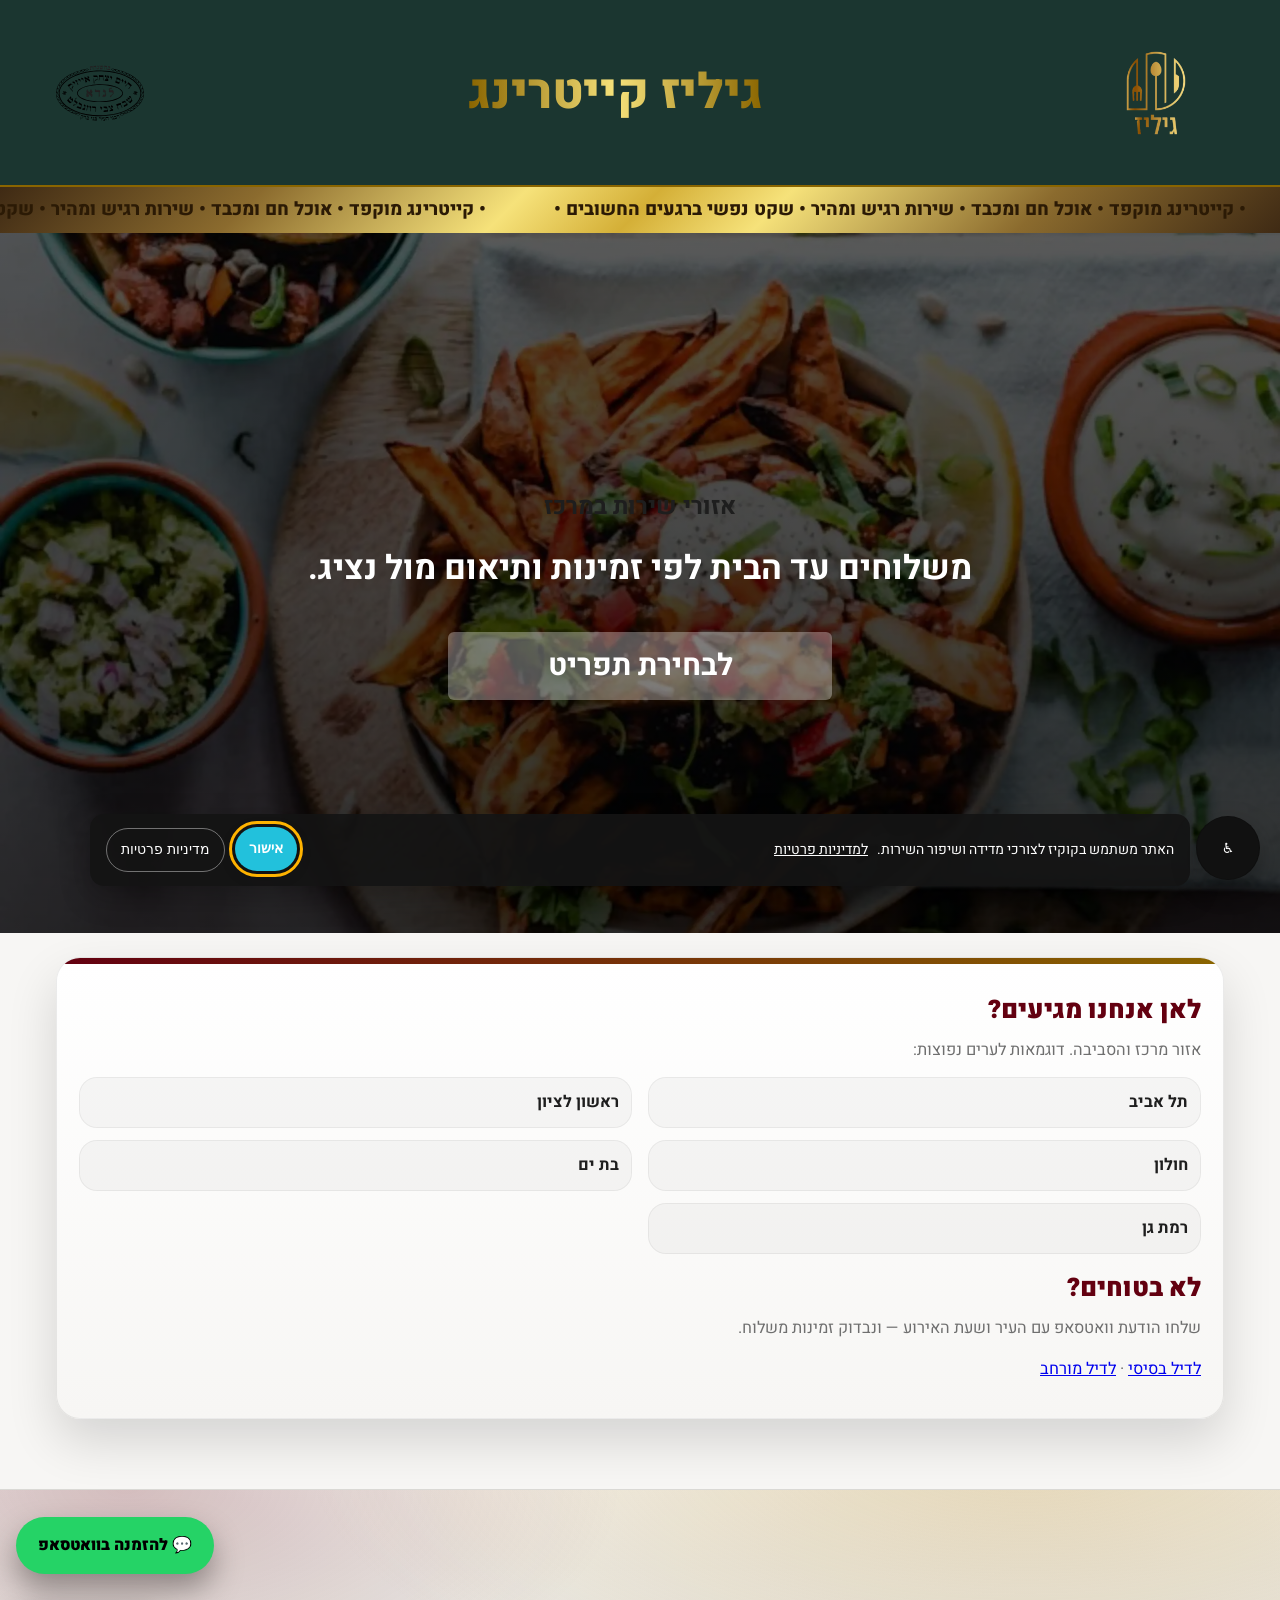
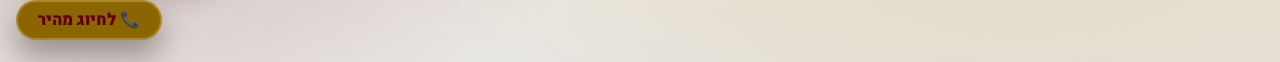
==== areas.html @ 640b2089 "initial commit" ====
<!DOCTYPE html>
<html lang="he" dir="rtl">

<head>
  <meta charset="UTF-8" />
  <meta http-equiv="x-ua-compatible" content="IE=edge" />
  <meta name="viewport" content="width=device-width, initial-scale=1.0" />

  <title>אזורי שירות במרכז | גיליז קייטרינג – משלוחים עד הבית</title>
  <meta name="description"
    content="אזורי שירות לקייטרינג חם עד הבית במרכז: תל אביב, ראשון לציון, חולון, בת ים, רמת גן והסביבה. בדיקת זמינות ומשלוח מול נציג." />

  <link rel="canonical" href="https://giliscatering.co.il/areas.html" />
  <meta name="robots" content="index,follow,max-image-preview:large" />
  <meta name="format-detection" content="telephone=no" />
  <meta name="theme-color" content="#1b3630" />

  <link rel="icon" type="image/png" sizes="32x32" href="assets/logo.png" />
  <link rel="icon" type="image/png" sizes="16x16" href="assets/logo.png" />
  <link rel="apple-touch-icon" sizes="180x180" href="assets/logo.png" />

  <link
    href="https://fonts.googleapis.com/css2?family=Cardo:ital,wght@0,400;0,700;1,400&family=Fredoka:wght@300..700&family=Heebo:wght@100..900&display=swap"
    rel="stylesheet" />

  <link rel="stylesheet" href="styles.css" />
  <link rel="stylesheet" href="a11y-widget.css" />
  <script src="a11y-widget.js" defer></script>

  <style>
    .sr-only{position:absolute!important;width:1px!important;height:1px!important;padding:0!important;margin:-1px!important;overflow:hidden!important;clip:rect(0,0,0,0)!important;white-space:nowrap!important;border:0!important}
    .skip-link{position:absolute;top:8px;right:8px;z-index:9999;padding:10px 12px;background:#fff;color:#000;border:2px solid currentColor;border-radius:8px;transform:translateY(-140%);transition:transform .15s ease}
    .skip-link:focus{transform:translateY(0)}
  </style>

  <meta property="og:locale" content="he_IL" />
  <meta property="og:type" content="website" />
  <meta property="og:site_name" content="גיליז קייטרינג" />
  <meta property="og:title" content="אזורי שירות במרכז | גיליז קייטרינג" />
  <meta property="og:description" content="איפה אנחנו מגיעים? רשימת ערים במרכז והסביבה, ובדיקת זמינות מול נציג." />
  <meta property="og:url" content="https://giliscatering.co.il/areas.html" />
  <meta property="og:image" content="https://giliscatering.co.il/assets/og.jpg" />

  <meta name="twitter:card" content="summary_large_image" />
  <meta name="twitter:title" content="אזורי שירות במרכז | גיליז קייטרינג" />
  <meta name="twitter:description" content="איפה אנחנו מגיעים? רשימת ערים במרכז והסביבה, ובדיקת זמינות מול נציג." />
  <meta name="twitter:image" content="https://giliscatering.co.il/assets/og.jpg" />

  <script type="application/ld+json">
  {
    "@context":"https://schema.org",
    "@graph":[
      {"@type":"Organization","@id":"https://giliscatering.co.il/#org","name":"גיליז קייטרינג","url":"https://giliscatering.co.il/","logo":{"@type":"ImageObject","url":"https://giliscatering.co.il/assets/logo.png"},"email":"mailto:gilis0559314466@gmail.com","telephone":"+972-55-931-4466"},
      {"@type":"CateringBusiness","@id":"https://giliscatering.co.il/#business","name":"גיליז קייטרינג","url":"https://giliscatering.co.il/","telephone":"+972-55-931-4466","email":"mailto:gilis0559314466@gmail.com","priceRange":"₪₪","image":"https://giliscatering.co.il/assets/og.jpg","areaServed":{"@type":"Country","name":"Israel"}},
      {"@type":"WebSite","@id":"https://giliscatering.co.il/#website","url":"https://giliscatering.co.il/","name":"גיליז קייטרינג","inLanguage":"he-IL"},
      {"@type":"WebPage","@id":"https://giliscatering.co.il/areas.html#webpage","url":"https://giliscatering.co.il/areas.html","name":"אזורי שירות במרכז | גיליז קייטרינג","isPartOf":{"@id":"https://giliscatering.co.il/#website"},"about":{"@id":"https://giliscatering.co.il/#business"},"inLanguage":"he-IL","primaryImageOfPage":{"@type":"ImageObject","url":"https://giliscatering.co.il/assets/og.jpg"}}
    ]
  }
  </script>
</head>

<body class="page-home">
  <a class="skip-link" href="#mainContent">דילוג לתוכן הראשי</a>

  <svg aria-hidden="true" style="position:absolute;width:0;height:0;overflow:hidden" xmlns="http://www.w3.org/2000/svg">
    <symbol id="gi-phone" viewBox="0 0 24 24">
      <path d="M7 3h3l1.2 5-2.1 1.3a13.5 13.5 0 0 0 5.6 5.6L16 12.8 21 14v3c0 1.1-.9 2-2 2C10.2 19 5 13.8 5 5c0-1.1.9-2 2-2Z"
        fill="none" stroke="currentColor" stroke-width="2" stroke-linejoin="round" stroke-linecap="round" />
    </symbol>
    <symbol id="gi-mail" viewBox="0 0 24 24">
      <path d="M4 7.5A2.5 2.5 0 0 1 6.5 5h11A2.5 2.5 0 0 1 20 7.5v9A2.5 2.5 0 0 1 17.5 19h-11A2.5 2.5 0 0 1 4 16.5v-9Z" fill="none" stroke="currentColor" stroke-width="2" />
      <path d="M5.5 7.5 12 12.2 18.5 7.5" fill="none" stroke="currentColor" stroke-width="2" stroke-linecap="round" stroke-linejoin="round" />
    </symbol>
    <symbol id="gi-clock" viewBox="0 0 24 24">
      <path d="M12 21a9 9 0 1 0 0-18 9 9 0 0 0 0 18Z" fill="none" stroke="currentColor" stroke-width="2" />
      <path d="M12 7v5l3 2" fill="none" stroke="currentColor" stroke-width="2" stroke-linecap="round" stroke-linejoin="round" />
    </symbol>
  </svg>

  <div id="pageWrap">
    <header class="top-header" role="banner">
      <div class="header-inner">
        <img src="assets/logo.png" class="logo" alt="לוגו גיליז קייטרינג" loading="eager" decoding="async" />
        <p class="logoTitle" aria-hidden="true">גיליז קייטרינג</p>
        <img src="assets/LandoNewLogo.svg" class="kosher" alt="לוגו הכשרות" loading="lazy" decoding="async" />
      </div>
    </header>

    <nav aria-label="ניווט" class="sr-only">
      <a href="/index.html">דף הבית</a>
      <a href="/bsisi.html">דיל בסיסי</a>
      <a href="/murchav.html">דיל מורחב</a>
      <a href="#mainContent">אזורי שירות</a>
    </nav>

    <div class="gold-marquee">
      <div class="marquee-track" aria-label="מסר מתגלגל">
        <span>• קייטרינג מוקפד • אוכל חם ומכבד • שירות רגיש ומהיר • שקט נפשי ברגעים החשובים •</span>
        <span>• קייטרינג מוקפד • אוכל חם ומכבד • שירות רגיש ומהיר • שקט נפשי ברגעים החשובים •</span>
        <span>• קייטרינג מוקפד • אוכל חם ומכבד • שירות רגיש ומהיר • שקט נפשי ברגעים החשובים •</span>
      </div>
    </div>

    <section class="hero" aria-label="כותרת עמוד">
      <div>
        <h1>אזורי שירות במרכז</h1>
        <p>משלוחים עד הבית לפי זמינות ותיאום מול נציג.</p>
        <p class="FOR_CTA" style="margin-top:10px;">
          <a href="index.html#products" style="width: 100%;">לבחירת תפריט</a>
        </p>
      </div>
    </section>

    <main id="mainContent" role="main">
      <section class="important-notes" aria-label="אזורים">
        <div class="notes-card">
          <h2 class="notes-title">לאן אנחנו מגיעים?</h2>
          <p class="notes-sub">אזור מרכז והסביבה. דוגמאות לערים נפוצות:</p>

          <ul class="notes-grid">
            <li class="note-item"><p class="note-text">תל אביב</p></li>
            <li class="note-item"><p class="note-text">ראשון לציון</p></li>
            <li class="note-item"><p class="note-text">חולון</p></li>
            <li class="note-item"><p class="note-text">בת ים</p></li>
            <li class="note-item"><p class="note-text">רמת גן</p></li>
          </ul>

          <h2 class="notes-title" style="margin-top:14px;">לא בטוחים?</h2>
          <p class="notes-sub">שלחו הודעת וואטסאפ עם העיר ושעת האירוע — ונבדוק זמינות משלוח.</p>

          <p class="notes-sub" style="margin-top:10px;">
            <a href="bsisi.html">לדיל בסיסי</a> · <a href="murchav.html">לדיל מורחב</a>
          </p>
        </div>
      </section>
    </main>

    <footer class="site-footer">
      <div class="footer-container">
        <div class="footer-contact">
          <p><svg class="gi" aria-hidden="true"><use href="#gi-phone"></use></svg> <a href="tel:+972559314466">055-931-4466</a></p>
          <p><svg class="gi" aria-hidden="true"><use href="#gi-mail"></use></svg> <a href="mailto:gilis0559314466@gmail.com">gilis0559314466@gmail.com</a></p>
          <p><svg class="gi" aria-hidden="true"><use href="#gi-clock"></use></svg> א'-ה': 09:00-20:00 | ו': 09:00-13:00</p>
        </div>
    <div class="footer-copy">

  <p><a href="price-azkara.html">מחיר קייטרינג לאזכרה</a></p>
  <p><a href="shabbat-catering.html">קייטרינג חם עד הבית</a></p>
  <p><a href="faq.html">שאלות נפוצות</a></p>
  <p><a href="areas.html">אזורי שירות</a></p>

  <p>© כל הזכויות שמורות לגיליז קייטרינג בע''מ </p>
  <p>התמונות באתר זה להמחשה בלבד</p>
  <p>בניית אתרים | ירדן שירה 054-845-1910</p>
</div>

      </div>
    </footer>

    <a id="floatingBtn" class="whatsapp" href="https://wa.me/972559314466" target="_blank" rel="noopener"
      aria-label="הזמנה בוואטסאפ"> 💬 להזמנה בוואטסאפ </a>
    <a id="floatingBtn2" class="call-float-big" href="tel:+972559314466" aria-label="חיוג מהיר"> 📞 לחיוג מהיר </a>
  </div>
  <script src="cookie-consent-config.js"></script>
  <script src="cookie-consent.bundle.js" defer></script>
</body>

</html>
---- styles.css ----
/* =========================================================
   0) THEME + BASE (COMMON)
========================================================= */
:root{
  --primary:#630010;
  --accent:#8A6500;
  --accent-soft:#C9A24D;

  --bg:#F7F6F4;
  --text:#1E1E1E;
  --muted:#6F6F6F;

  --surface:#ffffff;
  --surface2:#f7f6f4;

  --border: rgba(0,0,0,.08);
  --shadow: rgba(0,0,0,.14);

  --focus:#005FCC;
  --marqueeText:#2b1a05;
  --arrowBg: linear-gradient(135deg,#ffffff,#f7f6f4);

  --base-font:16px;
  --radius:24px;
}

/* (אם את עדיין צריכה את הפונט הזה – השאירי. אם לא, אפשר למחוק) */
@font-face{
  font-family:'asimon';
  font-style:normal;
  font-weight:normal;
  font-display:swap;
  src:url(https://tex-til.co.il/wp-content/uploads/2021/05/asimon-regular-aaa.eot);
  src:url(https://tex-til.co.il/wp-content/uploads/2021/05/asimon-regular-aaa.eot?#iefix) format('embedded-opentype'),
      url(https://tex-til.co.il/wp-content/uploads/2021/05/asimon-regular-aaa.woff2) format('woff2'),
      url(https://tex-til.co.il/wp-content/uploads/2021/05/asimon-regular-aaa.woff) format('woff');
}

html{ font-size: var(--base-font); scroll-behavior:smooth; }
html,body{ width:100%; max-width:100%; overflow-x:hidden; }
*{ box-sizing:border-box; }
body{
  margin:0;
  font-family:"Heebo", Arial, sans-serif;
  background:var(--bg);
  color:var(--text);
  line-height:1.6;
}
img{ max-width:100%; height:auto; display:block; }
.seo-content{
  width:min(980px, calc(100% - 32px));
  margin:36px auto;
  background:var(--surface);
  border:1px solid var(--border);
  border-radius:18px;
  padding:24px;
  box-shadow:0 14px 32px rgba(0,0,0,.08);
}
.seo-content h1,
.seo-content h2{ color:var(--primary); }

:focus-visible{
  outline:3px solid var(--focus);
  outline-offset:3px;
  border-radius:10px;
}
.skip-link{
  position:absolute;
  top:8px;
  right:8px;
  z-index:9999;
  padding:10px 12px;
  background:#fff;
  color:#000;
  border:2px solid currentColor;
  border-radius:8px;
  transform:translateY(-140%);
  transition:transform .15s ease;
}
.skip-link:focus{ transform:translateY(0); }
.sr-only{
  position:absolute !important;
  width:1px !important;
  height:1px !important;
  padding:0 !important;
  margin:-1px !important;
  overflow:hidden !important;
  clip:rect(0,0,0,0) !important;
  white-space:nowrap !important;
  border:0 !important;
}

/* =========================================================
   1) HEADER (COMMON)
========================================================= */
.top-header{
  background: #1b3630;
  border-bottom:2px solid var(--accent);
}
.header-inner{
  max-width:1200px;
  margin:auto;
  padding:16px 16px;
  display:flex;
  justify-content:space-between;
  align-items:center;
  gap:12px;
}
.logo{ height:136px; width:auto; }
.kosher{ height:56px; width:auto; }

.logoTitle{
  font-size: clamp(2.1rem, 3.8vw, 3.5rem);
  background: linear-gradient(90deg, var(--accent), #f6e27a, var(--accent));
  -webkit-background-clip:text;
  color:transparent;
  text-align:center;
  font-weight:800;
  line-height:1.15;
}

/* =========================================================
   2) GOLD MARQUEE (COMMON)
========================================================= */
.gold-marquee{
  width:100%;
  overflow:hidden;
  background: linear-gradient(135deg,
    #3f2a14 0%,
    #8b6b2e 20%,
    #f6e27a 40%,
    #d4af37 50%,
    #f6e27a 60%,
    #8b6b2e 80%,
    #3f2a14 100%);
}
.marquee-track{
  display:flex;
  width:max-content;
  will-change:transform;
  animation: marquee 24s linear infinite;
}
.marquee-track span{
  white-space:nowrap;
  padding:8px 34px;
  font-size: clamp(.95rem, 2.5vw, 1.15rem);
  font-weight:800;
  color:var(--marqueeText);
}
@keyframes marquee{
  from{ transform:translateX(0%); }
  to{ transform:translateX(50%); }
}
@media (prefers-reduced-motion: reduce){
  html{ scroll-behavior:auto; }
  *,
  *::before,
  *::after{
    animation-duration:.01ms !important;
    animation-iteration-count:1 !important;
    scroll-behavior:auto !important;
    transition-duration:.01ms !important;
  }
}

/* =========================================================
   3) ICONS (SVG HELPERS) (COMMON)
========================================================= */
.gi{
  width:22px;
  height:22px;
  display:inline-block;
  vertical-align:-0.2em;
  color:var(--accent);
}

/* =========================================================
   4) FOOTER (COMMON)
========================================================= */
.site-footer{
  background: linear-gradient(180deg,#f0efec 0%, #ecebe7 100%);
  padding:38px 16px 9px;
  border-top:1px solid var(--border);
  display:flex;
  place-content:center;
  text-align:center;
}
.site-footer p{ margin:3px 23px; color:var(--muted); }
.footer-container{ display:flex; flex-direction:column; gap:12px; }
.footer-contact,
.footer-copy{
  display:flex;
  align-self:center;
  flex-wrap:wrap;
  justify-content:center;
  gap:10px;
}
.footer-copy{ font-size:12px; margin-top:20px; }

/* =========================================================
   5) FLOATING BUTTONS (COMMON)
========================================================= */
@keyframes blink{
  0%,100%{ transform:scale(1); }
  50%{ transform:scale(1.07); }
}
.whatsapp{
  position:fixed;
  bottom:88px;
  left:16px;
  background:#25d366;
  color:#000;
  padding:16px 22px;
  border-radius:50px;
  font-weight:900;
  text-decoration:none;
  box-shadow:0 15px 30px rgba(0,0,0,.35);
  animation: blink 1.4s infinite;
  z-index:999;
}
.call-float-big{
  position:fixed;
  bottom:22px;
  left:16px;
  padding:5px 20px;
  border-radius:50px;
  background:var(--accent);
  color:var(--primary);
  font-weight:900;
  font-size:1.02rem;
  text-decoration:none;
  display:flex;
  align-items:center;
  gap:10px;
  box-shadow:0 15px 30px rgba(0,0,0,.35);
  border:2px solid rgba(201,162,77,.55);
  z-index:999;
  animation: blink 1.4s infinite;
  transition:transform .25s ease, box-shadow .25s ease;
}
.call-float-big:hover{
  transform:scale(1.05);
  box-shadow:0 20px 38px rgba(0,0,0,.45);
}

/* =========================================================
   6) A11Y BUTTON + MODE (COMMON)
========================================================= */
.a11y-btn{
  position:fixed;
  bottom:22px;
  right:16px;
  z-index:1000;
  width:58px;
  height:58px;
  border-radius:999px;
  border:none;
  background:#1e88e5;
  display:flex;
  align-items:center;
  justify-content:center;
  cursor:pointer;
  box-shadow:0 16px 34px rgba(0,0,0,.25);
  transition:transform .18s ease, box-shadow .18s ease, opacity .18s ease;
}
.a11y-btn:hover{
  transform:translateY(-2px);
  box-shadow:0 20px 40px rgba(0,0,0,.32);
}
.a11y-btn:active{ transform:translateY(0); opacity:.95; }
.a11y-btn:focus-visible{
  outline:3px solid rgba(255,255,255,.95);
  outline-offset:4px;
}
.a11y-btn img{ width:28px; height:28px; display:block; }

body.a11y-on{
  font-size:1.25rem;
  line-height:1.85;

  --bg:#000;
  --text:#fff;
  --muted:#e6e6e6;

  --surface:#0f0f0f;
  --surface2:#0a0a0a;

  --border: rgba(255,255,255,.22);
  --shadow: rgba(0,0,0,.65);

  --primary:#ffffff;
  --accent:#ffd400;
  --focus:#00e5ff;

  --marqueeText:#000000;
  --arrowBg: linear-gradient(135deg,#1a1a1a,#0b0b0b);
}
body.a11y-on a{ text-decoration:underline; text-underline-offset:3px; }
body.a11y-on select{ background:#000; color:#fff; }
body.a11y-on .logoTitle{
  color:var(--text);
  -webkit-background-clip:initial;
  background:none;
  font-size: clamp(1.9rem, 5vw, 3rem);
}

/* =========================================================
   7) PAGE: HOME (בחירת דילים)
   (מופעל רק כשיש <body class="page-home">)
========================================================= */
.page-home .hero{
  min-height:700px;
  background:
    linear-gradient(to bottom, rgb(0 0 0 / 65%), rgb(0 0 0 / 81%)),
    url(assets/בר9.png);
  background-size:cover;
  background-position:center;
  background-repeat:no-repeat;

  display:flex;
  align-items:center;
  justify-content:center;
  text-align:center;

  position:relative;
  z-index:1;
  padding:34px 16px;
}
.page-home .hero > div{ max-width:900px; }
.page-home .hero p{
  color:#fff;
  font-size: clamp(1.05rem, 3.8vw, 2.1rem);
  line-height:1.35;
  font-weight:700;
  margin:10px 0;
  text-wrap:balance;
}
.page-home .hero p.small-note{
  font-size: clamp(.95rem, 2.6vw, 1.05rem);
  font-weight:600;
  opacity:.92;
}

/* Products */
.page-home .products-container{
  max-width:1200px;
  margin:-120px auto 70px;
  padding:60px 16px;
  display:grid;
  grid-template-columns:repeat(auto-fit, minmax(280px, 1fr));
  gap:22px;
  position:relative;
  z-index:5;
}
.page-home .product{
  background:var(--surface);
  border-radius:var(--radius);
  padding:22px;
  box-shadow:0 28px 60px var(--shadow);
  text-align:center;
  border:1px solid var(--border);

  opacity:0;
  transform:translateY(60px);
  transition:opacity .8s ease, transform .8s ease, box-shadow .35s ease;
  will-change:transform, opacity;
}
.page-home .product.in-view{ opacity:1; transform:translateY(0); }
.page-home .product:hover{
  transform:translateY(-6px);
  box-shadow:0 35px 70px rgba(0,0,0,.18);
}
.page-home .product img{
  width:100%;
  height:200px;
  object-fit:cover;
  border-radius:18px;
}
.page-home .product h3{
  color:var(--primary);
  margin:16px 0 6px;
  font-size:1.35rem;
  font-weight:900;
}
.page-home .product p{
  color:var(--muted);
  font-size:1rem;
  line-height:1.7;
  margin:0 0 8px;
}
.page-home .price{
  font-size:1.45rem;
  color:var(--accent);
  font-weight:900;
  margin:12px 0 14px;
}
.page-home .product button{
  width:100%;
  padding:15px;
  border:none;
  border-radius:16px;
  background: linear-gradient(135deg,var(--primary),var(--accent));
  color:#fff;
  font-size:1rem;
  font-weight:900;
  cursor:pointer;
  transition:opacity .25s ease, transform .25s ease;
}
.page-home .product button:hover{ opacity:.95; transform:translateY(-1px); }
.page-home .product button:disabled{
  opacity:.55;
  cursor:not-allowed;
  transform:none !important;
}

/* Important notes */
.page-home .important-notes{
  max-width:1200px;
  margin:24px auto 70px;
  padding:0 16px;
}
.page-home .notes-card{
  background: linear-gradient(180deg,var(--surface) 0%, var(--surface2) 100%);
  border:1px solid var(--border);
  border-radius:var(--radius);
  box-shadow:0 22px 50px var(--shadow);
  padding:22px;
  overflow:hidden;
  position:relative;
  place-items:center;
}
.page-home .notes-card::before{
  content:"";
  position:absolute;
  inset:0 0 auto 0;
  height:6px;
  background: linear-gradient(90deg,var(--primary),var(--accent));
}
.page-home .notes-title{
  margin:10px 0 6px;
  font-size: clamp(1.25rem, 2.6vw, 1.6rem);
  color:var(--primary);
  font-weight:900;
}
.page-home .notes-sub{
  margin:0 0 14px;
  color:var(--muted);
  font-size:1.02rem;
}
.page-home .notes-grid{
  display:grid;
  grid-template-columns:repeat(2, minmax(240px, 1fr));
  gap:12px 16px;
  margin:0;
  padding:0;
  list-style:none;
}
.page-home .note-item{
  display:flex;
  gap:10px;
  align-items:flex-start;
  background: rgba(0,0,0,.03);
  border:1px solid rgba(0,0,0,.05);
  border-radius:18px;
  padding:12px 12px;
}
.page-home .note-icon{
  flex:0 0 auto;
  width:34px;
  height:34px;
  border-radius:999px;
  display:inline-flex;
  align-items:center;
  justify-content:center;
  background: rgba(201,162,77,.18);
  color:var(--primary);
}
.page-home .note-icon .gi{
  width:18px;
  height:18px;
  vertical-align:0;
  color:var(--accent);
}
.page-home .note-text{
  margin:0;
  color:var(--text);
  font-weight:700;
  line-height:1.55;
  font-size:1.02rem;
}
.page-home .note-text small{
  display:block;
  margin-top:4px;
  font-weight:600;
  color:var(--muted);
  font-size:.95rem;
}
@media (max-width:700px){
  .page-home .notes-grid{ grid-template-columns:1fr; }
  .page-home .notes-card{ padding:18px; }
}

/* Food carousel */
.page-home .food-carousel{
  max-width:1200px;
  margin:70px auto 70px;
  padding:0 16px;
  text-align:center;
}
.page-home .food-carousel h2{
  font-size: clamp(2.2rem, 3.4vw, 2.33rem);
  color:var(--primary);
  margin:0 0 10px;
  font-weight:900;
}
.page-home .carousel-sub{
  color:var(--muted);
  margin:0 0 26px;
  font-size:1.05rem;
}
.page-home .carousel-viewport{
  position:relative;
  overflow-x:auto;
  overflow-y:hidden;
  border-radius:24px;
  padding:16px 10px;
  max-width:100%;
  scroll-snap-type:x mandatory;
  -webkit-overflow-scrolling:touch;
  scrollbar-width:thin;
}
.page-home .carousel-track{
  display:flex;
  gap:18px;
  width:max-content;
  padding-bottom:6px;
}
.page-home .c-item{
  flex:0 0 320px;
  height:220px;
  border-radius:20px;
  overflow:hidden;
  opacity:.65;
  transform:scale(.96);
  transition:opacity .25s ease, transform .25s ease;
  box-shadow:0 18px 40px rgba(0,0,0,.18);
  border:1px solid var(--border);
  background:var(--surface);
  scroll-snap-align:center;
  cursor:zoom-in;
  padding:0;
  font:inherit;
}
.page-home .c-item:focus-visible{ outline:3px solid var(--focus); outline-offset:4px; }
.page-home .c-item img{ width:100%; height:100%; object-fit:cover; }
.page-home .c-item.is-center{ opacity:1; transform:scale(1.02); }

/* Testimonials */
.page-home .testimonials{
  max-width:1200px;
  margin:70px auto;
  padding:0 16px;
  text-align:center;
}
.page-home .testimonials h2{
  font-size: clamp(2.2rem, 3.4vw, 2.33rem);
  color:var(--primary);
  margin:0 0 8px;
  font-weight:900;
}
.page-home .testimonials-sub{
  color:var(--muted);
  margin:0 0 26px;
  font-size:1.05rem;
}
.page-home .t-carousel,
.page-home .t-viewport,
.page-home .t-track{ direction:ltr; }
.page-home .t-carousel{
  max-width:1000px;
  margin:0 auto;
  position:relative;
  display:flex;
  align-items:center;
  justify-content:center;
  gap:10px;
}
.page-home .t-viewport{
  overflow:hidden;
  width:100%;
  border-radius:26px;
  max-width:100%;
}
.page-home .t-track{
  display:flex;
  transition:transform .6s ease;
  will-change:transform;
}
.page-home .t-card{
  flex:0 0 100%;
  background:var(--surface);
  border-radius:26px;
  padding:28px 22px;
  box-shadow:0 30px 60px var(--shadow);
  border:1px solid var(--border);
  direction:rtl;
  text-align:center;
}
.page-home .t-text{
  font-size: clamp(1rem, 3vw, 1.08rem);
  line-height:1.85;
  color:var(--text);
  margin:0 0 16px;
}
.page-home .t-name{
  font-weight:900;
  color:var(--primary);
  font-size:.95rem;
}
.page-home .t-arrow{
  width:44px;
  height:44px;
  border-radius:14px;
  border:1px solid rgba(0,0,0,.10);
  background:var(--arrowBg);
  color:var(--primary);
  font-size:26px;
  font-weight:900;
  cursor:pointer;
  box-shadow:0 16px 30px var(--shadow);
  transition:transform .2s ease, opacity .2s ease;
  flex:0 0 auto;
}
.page-home .t-arrow:hover{ transform:translateY(-2px); opacity:.95; }
.page-home .t-dots{
  display:flex;
  justify-content:center;
  gap:10px;
  margin-top:16px;
}
.page-home .t-dot{
  width:10px;
  height:10px;
  border-radius:999px;
  background: rgba(99,0,16,.25);
  border:none;
  cursor:pointer;
  transition:transform .2s ease, background .2s ease;
}
.page-home .t-dot.active{
  background: rgba(201,162,77,.95);
  transform:scale(1.2);
}

/* Lightbox (home) */
.page-home .lightbox{
  position:fixed;
  inset:0;
  background: rgba(0,0,0,.85);
  display:none;
  align-items:center;
  justify-content:center;
  z-index:2000;
  padding:18px;
}
.page-home .lightbox.open{ display:flex; }
.page-home .lightbox-inner{
  position:relative;
  max-width:min(1000px, 96vw);
  max-height:86vh;
  width:100%;
  display:flex;
  align-items:center;
  justify-content:center;
}
.page-home .lightbox-img{
  max-width:100%;
  max-height:86vh;
  border-radius:18px;
  box-shadow:0 30px 70px rgba(0,0,0,.55);
  border:1px solid rgba(255,255,255,.18);
  background:#111;
}
.page-home .lb-btn{
  position:absolute;
  top:50%;
  transform:translateY(-50%);
  width:52px;
  height:52px;
  border-radius:16px;
  border:1px solid rgba(255,255,255,.22);
  background: rgba(255,255,255,.10);
  color:#fff;
  font-size:32px;
  font-weight:900;
  cursor:pointer;
  display:flex;
  align-items:center;
  justify-content:center;
  backdrop-filter: blur(4px);
}
.page-home .lb-btn:hover{ background: rgba(255,255,255,.16); }
.page-home .lb-btn:active{ transform:translateY(-50%) scale(.98); }
.page-home .lb-prev{ left:6px; }
.page-home .lb-next{ right:6px; }
.page-home .lb-close{
  position:absolute;
  top:6px;
  right:6px;
  width:46px;
  height:46px;
  border-radius:14px;
  border:1px solid rgba(255,255,255,.22);
  background: rgba(255,255,255,.10);
  color:#fff;
  font-size:28px;
  font-weight:900;
  cursor:pointer;
  display:flex;
  align-items:center;
  justify-content:center;
}
.page-home .lb-close:hover{ background: rgba(255,255,255,.16); }

/* =========================================================
   8) PAGE: BASIC MENU (דיל בסיסי)
   (מופעל רק כשיש <body class="page-basic">)
========================================================= */
.page-basic{
  /* העמוד הזה משתמש גם ב--top */
  --top:#1b3630;
}

.page-basic .top-header{
  background: var(--top);
  border-bottom:2px solid var(--accent);
}
.page-basic .logoTitle{ font-weight:600; }
.page-basic .top-home-link{
  position:absolute;
  top:14px;
  left:14px;
  z-index:1001;
  min-height:42px;
  display:inline-flex;
  align-items:center;
  justify-content:center;
  padding:9px 14px;
  border-radius:14px;
  border:1px solid rgba(201,162,77,.55);
  background:rgba(255,255,255,.94);
  color:var(--primary);
  font-weight:900;
  text-decoration:none;
  box-shadow:0 12px 28px rgba(0,0,0,.18);
}
.page-basic .top-home-link:hover{
  transform:translateY(-1px);
  background:#fff;
}

/* Hero (basic) */
.page-basic .hero{
  min-height:420px;
  background:
    linear-gradient(to bottom, rgb(0 0 0 / 58%), rgb(0 0 0 / 78%)),
    url('assets/רקע0.png');
  background-size:cover;
  background-position:center;
  background-repeat:no-repeat;

  display:flex;
  align-items:center;
  justify-content:center;
  text-align:center;

  position:relative;
  z-index:1;
  padding:34px 16px;
}
.page-basic .hero > div{ max-width:980px; }
.page-basic .hero h1{
  margin:0 0 10px;
  font-size: clamp(1.7rem, 4.2vw, 2.6rem);
  font-weight:600;
  background: linear-gradient(90deg,var(--accent),#f6e27a,var(--accent));
  -webkit-background-clip:text;
  color:transparent;
  line-height:1.15;
}
.page-basic .hero p{
  color:#fff;
  font-size: clamp(1.05rem, 3.2vw, 1.35rem);
  line-height:1.55;
  font-weight:800;
  margin:10px 0;
  text-wrap:balance;
}
.page-basic .hero .pill{
  margin:14px auto 0;
  display:inline-flex;
  align-items:center;
  gap:10px;
  padding:10px 14px;
  border-radius:999px;
  background: rgba(255,255,255,.10);
  border:1px solid rgba(255,255,255,.18);
  color:#fff;
  font-weight:600;
  font-size:.95rem;
  backdrop-filter: blur(6px);
}

/* Layout */
.page-basic .page-wrap{
  max-width:1200px;
  margin:-63px auto 70px;
  padding:0 16px;
  position:relative;
  z-index:5;
}
.page-basic .card{
  background:var(--surface);
  border-radius:var(--radius);
  box-shadow:0 28px 60px var(--shadow);
  border:1px solid var(--border);
  overflow:hidden;
}
.page-basic .card-head{
  padding:20px 20px 16px;
  border-bottom:1px solid var(--border);
  background: linear-gradient(180deg,#ffffff 0%, #fbfaf8 100%);
  text-align:center;
}
.page-basic .card-head h2{
  margin:0 0 6px;
  color:var(--primary);
  font-size: clamp(1.35rem, 3vw, 1.7rem);
  font-weight:600;
}
.page-basic .card-head p{
  margin:0;
  color:var(--muted);
  font-weight:800;
  font-size:1.02rem;
  line-height:1.6;
}
.page-basic .card-body{ padding:18px 18px 24px; }

/* Servings row */
.page-basic .servings-row{
  display:flex;
  flex-wrap:wrap;
  align-items:center;
  justify-content:center;
  gap:12px;
  padding:18px;
  background:var(--surface2);
  border:1px solid var(--border);
  border-radius:20px;
  margin:10px auto 18px;
}
.page-basic .servings-row .label{
  font-weight:600;
  color:var(--primary);
  font-size:1.08rem;
}
.page-basic #servings{
  min-width:180px;
  height:44px;
  border-radius:14px;
  border:1px solid rgba(0,0,0,.12);
  background:#fff;
  color:var(--text);
  font-weight:600;
  padding:0 12px;
  cursor:pointer;
  outline:none;
}

/* Sections */
.page-basic .section{ margin-top:18px; }
.page-basic .section-title{
  margin:0 0 6px;
  color:var(--primary);
  font-size:1.28rem;
  font-weight:600;
  text-align:center;
}
.page-basic .section-sub{
  margin:0 0 14px;
  color:var(--muted);
  font-weight:800;
  text-align:center;
  font-size:.98rem;
  line-height:1.6;
}
@keyframes softBlink{
  0%,40%,100%{ opacity:1; }
  50%{ opacity:.2; }
  60%{ opacity:1; }
}
.page-basic .hint-blink{
  display:none;
  animation: softBlink 7s infinite;
  color:#b10000;
  font-weight:500;
}

/* Grids & Items */
.page-basic .grid{
  display:grid;
  grid-template-columns:repeat(2, 1fr);
  gap:12px 18px;
}
.page-basic .item{
  display:grid;
  grid-template-columns:40px 1fr 78px 42px;
  align-items:center;
  gap:10px;
  padding:14px;
  border-radius:18px;
  background:var(--surface);
  border:1px solid var(--border);
  box-shadow:0 16px 34px rgba(0,0,0,.10);
  transition:transform .25s ease, box-shadow .25s ease, border-color .25s ease;
  position:relative;
}
.page-basic .item:hover{
  transform:translateY(-3px);
  box-shadow:0 22px 46px rgba(0,0,0,.14);
  border-color: rgba(201,162,77,.35);
}
.page-basic .item.is-limit-locked{
  border-color: rgba(211,47,47,.45);
  background: linear-gradient(180deg,#fff,#fff7f7);
}
.page-basic .item.is-limit-locked label{
  cursor:not-allowed;
}
.page-basic .item label{
  font-size:1.05rem;
  font-weight:500;
  color:var(--text);
}
.page-basic .item input[type="checkbox"]{
  width:22px;
  height:22px;
  accent-color:var(--accent);
  cursor:pointer;
  border-radius:6px;
}
.page-basic .item input[type="checkbox"]:checked + label{
  font-weight:600;
  color:var(--primary);
}
.page-basic .number-picker{
  height:38px;
  width:78px;
  border-radius:14px;
  border:1px solid rgba(0,0,0,.12);
  background:#fff;
  overflow:hidden;
}
.page-basic .number-picker select{
  width:100%;
  height:100%;
  border:none;
  background:#fff;
  color:var(--text);
  font-weight:600;
  text-align:center;
  font-size:1rem;
  cursor:pointer;
  outline:none;
}
.page-basic .number-picker select:disabled{
  cursor:not-allowed;
  opacity:.55;
  background:#f5f5f5;
}
.page-basic #servings:focus-visible,
.page-basic .number-picker select:focus-visible,
.page-basic .form-field input:focus-visible,
.page-basic .form-field select:focus-visible,
.page-basic .form-field textarea:focus-visible{
  outline:3px solid var(--focus);
  outline-offset:3px;
}
.page-basic .eye-icon{
  width:36px;
  height:36px;
  border-radius:12px;
  border:1px solid rgba(0,0,0,.10);
  background:var(--arrowBg);
  display:flex;
  align-items:center;
  justify-content:center;
  cursor:pointer;
  position:relative;
  user-select:none;
  box-shadow:0 12px 24px rgba(0,0,0,.10);
  color:var(--text);
  font:inherit;
  padding:0;
}
.page-basic .eye-icon:focus-visible{
  outline:3px solid var(--focus);
  outline-offset:3px;
}
.page-basic .tooltip{ display:none !important; }

/* Tags / Upsell */
.page-basic .extra-tag{
  display:inline-flex;
  align-items:center;
  gap:6px;
  margin-right:8px;
  padding:2px 8px;
  border-radius:999px;
  font-size:.82rem;
  font-weight:600;
  background: rgba(201,162,77,.18);
  border:1px solid rgba(201,162,77,.55);
  color:var(--primary);
  white-space:nowrap;
}
.page-basic .remaining-hint{
  margin:6px auto 14px;
  width:min(760px, 100%);
  font-weight:900;
  color:#d32f2f;
  text-align:center;
  font-size:1rem;
  line-height:1.55;
  background:rgba(211,47,47,.08);
  border:1px solid rgba(211,47,47,.28);
  border-radius:14px;
  padding:10px 12px;
}
.page-basic .remaining-hint.is-ok{ display:block; }
.quota-toast{
  position:fixed;
  top:14px;
  left:50%;
  transform:translateX(-50%);
  z-index:2147482000;
  width:min(680px, calc(100% - 28px));
  padding:14px 18px;
  border-radius:14px;
  border:2px solid #b00020;
  background:#fff4f4;
  color:#7a0015;
  font-weight:800;
  text-align:center;
  box-shadow:0 18px 46px rgba(0,0,0,.24);
  display:none;
}
.quota-toast.is-visible{
  display:block;
  animation:quotaToastBlink .85s ease-in-out 0s 4;
}
@keyframes quotaToastBlink{
  0%,100%{ background:#fff4f4; transform:translateX(-50%) scale(1); }
  50%{ background:#ffe08a; transform:translateX(-50%) scale(1.025); }
}

/* Buttons */
.page-basic .btn-row{ display:flex; justify-content:center; margin-top:22px; }
.page-basic .btn{
  width: min(520px, 100%);
  padding:16px 18px;
  border:none;
  border-radius:16px;
  background: linear-gradient(135deg,var(--primary),var(--accent));
  color:#fff;
  font-size:1.05rem;
  font-weight:600;
  cursor:pointer;
  box-shadow:0 18px 40px rgba(0,0,0,.18);
  transition:transform .2s ease, opacity .2s ease, box-shadow .2s ease;
  font-family:"Heebo", Arial, sans-serif;
}
.page-basic .btn:hover{
  opacity:.96;
  transform:translateY(-2px);
  box-shadow:0 22px 50px rgba(0,0,0,.22);
}
.page-basic .btn:active{ transform:translateY(0); }
.page-basic .btn:disabled{
  opacity:.55;
  cursor:not-allowed;
  transform:none !important;
  box-shadow:none !important;
}

/* Summary popup */
.page-basic #summary-popup{
  display:none;
  position:fixed;
  z-index:2000;
  left:0; top:0;
  width:100%;
  height:100%;
  overflow:auto;
  background: rgba(0,0,0,.70);
  padding:18px 14px;
}
.page-basic .popup-content{
  background:var(--surface);
  margin:4% auto;
  padding:26px 20px 18px;
  border:1px solid rgba(201,162,77,.55);
  width:92%;
  max-width:560px;
  border-radius:22px;
  color:var(--text);
  position:relative;
  box-shadow:0 26px 70px rgba(0,0,0,.45);
  text-align:center;
}
.page-basic .popup-content h2{
  margin:0 0 10px;
  color:var(--primary);
  font-size:1.55rem;
  font-weight:600;
}
.page-basic #close-popup{
  color:var(--primary);
  position:absolute;
  top:10px;
  left:14px;
  font-size:2rem;
  font-weight:600;
  cursor:pointer;
  line-height:1;
  width:44px;
  height:44px;
  border-radius:14px;
  display:flex;
  align-items:center;
  justify-content:center;
  background:var(--arrowBg);
  border:1px solid rgba(0,0,0,.10);
  box-shadow:0 14px 28px rgba(0,0,0,.16);
  transition:transform .18s ease, opacity .18s ease;
}
.page-basic #close-popup:hover{ transform:translateY(-2px); opacity:.95; }

.page-basic #summary-text{
  white-space:pre-line;
  margin:14px 0 16px;
  font-family:"Heebo", Arial, sans-serif !important;
  color:var(--text);
  text-align:right;
  background:var(--surface2);
  border:1px solid var(--border);
  border-radius:16px;
  padding:14px 12px;
  max-height:48vh;
  overflow:auto;
  line-height:1.8;
}
.page-basic .popup-actions{
  display:flex;
  flex-direction:column;
  gap:10px;
  align-items:center;
  margin-top:10px;
}

/* Form */
.page-basic .form-grid{
  width: min(520px, 100%);
  margin:8px auto 6px;
  display:grid;
  gap:14px;
  text-align:right;
}
.page-basic .form-field{
  display:flex;
  flex-direction:column;
  gap:6px;
}
.page-basic .form-field label{
  font-weight:600;
  color:var(--primary);
  font-size:.95rem;
}
.page-basic .form-field input{
  height:44px;
  border-radius:14px;
  border:1px solid rgba(0,0,0,.15);
  padding:0 12px;
  font-size:.95rem;
  font-weight:800;
  outline:none;
  background:#fff;
  color:var(--text);
}
.page-basic .form-field input:focus{
  border-color:var(--accent);
  box-shadow:0 0 0 3px rgba(201,162,77,.20);
}
.page-basic .form-field .hint{
  font-size:.8rem;
  color:var(--muted);
  font-weight:800;
}
.page-basic .form-field input.is-invalid{
  border-color:#d32f2f;
  box-shadow:0 0 0 3px rgba(211,47,47,.12);
}
.page-basic .form-error{
  padding:10px 12px;
  border-radius:14px;
  border:1px solid rgba(211,47,47,.35);
  background: rgba(211,47,47,.08);
  color:#b71c1c;
  font-weight:600;
  font-size:.9rem;
}
.page-basic .form-row{
  display:grid;
  grid-template-columns:1fr 1fr;
  gap:14px;
}
@media(max-width:700px){
  .page-basic .form-row{ grid-template-columns:1fr; }
}

/* Textarea */
.page-basic .form-field textarea{
  min-height:92px;
  border-radius:14px;
  border:1px solid rgba(0,0,0,.15);
  padding:10px 12px;
  font-size:.95rem;
  font-weight:800;
  outline:none;
  background:#fff;
  color:var(--text);
  resize:vertical;
}
.page-basic .form-field textarea:focus{
  border-color:var(--accent);
  box-shadow:0 0 0 3px rgba(201,162,77,.20);
}

/* Total highlight */
.page-basic .total-highlight{
  margin-top:12px;
  padding:14px 16px;
  border-radius:16px;
  background: linear-gradient(135deg,#630010,#C9A24D);
  color:#fff;
  font-weight:600;
  font-size:1.25rem;
  text-align:center;
  line-height:.5;
  box-shadow:0 18px 40px rgba(0,0,0,.35);
}
.page-basic .total-highlight .label{
  display:block;
  font-size:.95rem;
  opacity:.9;
}
.page-basic .total-highlight .price{
  display:block;
  font-size:2.1rem;
  letter-spacing:.5px;
}
.page-basic .total-note{
  margin-top:6px;
  font-size:.8rem;
  color:#6f6f6f;
  text-align:center;
  line-height:1.4;
}

/* Mains groups */
.page-basic .mains-group{ margin-top:10px; }
.page-basic .mains-group-title{
  text-align:center;
  margin:14px 0 10px;
  font-weight:800;
  color:var(--primary);
  font-size:1.05rem;
}
.page-basic div#mains{
  display:flex;
  flex-direction:column;
}

/* Image popover */
.page-basic .img-pop{
  display:none;
  position:fixed;
  z-index:4000;
  width:min(420px, 80vw);
  background:var(--surface);
  border-radius:16px;
  border:1px solid rgba(201,162,77,.55);
  box-shadow:0 26px 60px rgba(0,0,0,.22);
  overflow:hidden;
}
.page-basic .img-pop.is-open{ display:block; }
.page-basic .img-pop img{ width:100%; height:auto; display:block; }
.page-basic .img-pop-close{
  position:absolute;
  top:8px;
  left:8px;
  width:38px;
  height:38px;
  border-radius:12px;
  border:1px solid rgba(0,0,0,.12);
  background:var(--arrowBg);
  color:var(--primary);
  font-size:1.9rem;
  font-weight:600;
  line-height:1;
  cursor:pointer;
  display:flex;
  align-items:center;
  justify-content:center;
  z-index:5;
  box-shadow:0 12px 24px rgba(0,0,0,.14);
}

/* =========================================================
   9) RESPONSIVE (COMMON)
========================================================= */
@media (max-width:600px){
  .header-inner{ flex-direction:column; gap:10px; padding:14px 16px; }
  .logo{ height:190px; }
  .kosher{ height:52px; }

  .whatsapp{
    left:14px;
    bottom:84px;
    padding:14px 18px;
  }
  .call-float-big{ left:14px; }
  .a11y-btn{ width:54px; height:54px; right:14px; bottom:22px; }

  /* כדי שהכפתורים הצפים לא ידרסו את הפוטר */
  .site-footer{ padding-bottom:190px; }

  /* Home tweaks */
  .page-home .hero{ min-height:520px; padding:26px 14px; }
  .page-home .products-container{ margin:-90px auto 60px; gap:16px; }
  .page-home .product img{ height:185px; }
  .page-home .c-item{ flex-basis:260px; height:190px; }
  .page-home .t-carousel{ gap:8px; }
  .page-home .t-arrow{ width:42px; height:42px; border-radius:14px; }
  .page-home .lb-btn{ width:46px; height:46px; border-radius:14px; font-size:28px; }

  /* Basic tweaks */
  .page-basic .grid{ grid-template-columns:1fr; }
  .page-basic .hero{ min-height:360px; padding:26px 14px; }
}

@media (prefers-reduced-motion: reduce){
  *{
    animation:none !important;
    transition:none !important;
    scroll-behavior:auto !important;
  }
}


/* =========================================================
   10) EXTRAS (kept from the tail of the file)
   (Everything after this in the original file was duplicate/overrides)
========================================================= */
h2{
  margin: 0;
}

.FOR_CTA{
  margin-top: 50px !important;
}

.FOR_CTA a {
       border-radius: 6px;
    padding: 12px 15%;
    margin: 20px;
    background: #ffffff52;
    color: white;
    text-decoration: none !important;
    margin-bottom: 10px;
    font-size: 30px;
}






















/* =========================================================
   FOOTER 2026 UPGRADE
========================================================= */
.site-footer{
  position:relative;
  overflow:hidden;
}

/* glossy background + premium top border */
.site-footer::before{
  content:"";
  position:absolute;
  inset:-2px;
  background:
    radial-gradient(1200px 480px at 80% -20%, rgba(201,162,77,.35), transparent 60%),
    radial-gradient(900px 420px at 10% 0%, rgba(99,0,16,.22), transparent 55%),
    linear-gradient(180deg,#f3f2ef 0%, #ecebe7 45%, #e7e5e0 100%);
  pointer-events:none;
  z-index:0;
}
.footer-2026{
  position:relative;
  z-index:1;
  width:min(1200px, 100%);
}

/* top strip */
.footer-top{
  width:100%;
  display:flex;
  align-items:center;
  justify-content:space-between;
  gap:16px;
  padding:18px 16px;
  border:1px solid rgba(0,0,0,.08);
  border-radius:22px;
  background: rgba(255,255,255,.62);
  box-shadow: 0 18px 45px rgba(0,0,0,.10);
  backdrop-filter: blur(8px);
  margin-bottom:16px;
}
.footer-brand{
  display:flex;
  align-items:center;
  gap:12px;
  text-align:right;
}
.footer-logo{
  width:56px;
  height:56px;
  border-radius:16px;
  object-fit:cover;
  border:1px solid rgba(0,0,0,.10);
  box-shadow: 0 12px 26px rgba(0,0,0,.12);
}
.footer-title{
  margin:0;
  font-weight:900;
  color:var(--primary);
  font-size:1.12rem;
  letter-spacing:.2px;
}
.footer-tagline{
  margin:2px 0 0;
  color:var(--muted);
  font-weight:800;
  font-size:.95rem;
}

/* premium buttons */
.footer-cta{
  display:flex;
  gap:10px;
  flex-wrap:wrap;
  justify-content:flex-start;
}
.footer-btn{
  display:inline-flex;
  align-items:center;
  justify-content:center;
  padding:12px 14px;
  border-radius:999px;
  font-weight:900;
  text-decoration:none !important;
  border:1px solid rgba(0,0,0,.12);
  box-shadow:0 14px 30px rgba(0,0,0,.10);
  transition:transform .2s ease, opacity .2s ease, box-shadow .2s ease;
  min-width:150px;
}
.footer-btn:hover{ transform:translateY(-2px); box-shadow:0 18px 38px rgba(0,0,0,.14); }
.footer-btn:active{ transform:translateY(0); opacity:.96; }

.footer-btn-primary{
  background: linear-gradient(135deg,var(--primary),var(--accent));
  color:#fff;
  border-color: rgba(201,162,77,.55);
}
.footer-btn-outline{
  background: rgba(255,255,255,.75);
  color:var(--primary);
}

/* grid */
.footer-grid{
  display:grid;
  grid-template-columns: 1.1fr 1fr 1fr;
  gap:14px;
  width:100%;
}
.footer-col{
  background: rgba(255,255,255,.55);
  border:1px solid rgba(0,0,0,.08);
  border-radius:22px;
  padding:18px 16px;
  box-shadow: 0 18px 45px rgba(0,0,0,.09);
  backdrop-filter: blur(8px);
  text-align:right;
}
.footer-h{
  margin:0 0 10px;
  font-weight:900;
  color:var(--primary);
  font-size:1.05rem;
}

/* contact tweaks inside footer */
.footer-contact-2026{
  gap:8px;
  margin:0;
}
.footer-contact-2026 p{
  margin:0;
  display:flex;
  align-items:center;
  gap:10px;
}
.footer-contact-2026 a{
  color:inherit;
  text-decoration:none;
  font-weight:900;
}
.footer-contact-2026 a:hover{
  text-decoration:underline;
  text-underline-offset:3px;
}

/* links */
.footer-links{
  display:grid;
  gap:10px;
}
.footer-links a{
  display:flex;
  align-items:center;
  gap:10px;
  color:var(--text);
  text-decoration:none;
  font-weight:900;
  padding:10px 12px;
  border-radius:16px;
  border:1px solid rgba(0,0,0,.06);
  background: rgba(0,0,0,.03);
  transition:transform .2s ease, background .2s ease, border-color .2s ease;
}
.footer-links a:hover{
  transform:translateY(-2px);
  background: rgba(201,162,77,.12);
  border-color: rgba(201,162,77,.35);
}
.footer-links a::before{
  content:"›";
  font-size:1.2rem;
  color:var(--accent);
  font-weight:900;
}

/* steps */
.footer-steps{
  margin:0;
  padding:0 18px 0 0;
  color:var(--text);
  font-weight:800;
  line-height:1.9;
}
.footer-steps li{ margin:6px 0; }

/* note box */
.footer-note{
  margin-top:12px;
  padding:12px 12px;
  border-radius:18px;
  border:1px solid rgba(201,162,77,.35);
  background: rgba(201,162,77,.12);
  color:var(--text);
  font-weight:800;
  line-height:1.7;
}

/* badges */
.footer-mini-badges{
  margin-top:12px;
  display:flex;
  flex-wrap:wrap;
  gap:8px;
}
.footer-badge{
  display:inline-flex;
  align-items:center;
  padding:7px 10px;
  border-radius:999px;
  background: rgba(0,0,0,.04);
  border:1px solid rgba(0,0,0,.08);
  color:var(--text);
  font-weight:900;
  font-size:.9rem;
}

/* bottom bar */
.footer-bottom{
  margin-top:14px;
  padding-top:10px;
  border-top:1px solid rgba(0,0,0,.08);
}
.footer-copy-2026{
  display:flex;
  flex-wrap:wrap;
  justify-content:center;
  gap:10px;
  font-size:12px;
  color:var(--muted);
}
.footer-copy-2026 .dot{ opacity:.6; }

/* responsive */
@media (max-width:900px){
  .footer-top{
    flex-direction:column;
    align-items:stretch;
    text-align:center;
  }
  .footer-brand{ justify-content:center; }
  .footer-cta{ justify-content:center; }
  .footer-grid{ grid-template-columns:1fr; }
}








/* =========================================================
   FIX: Footer grid shows only 1 column
   (override old footer centering rules)
========================================================= */
.site-footer{
  display:block !important;   /* מבטל flex שמצמצם */
  text-align:right !important;
}

.footer-container.footer-2026{
  width:min(1200px, 100%) !important;
  margin:0 auto !important;
  align-self:stretch !important;
}

.footer-grid{
  width:100% !important;
  max-width:100% !important;
  justify-items:stretch !important;
}

.footer-col{
  width:100% !important;
  min-width:0 !important;
}

/* אם עדיין משהו מתעקש למרכז */
.footer-contact,
.footer-copy{
  align-self:stretch !important;
}
---- a11y-widget.css ----
/* a11y-widget.css - drop-in | merged: working functionality + accordion UI */

:root {
  --a11y-z: 2147483000;
  --a11y-font: system-ui, -apple-system, "Segoe UI", Arial, sans-serif;
  --a11y-panel-w: 320px;
  --a11y-radius: 14px;
  --a11y-shadow: 0 18px 60px rgba(0, 0, 0, .25);
  --a11y-font-scale: 1;
  --a11y-screen-zoom: 1;
}

/* ===== Floating button ===== */
#fontOpenBtn {
  position: fixed;
  inset-inline-end: 18px;
  inset-block-end: 18px;
  z-index: var(--a11y-z);
  font-family: var(--a11y-font);

  font-size: 45px;
  line-height: 1;
  padding: 12px 14px;
  border-radius: 999px;
  border: none;
  background: transparent;
  box-shadow: none;
}

#fontOpenBtn:focus {
  outline: 3px solid #66a3ff;
  outline-offset: 3px;
}

/* ===== Overlay + Panel ===== */
#fontOverlay {
  position: fixed;
  inset: 0;
  z-index: calc(var(--a11y-z) - 2);
  background: rgba(0, 0, 0, .45);
}

#fontPanel {
  position: fixed;
  inset-block: 0;
  inset-inline-end: 0;
  width: min(var(--a11y-panel-w), 92vw);
  z-index: calc(var(--a11y-z) - 1);
  font-family: var(--a11y-font);
  background: #fff;
  color: #111;
  box-shadow: var(--a11y-shadow);
  border-inline-start: 1px solid rgba(0, 0, 0, .12);
  display: flex;
  flex-direction: column;
}

#fontPanel .font-head {
  display: flex;
  align-items: center;
  justify-content: space-between;
  gap: 10px;
  padding: 14px 14px 10px;
  border-bottom: 1px solid rgba(0, 0, 0, .10);
}

#fontPanel .font-head h2 {
  margin: 0;
  font-size: 16px;
}

#fontCloseBtn {
  border: 0;
  background: transparent;
  font-size: 18px;
  cursor: pointer;
  border-radius: 10px;
  padding: 8px 10px;
}

#fontCloseBtn:focus {
  outline: 3px solid #66a3ff;
  outline-offset: 2px;
}

#fontPanel .font-body {
  padding: 12px 14px 16px;
  overflow: auto;
}

#fontPanel .section-title {
  margin: 14px 0 8px;
  font-weight: 700;
  font-size: 13px;
  color: rgba(0, 0, 0, .72);
}

#fontPanel button {
  width: 100%;
  margin: 6px 0;
  padding: 10px 12px;
  border-radius: var(--a11y-radius);
  border: 1px solid rgba(0, 0, 0, .16);
  background: #fff;
  color: #111;
  cursor: pointer;
  font-size: 14px;
}

#fontPanel button:focus {
  outline: 3px solid #66a3ff;
  outline-offset: 2px;
}

#fontCloseBtn {
  width: 40px !important;
}

#fontPanel .a11y-primary {
  background: #111;
  color: #fff;
  border-color: rgba(0, 0, 0, .30);
}

#fontPanel .a11y-danger {
  background: #b00020;
  color: #fff;
  border-color: rgba(0, 0, 0, .20);
}

#fontPanel .sep {
  margin: 12px 0;
  border: 0;
  border-top: 1px solid rgba(0, 0, 0, .10);
}

#fontPanel [aria-live] {
  font-size: 12px;
  color: rgba(0, 0, 0, .65);
  margin: 4px 0 0;
}

/* ===== Zoom wrap ===== */
#zoomWrap {
  transform-origin: top center;
}

/* ===== No motion (strong) ===== */
html.a11y-no-motion *,
html.a11y-no-motion *::before,
html.a11y-no-motion *::after {
  animation: none !important;
  transition: none !important;
  scroll-behavior: auto !important;
}

html.a11y-no-motion {
  scroll-behavior: auto !important;
}

/* ===== View modes applied only to content (NOT the widget) ===== */
html.a11y-mono #zoomWrap {
  filter: grayscale(1) !important;
}

/* ===== Apply view modes also to overlays (popups/lightboxes) ===== */
/* NOTE: these elements are fixed overlays and may sit outside #zoomWrap */

html.a11y-mono #summary-popup .popup-content,
html.a11y-mono .img-pop,
html.a11y-mono #lightbox .lightbox-inner,
html.a11y-mono .cc-banner,
html.a11y-mono #ccBanner,
html.a11y-mono .cc-modal,
html.a11y-mono #ccModal,
html.a11y-mono .cc-panel,
html.a11y-mono #ccBanner * {
  filter: grayscale(1) !important;
}

html.a11y-sepia #summary-popup .popup-content,
html.a11y-sepia .img-pop,
html.a11y-sepia #lightbox .lightbox-inner,
html.a11y-sepia .cc-banner,
html.a11y-sepia #ccBanner,
html.a11y-sepia .cc-modal,
html.a11y-sepia #ccModal,
html.a11y-sepia .cc-panel,
html.a11y-sepia #ccBanner * {
  filter: sepia(1) !important;
}

html.a11y-invert #summary-popup .popup-content,
html.a11y-invert .img-pop,
html.a11y-invert #lightbox .lightbox-inner,
html.a11y-invert .cc-banner,
html.a11y-invert #ccBanner,
html.a11y-invert .cc-modal,
html.a11y-invert #ccModal,
html.a11y-invert .cc-panel,
html.a11y-invert #ccBanner * {
  filter: invert(1) hue-rotate(180deg) !important;
}

html.a11y-hc #summary-popup .popup-content,
html.a11y-hc .img-pop,
html.a11y-hc #lightbox .lightbox-inner,
html.a11y-hc .cc-banner,
html.a11y-hc #ccBanner,
html.a11y-hc .cc-modal,
html.a11y-hc #ccModal,
html.a11y-hc .cc-panel,
html.a11y-hc #ccBanner * {
  filter: contrast(1.35) saturate(1.2) !important;
}

/* Black-yellow: forced colors on popup/lightbox UI (not the photos themselves) */
html.a11y-blackyellow #summary-popup .popup-content,
html.a11y-blackyellow .img-pop,
html.a11y-blackyellow #lightbox .lightbox-inner,
html.a11y-blackyellow .cc-banner,
html.a11y-blackyellow #ccBanner,
html.a11y-blackyellow .cc-modal,
html.a11y-blackyellow #ccModal,
html.a11y-blackyellow .cc-panel,
html.a11y-blackyellow #ccBanner * {
  background: #000 !important;
  color: #ffd500 !important;
  border-color: #ffd500 !important;
}

html.a11y-blackyellow #summary-popup .popup-content *,
html.a11y-blackyellow .img-pop *,
html.a11y-blackyellow #lightbox .lightbox-inner *,
html.a11y-blackyellow .cc-banner *,
html.a11y-blackyellow #ccBanner *,
html.a11y-blackyellow .cc-modal *,
html.a11y-blackyellow #ccModal *,
html.a11y-blackyellow .cc-panel * {
  background: #000 !important;
  color: #ffd500 !important;
  border-color: #ffd500 !important;
}

html.a11y-blackyellow #summary-popup .popup-content a,
html.a11y-blackyellow #lightbox .lightbox-inner a,
html.a11y-blackyellow .cc-panel a,
html.a11y-blackyellow .cc-banner a,
html.a11y-blackyellow .cc-banner button,
html.a11y-blackyellow #ccBanner button {
  text-decoration: underline !important;
}

/* Readable font + spacing + highlights also inside overlays */
html.a11y-readable-font #summary-popup *,
html.a11y-readable-font .img-pop *,
html.a11y-readable-font #lightbox .lightbox-inner *,
html.a11y-readable-font .cc-banner *,
html.a11y-readable-font #ccBanner *,
html.a11y-readable-font .cc-modal *,
html.a11y-readable-font #ccModal *,
html.a11y-readable-font .cc-panel * {
  font-family: Arial, "Heebo", "Assistant", sans-serif !important;
  letter-spacing: .02em;
}

/* Cookie banner focus and contrast helpers */
.cc-banner,
#ccBanner {
  outline: none;
}

.a11y-cc-focusable:focus,
.cc-banner a:focus,
.cc-banner button:focus,
.cc-banner .cc-btn:focus,
#ccBanner a:focus,
#ccBanner button:focus,
#ccBanner .cc-btn:focus {
  outline: 3px solid #ffb300 !important;
  outline-offset: 3px !important;
}

.cc-banner .cc-btn,
#ccBanner .cc-btn {
  transition: box-shadow .12s ease, transform .08s ease;
}

.cc-banner .cc-btn:focus,
#ccBanner .cc-btn:focus {
  box-shadow: 0 4px 14px rgba(0, 0, 0, .25);
  transform: translateY(-1px);
}

/* Keep cookie notice responsive to the accessibility widget, even though it lives outside #zoomWrap. */
#ccBanner {
  left: 50% !important;
  right: auto !important;
  bottom: 0 !important;
  width: calc(100% / var(--a11y-screen-zoom)) !important;
  transform: translateX(-50%) scale(var(--a11y-screen-zoom)) !important;
  transform-origin: bottom center !important;
}

#ccBanner .cc-inner {
  font-size: calc(1rem * var(--a11y-font-scale)) !important;
}

#ccBanner .cc-text,
#ccBanner .cc-link,
#ccBanner .cc-btn,
#ccBanner button {
  font-size: calc(0.875rem * var(--a11y-font-scale)) !important;
  line-height: 1.55 !important;
}

#ccBanner .cc-btn,
#ccBanner button {
  min-height: calc(44px * var(--a11y-font-scale)) !important;
}

html.a11y-spacing-1 #ccBanner .cc-inner {
  line-height: 1.7 !important;
}

html.a11y-spacing-2 #ccBanner .cc-inner {
  line-height: 1.9 !important;
}

html.a11y-reading #ccBanner .cc-inner {
  line-height: 1.7 !important;
}

/* Ensure target-fix styles affect overlay buttons too */
.a11y-target-fix {
  min-width: 52px !important;
  min-height: 52px !important;
  padding: 12px 16px !important;
  font-size: 1.05em !important;
}

.a11y-target-fix img {
  width: 1.2em !important;
  height: 1.2em !important;
}

html.a11y-spacing-1 #summary-popup .popup-content {
  line-height: 1.7 !important;
}

html.a11y-spacing-2 #summary-popup .popup-content {
  line-height: 1.9 !important;
}

html.a11y-spacing-1 #summary-popup .popup-content *,
html.a11y-spacing-1 .img-pop *,
html.a11y-spacing-1 #lightbox .lightbox-inner *,
html.a11y-spacing-1 .cc-banner *,
html.a11y-spacing-1 #ccBanner *,
html.a11y-spacing-1 .cc-modal *,
html.a11y-spacing-1 #ccModal *,
html.a11y-spacing-1 .cc-panel * {
  letter-spacing: .04em !important;
  word-spacing: .10em !important;
}

html.a11y-spacing-2 #summary-popup .popup-content *,
html.a11y-spacing-2 .img-pop *,
html.a11y-spacing-2 #lightbox .lightbox-inner *,
html.a11y-spacing-2 .cc-banner *,
html.a11y-spacing-2 #ccBanner *,
html.a11y-spacing-2 .cc-modal *,
html.a11y-spacing-2 #ccModal *,
html.a11y-spacing-2 .cc-panel * {
  letter-spacing: .07em !important;
  word-spacing: .16em !important;
}

html.a11y-hl-links #summary-popup a,
html.a11y-hl-links #lightbox a,
html.a11y-hl-links .cc-panel a,
html.a11y-hl-links .cc-banner a,
html.a11y-hl-links .cc-banner button,
html.a11y-hl-links #ccBanner a,
html.a11y-hl-links #ccBanner button {
  outline: 3px solid #ffb300 !important;
  outline-offset: 2px !important;
  text-decoration: underline !important;
}

html.a11y-hl-headings #summary-popup h1,
html.a11y-hl-headings #summary-popup h2,
html.a11y-hl-headings #summary-popup h3,
html.a11y-hl-headings #summary-popup h4,
html.a11y-hl-headings #summary-popup h5,
html.a11y-hl-headings #summary-popup h6,
html.a11y-hl-headings .cc-panel h1,
html.a11y-hl-headings .cc-panel h2,
html.a11y-hl-headings .cc-panel h3,
html.a11y-hl-headings .cc-panel h4,
html.a11y-hl-headings .cc-panel h5,
html.a11y-hl-headings .cc-panel h6,
html.a11y-hl-headings .cc-banner h1,
html.a11y-hl-headings .cc-banner h2,
html.a11y-hl-headings .cc-banner h3,
html.a11y-hl-headings .cc-banner h4,
html.a11y-hl-headings .cc-banner h5,
html.a11y-hl-headings .cc-banner h6,
html.a11y-hl-headings #ccBanner h1,
html.a11y-hl-headings #ccBanner h2,
html.a11y-hl-headings #ccBanner h3,
html.a11y-hl-headings #ccBanner h4,
html.a11y-hl-headings #ccBanner h5,
html.a11y-hl-headings #ccBanner h6 {
  outline: 3px dashed #ffb300 !important;
  outline-offset: 4px !important;
}

html.a11y-sepia #zoomWrap {
  filter: sepia(1) !important;
}

html.a11y-invert #zoomWrap {
  filter: invert(1) hue-rotate(180deg) !important;
}

html.a11y-hc #zoomWrap {
  filter: contrast(1.35) saturate(1.2) !important;
}

/* Black-yellow: forced colors (aggressive but works “without HTML”) */
html.a11y-blackyellow #zoomWrap * {
  background: #000 !important;
  color: #ffd500 !important;
  border-color: #ffd500 !important;
}

html.a11y-blackyellow #zoomWrap a {
  text-decoration: underline !important;
}

/* ===== Highlights ===== */
html.a11y-hl-links #zoomWrap a,
html.a11y-hl-links #zoomWrap button {
  position: relative !important;
  z-index: 1 !important;

  background: #ffff00 !important;
  color: #000 !important;

  outline: 3px solid #000 !important;
  outline-offset: 2px !important;

  text-decoration: underline !important;
  text-decoration-thickness: 3px !important;

  box-shadow:
    0 0 0 2px #fff,
    0 0 0 5px #000 !important;

  border-radius: 6px !important;

  padding: 2px 4px !important;
}

html.a11y-hl-headings #zoomWrap h1,
html.a11y-hl-headings #zoomWrap h2,
html.a11y-hl-headings #zoomWrap h3,
html.a11y-hl-headings #zoomWrap h4,
html.a11y-hl-headings #zoomWrap h5,
html.a11y-hl-headings #zoomWrap h6 {
  outline: 3px dashed #ffb300 !important;
  outline-offset: 4px !important;
}

/* ===== Readable font ===== */
html.a11y-readable-font #zoomWrap * {
  font-family: Arial, "Heebo", "Assistant", sans-serif !important;
  letter-spacing: .02em;
}

/* ===== Cursor ===== */
html.a11y-cursor-big,
html.a11y-cursor-big * {
  cursor: url("data:image/svg+xml,%3Csvg xmlns='http://www.w3.org/2000/svg' width='32' height='32'%3E%3Cpath d='M2 2 L2 26 L8 20 L12 30 L16 28 L12 18 L20 18 Z' fill='white' stroke='black' stroke-width='2'/%3E%3C/svg%3E") 2 2, auto !important;
}

html.a11y-cursor-big-black,
html.a11y-cursor-big-black * {
  cursor: url("data:image/svg+xml,%3Csvg xmlns='http://www.w3.org/2000/svg' width='32' height='32'%3E%3Cpath d='M2 2 L2 26 L8 20 L12 30 L16 28 L12 18 L20 18 Z' fill='black' stroke='white' stroke-width='2'/%3E%3C/svg%3E") 2 2, auto !important;
}

/* ===== Reading mode ===== */
html.a11y-reading #zoomWrap {
  max-width: 980px;
  margin: 0 auto;
}

html.a11y-reading #zoomWrap * {
  line-height: 1.7 !important;
}

/* ===== Spacing controls ===== */
html.a11y-spacing-1 #zoomWrap {
  line-height: 1.7 !important;
}

html.a11y-spacing-2 #zoomWrap {
  line-height: 1.9 !important;
}

html.a11y-spacing-1 #zoomWrap * {
  letter-spacing: .04em !important;
  word-spacing: .10em !important;
}

html.a11y-spacing-2 #zoomWrap * {
  letter-spacing: .07em !important;
  word-spacing: .16em !important;
}

/* ===== ALT fixed label ===== */
.a11y-alt-label {
  display: block;
  font-size: 12px;
  color: rgba(0, 0, 0, .70);
  margin: 6px 0 12px;
}

/* ===== Target size helpers ===== */
.a11y-target-fix {
  min-width: 44px !important;
  min-height: 44px !important;
  padding: 10px 12px !important;
}

.a11y-target-inline {
  display: inline-flex !important;
  align-items: center !important;
  justify-content: center !important;
}

.a11y-target-round {
  border-radius: 999px !important;
}

.a11y-target-fix-gap {
  margin: 4px !important;
}

/* ===== Reading focus mask/window ===== */
#a11yFocusMask {
  position: fixed;
  inset: 0;
  z-index: calc(var(--a11y-z) - 3);
  background: rgba(0, 0, 0, 0);
  pointer-events: none;
  display: none;
}

#a11yFocusWindow {
  position: fixed;
  left: 0;
  right: 0;
  z-index: calc(var(--a11y-z) - 2);
  pointer-events: none;
  border: 3px solid rgba(255, 255, 255, .9);
  box-shadow: 0 0 0 9999px rgba(0, 0, 0, 0.55);
  display: none;
}

/* ===== Skip link (injected) ===== */
#a11ySkipLink {
  position: fixed;
  top: 10px;
  left: 10px;
  z-index: var(--a11y-z);
  background: #111;
  color: #fff;
  padding: 10px 12px;
  border-radius: 10px;
  border: 1px solid rgba(255, 255, 255, .25);
  transform: translateY(-150%);
  transition: transform .15s ease;
}

#a11ySkipLink:focus {
  transform: translateY(0);
  outline: 3px solid #66a3ff;
  outline-offset: 3px;
}

/* הפאנל עצמו גולל */
#fontPanel {
  position: fixed;
  top: 16px;
  bottom: 16px;
  /* נותן גובה קבוע */
  right: 16px;
  width: min(360px, calc(100vw - 32px));
  overflow-y: auto;
  /* גלילה בתוך הפאנל */
  -webkit-overflow-scrolling: touch;
  z-index: 999999;
}

/* האוברליי מכסה הכל */
#fontOverlay {
  position: fixed;
  inset: 0;
  z-index: 999998;
}

/* כפתור נגישות צף */
#fontOpenBtn {
  position: fixed;
  bottom: 20px;
  right: 20px;
  width: 64px;
  height: 64px;
  border-radius: 50%;
  background: #38BDF8;
  /* תכלת יפה */
  border: none;
  box-shadow: 0 8px 20px rgba(0, 0, 0, 0.25);
  cursor: pointer;
  z-index: 999999;
  display: flex;
  align-items: center;
  justify-content: center;
  transition: transform .2s ease, box-shadow .2s ease;
}

/* אפקט ריחוף */
#fontOpenBtn:hover {
  transform: scale(1.08);
  box-shadow: 0 12px 28px rgba(0, 0, 0, 0.35);
}

/* האייקון בפנים */
#fontOpenBtn img {
  width: 34px;
  height: 34px;
  pointer-events: none;
}

#fontOpenBtn svg {
  width: 34px;
  height: 34px;
  pointer-events: none;
}

/* force the floating button above overlays */
#fontOpenBtn {
  z-index: 2147483647 !important;
}

@media (max-width:600px) {
  aside#fontPanel {
    width: 75%;
  }
}

/* Strong enforce: make sure the floating accessibility button is visible and interactive */
#fontOpenBtn {
  display: flex !important;
  visibility: visible !important;
  pointer-events: auto !important;
}















































/* ===== UI/UX accordion panel merged from redesigned version ===== */
/* a11y-widget.css - drop-in (panel redesigned, floating button unchanged) */

:root {
  --a11y-z: 2147483000;
  --a11y-font: system-ui, -apple-system, "Segoe UI", Arial, sans-serif;
  --a11y-radius: 18px;
  --a11y-tile-radius: 14px;
  --a11y-shadow: 0 24px 60px rgba(0, 0, 0, .22);
  --a11y-ink: #111;
  --a11y-ink-soft: #333;
  --a11y-line: #e6e6e6;
  --a11y-tile-bg: #fff;
  --a11y-tile-border: #e3e3e3;
  --a11y-tile-hover: #f3f6fa;
  --a11y-section-bg: #ffffff;
}

/* ===== Floating button (UNCHANGED) ===== */
#fontOpenBtn {
  position: fixed;
  inset-inline-end: 18px;
  inset-block-end: 18px;
  z-index: var(--a11y-z);
  font-family: var(--a11y-font);
  font-size: 14px;
  line-height: 1;
  padding: 12px 14px;
  border-radius: 999px;
  border: 1px solid rgba(0, 0, 0, .15);
  background: #111;
  color: #fff;
  cursor: pointer;
  box-shadow: 0 10px 26px rgba(0, 0, 0, .25);
}

#fontOpenBtn:focus {
  outline: 3px solid #66a3ff;
  outline-offset: 3px;
}

/* ===== Overlay ===== */
#fontOverlay {
  position: fixed;
  inset: 0;
  z-index: calc(var(--a11y-z) - 2);
  background: rgba(0, 0, 0, .45);
}

/* ===== Panel (desktop: ~20% width, RTL-friendly) ===== */
#fontPanel {
  position: fixed;
  top: 16px;
  bottom: 16px;
  inset-inline-end: 16px;
  width: clamp(300px, 20vw, 420px);
  max-height: calc(100vh - 32px);
  z-index: calc(var(--a11y-z) - 1);
  font-family: var(--a11y-font);
  background: #fafafa;
  color: var(--a11y-ink);
  border-radius: var(--a11y-radius);
  box-shadow: var(--a11y-shadow);
  border: 1px solid #ececec;
  overflow: hidden;
  direction: rtl;
}

#fontPanel .font-head {
  position: sticky;
  top: 0;
  z-index: 2;
}


/* Header */
.font-head {
  position: relative;
  display: flex;
  align-items: center;
  justify-content: center;
  padding: 14px 16px;
  background: #111;
  color: #fff;
  border-bottom: 1px solid #000;
  flex: 0 0 auto;
}

.font-head h2 {
  margin: 0;
  font-size: 16px;
  font-weight: 700;
  letter-spacing: .02em;
}

#fontCloseBtn {
  position: absolute;
  inset-inline-start: 10px;
  top: 50%;
  transform: translateY(-50%);
  width: 32px;
  height: 32px;
  border-radius: 8px;
  border: 1px solid rgba(255, 255, 255, .25);
  background: transparent;
  color: #fff;
  font-size: 16px;
  line-height: 1;
  cursor: pointer;
  display: inline-flex;
  align-items: center;
  justify-content: center;
}

#fontCloseBtn:hover {
  background: rgba(255, 255, 255, .12);
}

#fontCloseBtn:focus {
  outline: 2px solid #66a3ff;
  outline-offset: 2px;
}

/* Scrollable body — uses max-height instead of flex so it survives inline display:block from JS */
.font-body {
  max-height: calc(100vh - 32px - 52px);
  overflow-y: auto !important;
  overflow-x: hidden;
  -webkit-overflow-scrolling: touch;
  overscroll-behavior: contain;
  padding: 12px;
  background: #fafafa;
  display: block;
  gap: 10px;
  align-content: start;
}

.font-body::-webkit-scrollbar {
  width: 8px;
}

.font-body::-webkit-scrollbar-thumb {
  background: #cfcfcf;
  border-radius: 8px;
}

.font-body::-webkit-scrollbar-track {
  background: transparent;
}

/* hide raw separators (accordion replaces them) */
.font-body .sep {
  display: none;
}


/* Direct original markup styling — no JS wrapping needed */
.font-body>.section-title {
  grid-column: 1 / -1;
  margin: 2px 0 0;
  padding: 12px 14px;
  background: #fff;
  border: 1px solid #ececec;
  border-radius: 14px;
  color: var(--a11y-ink);
  font-weight: 700;
  font-size: 14px;
  text-align: start;
}

.font-body>button,
.font-body>div[style] button {
  position: relative;
  appearance: none;
  -webkit-appearance: none;
  background: var(--a11y-tile-bg);
  border: 1px solid var(--a11y-tile-border);
  border-radius: var(--a11y-tile-radius);
  color: var(--a11y-ink);
  font-family: var(--a11y-font);
  font-size: 11px;
  line-height: 1.2;
  font-weight: 500;
  cursor: pointer;
  min-height: 86px;
  padding: 36px 6px 10px;
  text-align: center;
  display: inline-flex;
  align-items: flex-end;
  justify-content: center;
  transition: background .15s ease, transform .1s ease, border-color .15s ease;
  overflow: hidden;
  word-break: break-word;
}

.font-body>button:hover,
.font-body>div[style] button:hover {
  background: var(--a11y-tile-hover);
  border-color: #c9d3df;
}

.font-body>button:active,
.font-body>div[style] button:active {
  transform: scale(.97);
}

.font-body>button:focus,
.font-body>div[style] button:focus {
  outline: 2px solid #66a3ff;
  outline-offset: 2px;
}

.font-body>button[aria-pressed="true"],
.font-body>div[style] button[aria-pressed="true"] {
  border: 3px solid #111 !important;
  background: #f3f6fa;
  box-shadow:
    0 0 0 2px #d9e7ff,
    0 6px 18px rgba(0, 0, 0, .12);
  transform: translateY(-1px);
}

.font-body>button::before,
.font-body>div[style] button::before {
  content: "";
  position: absolute;
  top: 10px;
  left: 50%;
  transform: translateX(-50%);
  width: 26px;
  height: 26px;
  background: no-repeat center/contain;
  background-image: url("data:image/svg+xml;utf8,<svg xmlns='http://www.w3.org/2000/svg' viewBox='0 0 24 24' fill='none' stroke='%23111' stroke-width='2' stroke-linecap='round' stroke-linejoin='round'><circle cx='12' cy='12' r='9'/></svg>");
}

.font-body>button[aria-pressed="true"]::before,
.font-body>div[style] button[aria-pressed="true"]::before {
  filter: invert(1);
}

.font-body>[aria-live] {
  grid-column: 1 / -1;
  font-size: 11px;
  color: #666;
  padding: 0 4px 4px;
  text-align: center;
}

.font-body>div[style] {
  grid-column: 1 / -1;
  display: grid !important;
  grid-template-columns: repeat(2, 1fr);
  gap: 8px !important;
}

.font-body>button.a11y-primary,
.font-body>div[style] button.a11y-primary {
  background: #111;
  color: #fff;
  border-color: #111;
}

.font-body>button.a11y-primary::before,
.font-body>div[style] button.a11y-primary::before {
  filter: invert(1);
}

.font-body>button.a11y-danger {
  background: #fff;
  color: #b00020;
  border-color: #b00020;
}

.font-body>button.a11y-danger::before {
  background-image: url("data:image/svg+xml;utf8,<svg xmlns='http://www.w3.org/2000/svg' viewBox='0 0 24 24' fill='none' stroke='%23b00020' stroke-width='2' stroke-linecap='round' stroke-linejoin='round'><polyline points='3 6 5 6 21 6'/><path d='M19 6l-1 14a2 2 0 0 1-2 2H8a2 2 0 0 1-2-2L5 6'/><path d='M10 11v6M14 11v6'/><path d='M9 6V4a1 1 0 0 1 1-1h4a1 1 0 0 1 1 1v2'/></svg>");
}

/* ===== Accordion section ===== */
.a11y-section {
  background: var(--a11y-section-bg);
  border: 1px solid #ececec;
  border-radius: 14px;
  margin-bottom: 10px;
  overflow: hidden;
}

.a11y-section-header {
  width: 100%;
  display: flex;
  align-items: center;
  justify-content: space-between;
  gap: 8px;
  padding: 12px 14px;
  background: #fff;
  border: 0;
  font: inherit;
  color: var(--a11y-ink);
  font-weight: 700;
  font-size: 14px;
  cursor: pointer;
  text-align: start;
}

.a11y-section-header:hover {
  background: #f7f7f7;
}

.a11y-section-header:focus {
  outline: 2px solid #66a3ff;
  outline-offset: -2px;
}

.a11y-section-header .chev {
  width: 18px;
  height: 18px;
  display: inline-block;
  background: no-repeat center/contain;
  background-image: url("data:image/svg+xml;utf8,<svg xmlns='http://www.w3.org/2000/svg' viewBox='0 0 24 24' fill='none' stroke='%23111' stroke-width='2.4' stroke-linecap='round' stroke-linejoin='round'><polyline points='6 9 12 15 18 9'/></svg>");
  transition: transform .2s ease;
}

.a11y-section.open .a11y-section-header .chev {
  transform: rotate(180deg);
}

.a11y-section-content {
  display: none;
  padding: 10px;
  border-top: 1px solid #f0f0f0;
  background: #fff;
}

.a11y-section.open .a11y-section-content {
  display: block;
}

/* Grid of tiles */
.a11y-grid {
  display: grid;
  grid-template-columns: repeat(3, 1fr);
  gap: 8px;
}

/* Tile buttons inside content */
.a11y-section-content button {
  position: relative;
  appearance: none;
  -webkit-appearance: none;
  background: var(--a11y-tile-bg);
  border: 1px solid var(--a11y-tile-border);
  border-radius: var(--a11y-tile-radius);
  color: var(--a11y-ink);
  font-family: var(--a11y-font);
  font-size: 11px;
  line-height: 1.2;
  font-weight: 500;
  cursor: pointer;
  min-height: 86px;
  padding: 36px 6px 10px;
  text-align: center;
  display: inline-flex;
  align-items: flex-end;
  justify-content: center;
  transition: background .15s ease, transform .1s ease, border-color .15s ease;
  overflow: hidden;
  word-break: break-word;
}

.a11y-section-content button:hover {
  background: var(--a11y-tile-hover);
  border-color: #c9d3df;
}

.a11y-section-content button:active {
  transform: scale(.97);
}

.a11y-section-content button:focus {
  outline: 2px solid #66a3ff;
  outline-offset: 2px;
}

.a11y-section-content button[aria-pressed="true"] {
  background: #111;
  color: #fff;
  border-color: #111;
}

.a11y-section-content button[aria-pressed="true"]::before {
  filter: invert(1);
}

/* Icon slot via ::before, default fallback */
.a11y-section-content button::before {
  content: "";
  position: absolute;
  top: 10px;
  left: 50%;
  transform: translateX(-50%);
  width: 26px;
  height: 26px;
  background: no-repeat center/contain;
  background-image: url("data:image/svg+xml;utf8,<svg xmlns='http://www.w3.org/2000/svg' viewBox='0 0 24 24' fill='none' stroke='%23111' stroke-width='2' stroke-linecap='round' stroke-linejoin='round'><circle cx='12' cy='12' r='9'/></svg>");
}

/* Live-status text spans full row, looks like a small caption */
.a11y-section-content [aria-live] {
  grid-column: 1 / -1;
  font-size: 11px;
  color: #666;
  padding: 6px 4px 2px;
  text-align: center;
}

/* Inline focus button row inside section */
.a11y-section-content>div:not(.a11y-grid) {
  display: flex;
  gap: 8px;
  margin-top: 8px;
}

.a11y-section-content>div:not(.a11y-grid) button {
  flex: 1;
  min-height: 70px;
}

/* Primary/danger keep B&W feel but invert */
.a11y-section-content button.a11y-primary {
  background: #111;
  color: #fff;
  border-color: #111;
}

.a11y-section-content button.a11y-primary::before {
  filter: invert(1);
}

.a11y-section-content button.a11y-danger {
  background: #fff;
  color: #b00020;
  border-color: #b00020;
}

.a11y-section-content button.a11y-danger::before {
  background-image: url("data:image/svg+xml;utf8,<svg xmlns='http://www.w3.org/2000/svg' viewBox='0 0 24 24' fill='none' stroke='%23b00020' stroke-width='2' stroke-linecap='round' stroke-linejoin='round'><polyline points='3 6 5 6 21 6'/><path d='M19 6l-1 14a2 2 0 0 1-2 2H8a2 2 0 0 1-2-2L5 6'/><path d='M10 11v6M14 11v6'/><path d='M9 6V4a1 1 0 0 1 1-1h4a1 1 0 0 1 1 1v2'/></svg>");
}

/* ===== SVG icons per button id (monochrome black) ===== */
#fontIncBtn::before {
  background-image: url("data:image/svg+xml;utf8,<svg xmlns='http://www.w3.org/2000/svg' viewBox='0 0 24 24' fill='%23111'><text x='3' y='18' font-family='Arial' font-size='16' font-weight='700'>A</text><text x='14' y='12' font-family='Arial' font-size='10' font-weight='700'>+</text></svg>");
}

#fontDecBtn::before {
  background-image: url("data:image/svg+xml;utf8,<svg xmlns='http://www.w3.org/2000/svg' viewBox='0 0 24 24' fill='%23111'><text x='3' y='18' font-family='Arial' font-size='16' font-weight='700'>A</text><text x='14' y='12' font-family='Arial' font-size='10' font-weight='700'>−</text></svg>");
}

#fontResetBtn::before {
  background-image: url("data:image/svg+xml;utf8,<svg xmlns='http://www.w3.org/2000/svg' viewBox='0 0 24 24' fill='none' stroke='%23111' stroke-width='2' stroke-linecap='round' stroke-linejoin='round'><path d='M3 12a9 9 0 1 0 3-6.7'/><polyline points='3 4 3 9 8 9'/></svg>");
}

#zoomInBtn::before {
  background-image: url("data:image/svg+xml;utf8,<svg xmlns='http://www.w3.org/2000/svg' viewBox='0 0 24 24' fill='none' stroke='%23111' stroke-width='2' stroke-linecap='round' stroke-linejoin='round'><circle cx='11' cy='11' r='7'/><line x1='21' y1='21' x2='16.5' y2='16.5'/><line x1='11' y1='8' x2='11' y2='14'/><line x1='8' y1='11' x2='14' y2='11'/></svg>");
}

#zoomOutBtn::before {
  background-image: url("data:image/svg+xml;utf8,<svg xmlns='http://www.w3.org/2000/svg' viewBox='0 0 24 24' fill='none' stroke='%23111' stroke-width='2' stroke-linecap='round' stroke-linejoin='round'><circle cx='11' cy='11' r='7'/><line x1='21' y1='21' x2='16.5' y2='16.5'/><line x1='8' y1='11' x2='14' y2='11'/></svg>");
}

#zoomResetBtn::before {
  background-image: url("data:image/svg+xml;utf8,<svg xmlns='http://www.w3.org/2000/svg' viewBox='0 0 24 24' fill='none' stroke='%23111' stroke-width='2' stroke-linecap='round' stroke-linejoin='round'><path d='M3 12a9 9 0 1 0 3-6.7'/><polyline points='3 4 3 9 8 9'/></svg>");
}

#targetsToggleBtn::before {
  background-image: url("data:image/svg+xml;utf8,<svg xmlns='http://www.w3.org/2000/svg' viewBox='0 0 24 24' fill='none' stroke='%23111' stroke-width='2' stroke-linecap='round' stroke-linejoin='round'><rect x='4' y='8' width='16' height='8' rx='2'/><path d='M9 12h6'/></svg>");
}

#motionToggleBtn::before {
  background-image: url("data:image/svg+xml;utf8,<svg xmlns='http://www.w3.org/2000/svg' viewBox='0 0 24 24' fill='none' stroke='%23111' stroke-width='2' stroke-linecap='round' stroke-linejoin='round'><rect x='2' y='5' width='20' height='14' rx='2'/><path d='M2 9h20M2 15h20'/></svg>");
}

#contrastToggleBtn::before {
  background-image: url("data:image/svg+xml;utf8,<svg xmlns='http://www.w3.org/2000/svg' viewBox='0 0 24 24' fill='%23111'><path d='M12 2a10 10 0 1 0 0 20zM12 4v16'/></svg>");
}

#byToggleBtn::before {
  background-image: url("data:image/svg+xml;utf8,<svg xmlns='http://www.w3.org/2000/svg' viewBox='0 0 24 24' fill='none' stroke='%23111' stroke-width='2'><rect x='3' y='3' width='18' height='18' rx='2'/><path d='M3 12h18' /></svg>");
}

#invertToggleBtn::before {
  background-image: url("data:image/svg+xml;utf8,<svg xmlns='http://www.w3.org/2000/svg' viewBox='0 0 24 24' fill='%23111'><path d='M12 2a10 10 0 1 0 0 20A10 10 0 0 0 12 2zm0 18V4a8 8 0 0 1 0 16z'/></svg>");
}

#monoToggleBtn::before {
  background-image: url("data:image/svg+xml;utf8,<svg xmlns='http://www.w3.org/2000/svg' viewBox='0 0 24 24' fill='none' stroke='%23111' stroke-width='2'><circle cx='12' cy='12' r='9'/><path d='M12 3v18'/></svg>");
}

#sepiaToggleBtn::before {
  background-image: url("data:image/svg+xml;utf8,<svg xmlns='http://www.w3.org/2000/svg' viewBox='0 0 24 24' fill='none' stroke='%23111' stroke-width='2' stroke-linecap='round' stroke-linejoin='round'><path d='M12 3s6 7 6 12a6 6 0 0 1-12 0c0-5 6-12 6-12z'/></svg>");
}

#spacing0Btn::before {
  background-image: url("data:image/svg+xml;utf8,<svg xmlns='http://www.w3.org/2000/svg' viewBox='0 0 24 24' fill='none' stroke='%23111' stroke-width='2' stroke-linecap='round'><line x1='4' y1='7' x2='20' y2='7'/><line x1='4' y1='12' x2='20' y2='12'/><line x1='4' y1='17' x2='20' y2='17'/></svg>");
}

#spacing1Btn::before {
  background-image: url("data:image/svg+xml;utf8,<svg xmlns='http://www.w3.org/2000/svg' viewBox='0 0 24 24' fill='none' stroke='%23111' stroke-width='2' stroke-linecap='round'><line x1='4' y1='6' x2='20' y2='6'/><line x1='4' y1='12' x2='20' y2='12'/><line x1='4' y1='18' x2='20' y2='18'/></svg>");
}

#spacing2Btn::before {
  background-image: url("data:image/svg+xml;utf8,<svg xmlns='http://www.w3.org/2000/svg' viewBox='0 0 24 24' fill='none' stroke='%23111' stroke-width='2' stroke-linecap='round'><line x1='4' y1='5' x2='20' y2='5'/><line x1='4' y1='12' x2='20' y2='12'/><line x1='4' y1='19' x2='20' y2='19'/></svg>");
}

#headingsToggleBtn::before {
  background-image: url("data:image/svg+xml;utf8,<svg xmlns='http://www.w3.org/2000/svg' viewBox='0 0 24 24' fill='%23111'><text x='4' y='19' font-family='Arial' font-size='18' font-weight='900'>H</text></svg>");
}

#linksToggleBtn::before {
  background-image: url("data:image/svg+xml;utf8,<svg xmlns='http://www.w3.org/2000/svg' viewBox='0 0 24 24' fill='none' stroke='%23111' stroke-width='2' stroke-linecap='round' stroke-linejoin='round'><path d='M10 14a5 5 0 0 0 7 0l3-3a5 5 0 0 0-7-7l-1 1'/><path d='M14 10a5 5 0 0 0-7 0l-3 3a5 5 0 0 0 7 7l1-1'/></svg>");
}

#altHoverToggleBtn::before {
  background-image: url("data:image/svg+xml;utf8,<svg xmlns='http://www.w3.org/2000/svg' viewBox='0 0 24 24' fill='none' stroke='%23111' stroke-width='2' stroke-linejoin='round'><rect x='3' y='4' width='18' height='14' rx='2'/><circle cx='9' cy='10' r='2'/><path d='M21 16l-5-5-7 7'/></svg>");
}

#altFixedToggleBtn::before {
  background-image: url("data:image/svg+xml;utf8,<svg xmlns='http://www.w3.org/2000/svg' viewBox='0 0 24 24' fill='none' stroke='%23111' stroke-width='2' stroke-linejoin='round'><rect x='3' y='3' width='18' height='12' rx='2'/><path d='M3 19h18'/></svg>");
}

#readableFontToggleBtn::before {
  background-image: url("data:image/svg+xml;utf8,<svg xmlns='http://www.w3.org/2000/svg' viewBox='0 0 24 24' fill='%23111'><text x='2' y='19' font-family='Georgia' font-size='17' font-weight='700'>Aa</text></svg>");
}

#cursorBigBtn::before {
  background-image: url("data:image/svg+xml;utf8,<svg xmlns='http://www.w3.org/2000/svg' viewBox='0 0 24 24' fill='none' stroke='%23111' stroke-width='2' stroke-linejoin='round'><path d='M4 3l7 17 2.5-7L21 11z'/></svg>");
}

#cursorBigBlackBtn::before {
  background-image: url("data:image/svg+xml;utf8,<svg xmlns='http://www.w3.org/2000/svg' viewBox='0 0 24 24' fill='%23111' stroke='%23111' stroke-width='2' stroke-linejoin='round'><path d='M4 3l7 17 2.5-7L21 11z'/></svg>");
}

#cursorResetBtn::before {
  background-image: url("data:image/svg+xml;utf8,<svg xmlns='http://www.w3.org/2000/svg' viewBox='0 0 24 24' fill='none' stroke='%23111' stroke-width='2' stroke-linecap='round' stroke-linejoin='round'><path d='M3 12a9 9 0 1 0 3-6.7'/><polyline points='3 4 3 9 8 9'/></svg>");
}

#readingToggleBtn::before {
  background-image: url("data:image/svg+xml;utf8,<svg xmlns='http://www.w3.org/2000/svg' viewBox='0 0 24 24' fill='none' stroke='%23111' stroke-width='2' stroke-linejoin='round'><path d='M3 5a2 2 0 0 1 2-2h6v18H5a2 2 0 0 1-2-2zM21 5a2 2 0 0 0-2-2h-6v18h6a2 2 0 0 0 2-2z'/></svg>");
}

#focusToggleBtn::before {
  background-image: url("data:image/svg+xml;utf8,<svg xmlns='http://www.w3.org/2000/svg' viewBox='0 0 24 24' fill='none' stroke='%23111' stroke-width='2'><circle cx='12' cy='12' r='9'/><circle cx='12' cy='12' r='4'/><circle cx='12' cy='12' r='1.2' fill='%23111'/></svg>");
}

#focusBiggerBtn::before {
  background-image: url("data:image/svg+xml;utf8,<svg xmlns='http://www.w3.org/2000/svg' viewBox='0 0 24 24' fill='none' stroke='%23fff' stroke-width='2.5' stroke-linecap='round'><line x1='12' y1='5' x2='12' y2='19'/><line x1='5' y1='12' x2='19' y2='12'/></svg>");
}

#focusSmallerBtn::before {
  background-image: url("data:image/svg+xml;utf8,<svg xmlns='http://www.w3.org/2000/svg' viewBox='0 0 24 24' fill='none' stroke='%23fff' stroke-width='2.5' stroke-linecap='round'><line x1='5' y1='12' x2='19' y2='12'/></svg>");
}

#skipBtn::before {
  background-image: url("data:image/svg+xml;utf8,<svg xmlns='http://www.w3.org/2000/svg' viewBox='0 0 24 24' fill='none' stroke='%23111' stroke-width='2' stroke-linecap='round' stroke-linejoin='round'><line x1='12' y1='4' x2='12' y2='18'/><polyline points='6 12 12 18 18 12'/></svg>");
}

#statementBtn::before {
  background-image: url("data:image/svg+xml;utf8,<svg xmlns='http://www.w3.org/2000/svg' viewBox='0 0 24 24' fill='none' stroke='%23111' stroke-width='2' stroke-linejoin='round'><path d='M6 2h9l5 5v15a1 1 0 0 1-1 1H6a1 1 0 0 1-1-1V3a1 1 0 0 1 1-1z'/><path d='M14 2v6h6'/></svg>");
}

#feedbackBtn::before {
  background-image: url("data:image/svg+xml;utf8,<svg xmlns='http://www.w3.org/2000/svg' viewBox='0 0 24 24' fill='none' stroke='%23111' stroke-width='2' stroke-linejoin='round'><rect x='3' y='5' width='18' height='14' rx='2'/><polyline points='3 7 12 13 21 7'/></svg>");
}

#langToggleBtn::before {
  background-image: url("data:image/svg+xml;utf8,<svg xmlns='http://www.w3.org/2000/svg' viewBox='0 0 24 24' fill='none' stroke='%23111' stroke-width='2'><circle cx='12' cy='12' r='9'/><path d='M3 12h18M12 3a14 14 0 0 1 0 18M12 3a14 14 0 0 0 0 18'/></svg>");
}

/* ===== Skip link ===== */
#a11ySkipLink {
  position: absolute;
  left: -9999px;
  top: -9999px;
  background: #111;
  color: #fff;
  padding: 8px 12px;
  border-radius: 6px;
  z-index: var(--a11y-z);
  font-family: var(--a11y-font);
}

#a11ySkipLink:focus {
  left: 12px;
  top: 12px;
  outline: 3px solid #66a3ff;
}

/* ===== Mobile: bottom sheet, 50% of screen ===== */
@media (max-width: 600px) {
  #fontPanel {
    top: auto;
    bottom: 0;
    inset-inline-end: 0;
    inset-inline-start: 0;
    width: 100%;
    height: 50vh;
    max-height: 50vh;
    border-radius: 18px 18px 0 0;
  }

  .font-body {
    max-height: calc(50vh - 52px);
  }

  .a11y-grid {
    grid-template-columns: repeat(3, 1fr);
  }

  .font-body {
    grid-template-columns: repeat(3, 1fr);
  }

  .a11y-section-content button,
  .font-body>button,
  .font-body>div[style] button {
    min-height: 80px;
    font-size: 10.5px;
  }

}

@media (max-width: 360px) {
  .a11y-grid {
    grid-template-columns: repeat(2, 1fr);
  }

  .font-body {
    grid-template-columns: repeat(2, 1fr);
  }
}


/* ===== Correct accordion structure overrides ===== */

#fontPanel .font-body {
  display: block !important;
  grid-template-columns: none !important;
  gap: 0 !important;
}

#fontPanel .font-body>.section-title,
#fontPanel .font-body>.sep {
  display: none !important;
}

#fontPanel .a11y-section {
  display: block;
  width: 100%;
  margin: 0 0 10px;
  background: var(--a11y-section-bg);
  border: 1px solid #ececec;
  border-radius: 14px;
  overflow: hidden;
}

#fontPanel .a11y-section-header {
  width: 100%;
  min-height: 48px;
  margin: 0;
  padding: 12px 14px;
  display: flex;
  align-items: center;
  justify-content: space-between;
  gap: 8px;
  background: #fff;
  color: var(--a11y-ink);
  border: 0;
  border-radius: 0;
  font-family: var(--a11y-font);
  font-size: 14px;
  font-weight: 700;
  line-height: 1.3;
  text-align: start;
  cursor: pointer;
}

#fontPanel .a11y-section-header::before {
  display: none !important;
  content: none !important;
}

#fontPanel .a11y-section-header:hover {
  background: #f7f7f7;
}

#fontPanel .a11y-section-header:focus {
  outline: 2px solid #66a3ff;
  outline-offset: -2px;
}

#fontPanel .a11y-section-header .chev {
  flex: 0 0 auto;
  width: 18px;
  height: 18px;
  display: inline-block;
  background: no-repeat center/contain;
  background-image: url("data:image/svg+xml;utf8,<svg xmlns='http://www.w3.org/2000/svg' viewBox='0 0 24 24' fill='none' stroke='%23111' stroke-width='2.4' stroke-linecap='round' stroke-linejoin='round'><polyline points='6 9 12 15 18 9'/></svg>");
  transition: transform .2s ease;
}

#fontPanel .a11y-section.open .a11y-section-header .chev,
#fontPanel .a11y-section-header[aria-expanded="true"] .chev {
  transform: rotate(180deg);
}

#fontPanel .a11y-section-content {
  display: none !important;
  padding: 10px;
  background: #fff;
  border-top: 1px solid #f0f0f0;
}

#fontPanel .a11y-section.open .a11y-section-content,
#fontPanel .a11y-section-header[aria-expanded="true"]+.a11y-section-content {
  display: block !important;
}

#fontPanel .a11y-grid {
  display: grid !important;
  grid-template-columns: repeat(3, minmax(0, 1fr));
  gap: 8px;
}

#fontPanel .a11y-grid>button,
#fontPanel .a11y-grid>div[style] button {
  width: 100%;
  margin: 0;
}

#fontPanel .a11y-grid>[aria-live] {
  grid-column: 1 / -1;
  font-size: 11px;
  color: #666;
  padding: 2px 4px 8px;
  text-align: center;
}

#fontPanel .a11y-grid>div[style] {
  grid-column: 1 / -1;
  display: grid !important;
  grid-template-columns: repeat(2, minmax(0, 1fr));
  gap: 8px !important;
  margin: 0 !important;
}

#fontPanel .a11y-grid>div[style] button {
  min-height: 70px;
}

@media (max-width: 520px) {
  #fontPanel {
    top: auto;
    bottom: 12px;
    inset-inline-end: 12px;
    width: min(420px, calc(100vw - 24px));
    max-height: min(72vh, 620px);
  }

  #fontPanel .font-body {
    max-height: calc(min(72vh, 620px) - 52px);
  }

  #fontPanel .a11y-grid {
    grid-template-columns: repeat(2, minmax(0, 1fr));
  }
}


/* ===== Header quick actions: reset + language + close ===== */
#fontPanel .font-head {
  position: sticky;
  top: 0;
  z-index: 5;
  display: flex !important;
  align-items: center !important;
  justify-content: space-between !important;
  gap: 10px !important;
  padding: 12px 14px !important;
}

#fontPanel .font-head h2 {
  flex: 1 1 auto;
  min-width: 0;
  text-align: start;
}

#fontPanel .a11y-head-actions {
  flex: 0 0 auto;
  display: inline-flex;
  align-items: center;
  gap: 7px;
}

#fontPanel .a11y-head-btn,
#fontPanel #fontCloseBtn.a11y-head-btn {
  position: static !important;
  transform: none !important;
  inset: auto !important;
  width: 34px !important;
  height: 34px !important;
  min-width: 34px !important;
  min-height: 34px !important;
  margin: 0 !important;
  padding: 0 !important;
  border-radius: 10px !important;
  border: 1px solid rgba(255, 255, 255, .28) !important;
  background: rgba(255, 255, 255, .08) !important;
  color: #fff !important;
  font-size: 17px !important;
  line-height: 1 !important;
  display: inline-flex !important;
  align-items: center !important;
  justify-content: center !important;
  cursor: pointer;
}

#fontPanel .a11y-head-btn:hover,
#fontPanel #fontCloseBtn.a11y-head-btn:hover {
  background: rgba(255, 255, 255, .16) !important;
}

#fontPanel .a11y-head-reset {
  color: #fff !important;
}

#fontPanel .a11y-lang-toggle {
  width: auto !important;
  min-width: 70px !important;
  height: 34px !important;
  min-height: 34px !important;
  margin: 0 !important;
  padding: 3px !important;
  border-radius: 999px !important;
  border: 1px solid rgba(255, 255, 255, .28) !important;
  background: rgba(255, 255, 255, .10) !important;
  color: #fff !important;
  display: inline-flex !important;
  align-items: center !important;
  justify-content: center !important;
  gap: 3px;
  cursor: pointer;
}

#fontPanel .a11y-lang-toggle::before,
#fontPanel .a11y-head-btn::before,
#fontPanel #fontCloseBtn.a11y-head-btn::before {
  display: none !important;
  content: none !important;
}

#fontPanel .a11y-lang-pill {
  min-width: 29px;
  height: 26px;
  border-radius: 999px;
  display: inline-flex;
  align-items: center;
  justify-content: center;
  font-size: 11px;
  font-weight: 800;
  line-height: 1;
  color: rgba(255, 255, 255, .75);
}

#fontPanel .a11y-lang-toggle[data-lang="he"] .a11y-lang-he,
#fontPanel .a11y-lang-toggle[data-lang="en"] .a11y-lang-en {
  background: #fff;
  color: #111;
}

#fontPanel .a11y-visually-hidden {
  position: absolute !important;
  width: 1px !important;
  height: 1px !important;
  padding: 0 !important;
  margin: -1px !important;
  overflow: hidden !important;
  clip: rect(0, 0, 0, 0) !important;
  white-space: nowrap !important;
  border: 0 !important;
}

#fontPanel .a11y-head-btn:focus,
#fontPanel .a11y-lang-toggle:focus,
#fontPanel #fontCloseBtn.a11y-head-btn:focus {
  outline: 3px solid #66a3ff !important;
  outline-offset: 2px !important;
}

@media (max-width: 420px) {
  #fontPanel .font-head {
    padding: 10px 12px !important;
  }

  #fontPanel .a11y-head-actions {
    gap: 5px;
  }

  #fontPanel .a11y-lang-toggle {
    min-width: 62px !important;
  }

  #fontPanel .a11y-lang-pill {
    min-width: 25px;
    font-size: 10px;
  }
}

#fontPanel [aria-live] {
  display: none !important;
}
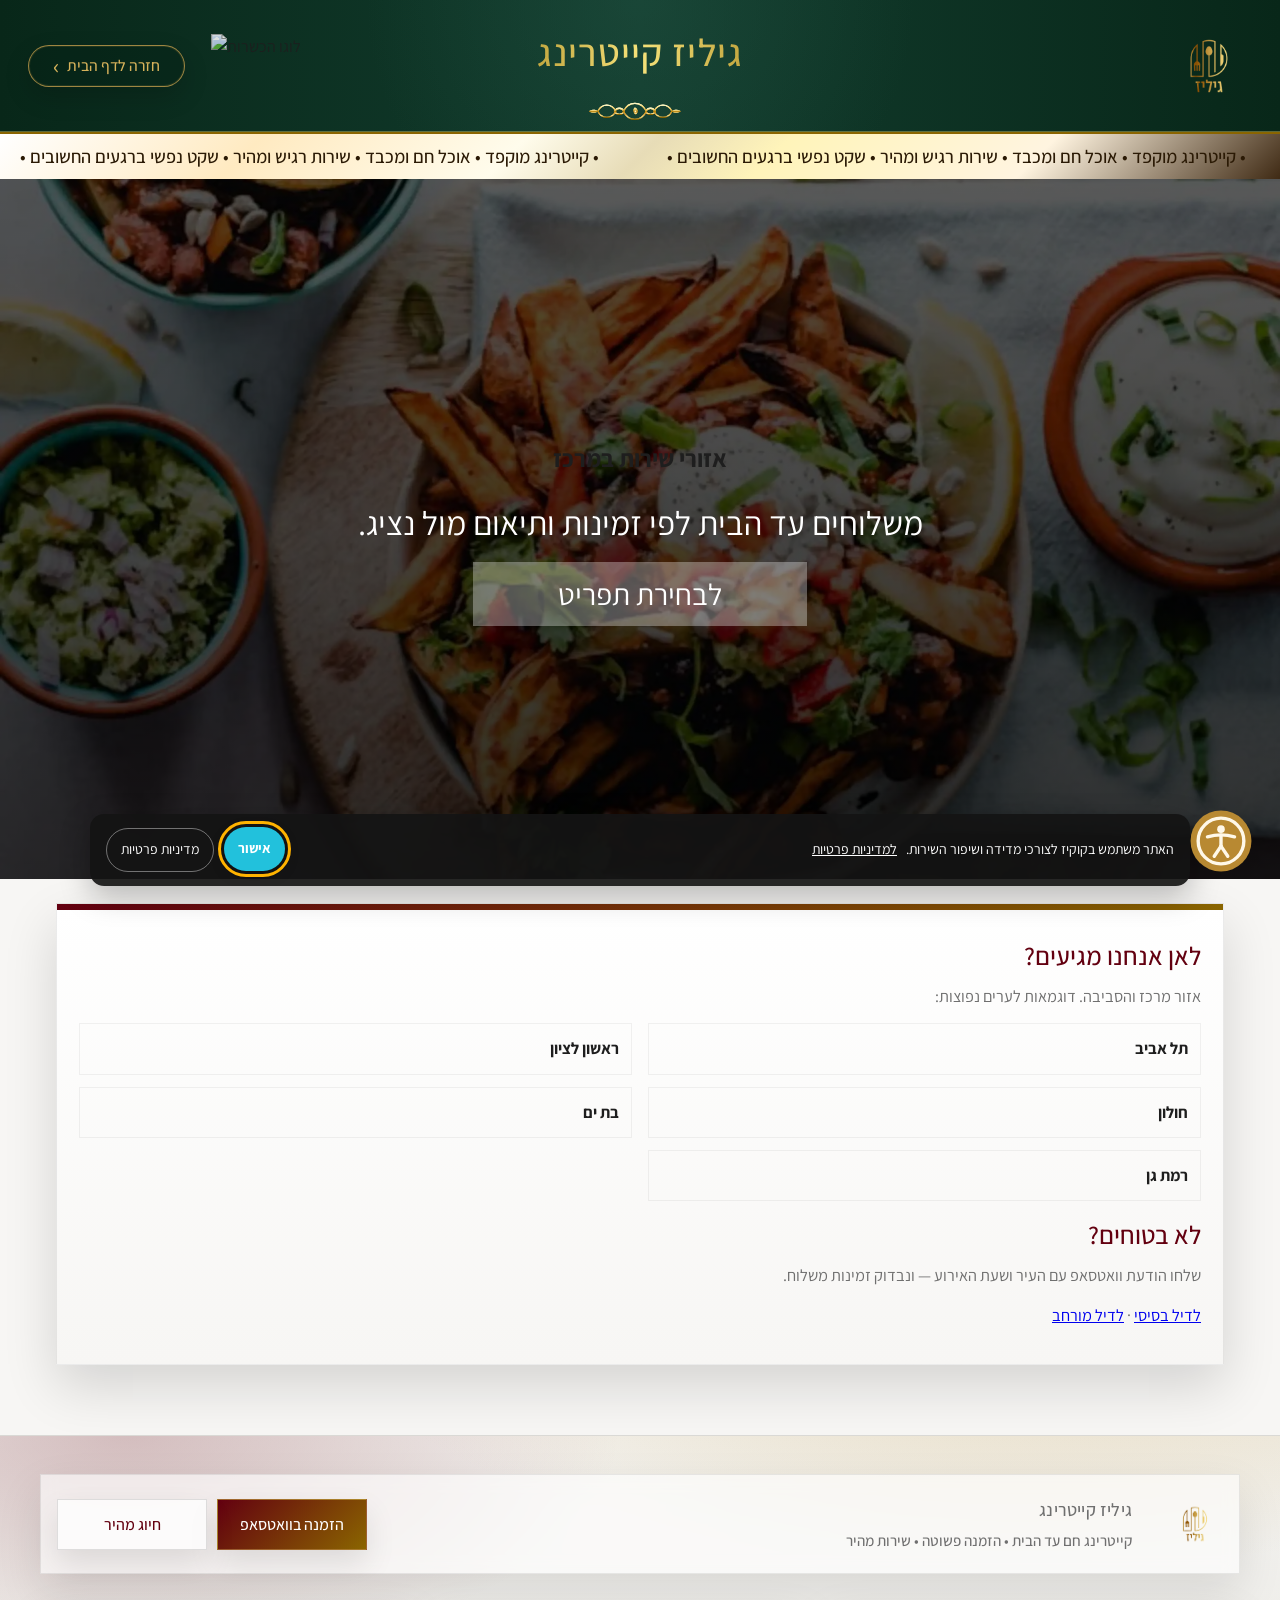
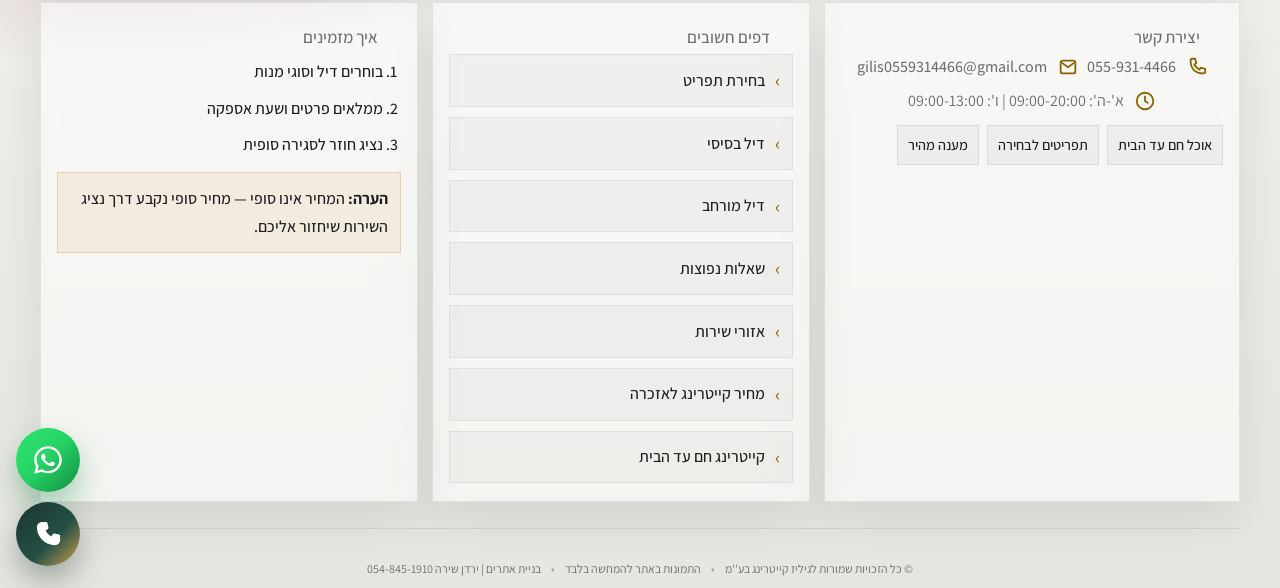
==== commit dd01c9d8: "עיצוב חדש" ====
--- a/areas.html
+++ b/areas.html
@@ -1,4 +1,4 @@
-<!DOCTYPE html>
+﻿<!DOCTYPE html>
 <html lang="he" dir="rtl">
 
 <head>
@@ -20,18 +20,13 @@
   <link rel="apple-touch-icon" sizes="180x180" href="assets/logo.png" />
 
   <link
-    href="https://fonts.googleapis.com/css2?family=Cardo:ital,wght@0,400;0,700;1,400&family=Fredoka:wght@300..700&family=Heebo:wght@100..900&display=swap"
+    href="https://fonts.googleapis.com/css2?family=Assistant:wght@300;400;500;600;700;800;900&display=swap"
     rel="stylesheet" />
 
   <link rel="stylesheet" href="styles.css" />
   <link rel="stylesheet" href="a11y-widget.css" />
   <script src="a11y-widget.js" defer></script>
 
-  <style>
-    .sr-only{position:absolute!important;width:1px!important;height:1px!important;padding:0!important;margin:-1px!important;overflow:hidden!important;clip:rect(0,0,0,0)!important;white-space:nowrap!important;border:0!important}
-    .skip-link{position:absolute;top:8px;right:8px;z-index:9999;padding:10px 12px;background:#fff;color:#000;border:2px solid currentColor;border-radius:8px;transform:translateY(-140%);transition:transform .15s ease}
-    .skip-link:focus{transform:translateY(0)}
-  </style>
 
   <meta property="og:locale" content="he_IL" />
   <meta property="og:type" content="website" />
@@ -62,7 +57,7 @@
 <body class="page-home">
   <a class="skip-link" href="#mainContent">דילוג לתוכן הראשי</a>
 
-  <svg aria-hidden="true" style="position:absolute;width:0;height:0;overflow:hidden" xmlns="http://www.w3.org/2000/svg">
+  <svg aria-hidden="true" class="svg-sprite" xmlns="http://www.w3.org/2000/svg">
     <symbol id="gi-phone" viewBox="0 0 24 24">
       <path d="M7 3h3l1.2 5-2.1 1.3a13.5 13.5 0 0 0 5.6 5.6L16 12.8 21 14v3c0 1.1-.9 2-2 2C10.2 19 5 13.8 5 5c0-1.1.9-2 2-2Z"
         fill="none" stroke="currentColor" stroke-width="2" stroke-linejoin="round" stroke-linecap="round" />
@@ -80,9 +75,48 @@
   <div id="pageWrap">
     <header class="top-header" role="banner">
       <div class="header-inner">
+        <a class="top-home-link" href="index.html" aria-label="חזרה לדף הבית"><span aria-hidden="true">‹</span> חזרה לדף הבית</a>
         <img src="assets/logo.png" class="logo" alt="לוגו גיליז קייטרינג" loading="eager" decoding="async" />
         <p class="logoTitle" aria-hidden="true">גיליז קייטרינג</p>
-        <img src="assets/LandoNewLogo.svg" class="kosher" alt="לוגו הכשרות" loading="lazy" decoding="async" />
+        <svg class="header-ornament" xmlns="http://www.w3.org/2000/svg" viewBox="0 0 900 120" width="100%" height="120" aria-hidden="true" focusable="false">
+          <defs>
+            <linearGradient id="headerGold" x1="0%" y1="0%" x2="0%" y2="100%">
+              <stop offset="0%" stop-color="#FFF7C5"/>
+              <stop offset="15%" stop-color="#F9E08A"/>
+              <stop offset="35%" stop-color="#E4BE5B"/>
+              <stop offset="50%" stop-color="#B8860B"/>
+              <stop offset="70%" stop-color="#D9A441"/>
+              <stop offset="85%" stop-color="#F7DC84"/>
+              <stop offset="100%" stop-color="#8C6500"/>
+            </linearGradient>
+            <filter id="headerGlow" x="-50%" y="-50%" width="200%" height="200%">
+              <feGaussianBlur stdDeviation="2" result="blur"/>
+              <feMerge>
+                <feMergeNode in="blur"/>
+                <feMergeNode in="SourceGraphic"/>
+              </feMerge>
+            </filter>
+          </defs>
+          <g filter="url(#headerGlow)" stroke="url(#headerGold)" stroke-width="5" stroke-linecap="round" stroke-linejoin="round" fill="none">
+            <line x1="610"
+      y1="60"
+      x2="890"
+      y2="60"
+      stroke="url(#headerGold)"
+      stroke-width="4" />
+            <path d="M285 60 C275 52 264 52 250 60 C264 68 275 68 285 60 Z" fill="url(#headerGold)" stroke="none"/>
+            <path d="M285 60 C300 28 340 28 355 60 C340 92 300 92 285 60"/>
+            <path d="M350 60 C360 44 378 44 388 60 C378 76 360 76 350 60"/>
+            <path d="M385 60 C405 18 455 18 475 60 C455 102 405 102 385 60"/>
+            <path d="M430 45 C442 50 445 63 433 73 C421 63 423 50 430 45 Z" fill="url(#headerGold)" stroke="none"/>
+            <circle cx="432" cy="60" r="3.5" fill="#FFF7C5" stroke="none"/>
+            <path d="M472 60 C482 44 500 44 510 60 C500 76 482 76 472 60"/>
+            <path d="M505 60 C520 28 560 28 575 60 C560 92 520 92 505 60"/>
+            <path d="M575 60 C585 52 596 52 610 60 C596 68 585 68 575 60 Z" fill="url(#headerGold)" stroke="none"/>
+            <line x1="610" y1="60" x2="890" y2="60"/>
+          </g>
+        </svg>
+        <img src="assets/kosher.PNG" class="kosher" alt="לוגו הכשרות" loading="lazy" decoding="async" />
       </div>
     </header>
 
@@ -105,8 +139,8 @@
       <div>
         <h1>אזורי שירות במרכז</h1>
         <p>משלוחים עד הבית לפי זמינות ותיאום מול נציג.</p>
-        <p class="FOR_CTA" style="margin-top:10px;">
-          <a href="index.html#products" style="width: 100%;">לבחירת תפריט</a>
+        <p class="FOR_CTA u-mt-10">
+          <a class="u-full-width" href="index.html#products">לבחירת תפריט</a>
         </p>
       </div>
     </section>
@@ -125,37 +159,18 @@
             <li class="note-item"><p class="note-text">רמת גן</p></li>
           </ul>
 
-          <h2 class="notes-title" style="margin-top:14px;">לא בטוחים?</h2>
+          <h2 class="notes-title u-mt-14">לא בטוחים?</h2>
           <p class="notes-sub">שלחו הודעת וואטסאפ עם העיר ושעת האירוע — ונבדוק זמינות משלוח.</p>
 
-          <p class="notes-sub" style="margin-top:10px;">
+          <p class="notes-sub u-mt-10">
             <a href="bsisi.html">לדיל בסיסי</a> · <a href="murchav.html">לדיל מורחב</a>
           </p>
         </div>
       </section>
     </main>
 
-    <footer class="site-footer">
-      <div class="footer-container">
-        <div class="footer-contact">
-          <p><svg class="gi" aria-hidden="true"><use href="#gi-phone"></use></svg> <a href="tel:+972559314466">055-931-4466</a></p>
-          <p><svg class="gi" aria-hidden="true"><use href="#gi-mail"></use></svg> <a href="mailto:gilis0559314466@gmail.com">gilis0559314466@gmail.com</a></p>
-          <p><svg class="gi" aria-hidden="true"><use href="#gi-clock"></use></svg> א'-ה': 09:00-20:00 | ו': 09:00-13:00</p>
-        </div>
-    <div class="footer-copy">
-
-  <p><a href="price-azkara.html">מחיר קייטרינג לאזכרה</a></p>
-  <p><a href="shabbat-catering.html">קייטרינג חם עד הבית</a></p>
-  <p><a href="faq.html">שאלות נפוצות</a></p>
-  <p><a href="areas.html">אזורי שירות</a></p>
-
-  <p>© כל הזכויות שמורות לגיליז קייטרינג בע''מ </p>
-  <p>התמונות באתר זה להמחשה בלבד</p>
-  <p>בניית אתרים | ירדן שירה 054-845-1910</p>
-</div>
-
-      </div>
-    </footer>
+    <div id="siteFooter"></div>
+    <script src="footer.js"></script>
 
     <a id="floatingBtn" class="whatsapp" href="https://wa.me/972559314466" target="_blank" rel="noopener"
       aria-label="הזמנה בוואטסאפ"> 💬 להזמנה בוואטסאפ </a>
@@ -166,3 +181,8 @@
 </body>
 
 </html>
+
+
+
+
+
--- a/styles.css
+++ b/styles.css
@@ -1,3 +1,5 @@
+﻿@import url('https://fonts.googleapis.com/css2?family=Assistant:wght@300;400;500;600;700;800;900&display=swap');
+
 /* =========================================================
    0) THEME + BASE (COMMON)
 ========================================================= */
@@ -21,27 +23,23 @@
   --arrowBg: linear-gradient(135deg,#ffffff,#f7f6f4);
 
   --base-font:16px;
-  --radius:24px;
-}
-
-/* (אם את עדיין צריכה את הפונט הזה – השאירי. אם לא, אפשר למחוק) */
-@font-face{
-  font-family:'asimon';
-  font-style:normal;
-  font-weight:normal;
-  font-display:swap;
-  src:url(https://tex-til.co.il/wp-content/uploads/2021/05/asimon-regular-aaa.eot);
-  src:url(https://tex-til.co.il/wp-content/uploads/2021/05/asimon-regular-aaa.eot?#iefix) format('embedded-opentype'),
-      url(https://tex-til.co.il/wp-content/uploads/2021/05/asimon-regular-aaa.woff2) format('woff2'),
-      url(https://tex-til.co.il/wp-content/uploads/2021/05/asimon-regular-aaa.woff) format('woff');
+  --radius:0;
 }
 
 html{ font-size: var(--base-font); scroll-behavior:smooth; }
-html,body{ width:100%; max-width:100%; overflow-x:hidden; }
+html,body{ width:100%; max-width:100%; overflow-x:hidden; font-family:'Assistant', Arial, "Noto Sans Hebrew", sans-serif; }
 *{ box-sizing:border-box; }
+button,
+input,
+select,
+textarea{
+  font-family:inherit;
+}
+header{
+      text-align: center;
+}
 body{
   margin:0;
-  font-family:"Heebo", Arial, sans-serif;
   background:var(--bg);
   color:var(--text);
   line-height:1.6;
@@ -52,7 +50,7 @@
   margin:36px auto;
   background:var(--surface);
   border:1px solid var(--border);
-  border-radius:18px;
+  border-radius:0;
   padding:24px;
   box-shadow:0 14px 32px rgba(0,0,0,.08);
 }
@@ -62,7 +60,7 @@
 :focus-visible{
   outline:3px solid var(--focus);
   outline-offset:3px;
-  border-radius:10px;
+  border-radius:0;
 }
 .skip-link{
   position:absolute;
@@ -73,7 +71,7 @@
   background:#fff;
   color:#000;
   border:2px solid currentColor;
-  border-radius:8px;
+  border-radius:0;
   transform:translateY(-140%);
   transition:transform .15s ease;
 }
@@ -94,29 +92,102 @@
    1) HEADER (COMMON)
 ========================================================= */
 .top-header{
-  background: #1b3630;
+  background:
+    radial-gradient(circle at 50% 0%, rgba(34,82,67,.46), transparent 42%),
+    linear-gradient(90deg, #082719 0%, #123c2d 50%, #082719 100%);
   border-bottom:2px solid var(--accent);
+  box-shadow:inset 0 -1px 0 rgba(246,226,122,.35);
 }
 .header-inner{
-  max-width:1200px;
+  max-width:1500px;
   margin:auto;
-  padding:16px 16px;
-  display:flex;
+  min-height:132px;
+  padding:18px 28px;
+  position:relative;
+  display:flex;
+  align-items:center;
   justify-content:space-between;
-  align-items:center;
-  gap:12px;
-}
-.logo{ height:136px; width:auto; }
-.kosher{ height:56px; width:auto; }
+  gap:26px;
+  direction:ltr;
+}
+.top-home-link{
+  order:1;
+  flex:0 0 auto;
+  min-height:42px;
+  display:inline-flex;
+  align-items:center;
+  justify-content:center;
+  gap:8px;
+  padding:9px 24px;
+  border:1px solid rgba(201,162,77,.78);
+  border-radius:999px;
+  background:rgba(5,32,21,.36);
+  color:#d7b35b;
+  font-size:.98rem;
+  font-weight:500;
+  line-height:1;
+  text-decoration:none;
+  box-shadow:inset 0 0 0 1px rgba(201,162,77,.12), 0 10px 26px rgba(0,0,0,.16);
+  transition:background .2s ease, color .2s ease, transform .2s ease, border-color .2s ease;
+}
+.top-home-link span{
+  font-size:1.45rem;
+  line-height:.7;
+}
+.top-home-link:hover{
+  transform:translateY(-1px);
+  background:rgba(201,162,77,.12);
+  border-color:#d7b35b;
+  color:#f6e27a;
+}
+.logo{
+  order:4;
+  flex:0 0 auto;
+  height:86px;
+  width:auto;
+  object-fit:contain;
+}
+.kosher{
+  order:2;
+  flex:0 0 auto;
+    margin-right: auto;
+  height:64px;
+  max-width:120px;
+  width:auto;
+  object-fit:contain;
+  opacity:.86;
+}
 
 .logoTitle{
-  font-size: clamp(2.1rem, 3.8vw, 3.5rem);
+  position:absolute;
+  left:50%;
+  top:50%;
+  transform:translate(-50%, -50%);
+  width:min(500px, 34vw);
+  padding-bottom:28px;
+  direction:rtl;
+  font-size:clamp(2rem, 3vw, 3.05rem);
   background: linear-gradient(90deg, var(--accent), #f6e27a, var(--accent));
   -webkit-background-clip:text;
   color:transparent;
   text-align:center;
-  font-weight:800;
-  line-height:1.15;
+  font-weight:500;
+  line-height:1.05;
+  letter-spacing:.03em;
+  margin:0;
+}
+.header-ornament{
+  position:absolute;
+  left:50%;
+  top:calc(50% + 30px);
+  transform:translateX(-50%);
+  width:min(230px, 22vw);
+  height:auto;
+  display:block;
+  pointer-events:none;
+}
+.top-header > div:not(.header-inner){
+  display:none;
 }
 
 /* =========================================================
@@ -125,14 +196,7 @@
 .gold-marquee{
   width:100%;
   overflow:hidden;
-  background: linear-gradient(135deg,
-    #3f2a14 0%,
-    #8b6b2e 20%,
-    #f6e27a 40%,
-    #d4af37 50%,
-    #f6e27a 60%,
-    #8b6b2e 80%,
-    #3f2a14 100%);
+  background: linear-gradient(135deg, #ffffff 0%, #ffeac1 20%, #fffcec 40%, #e7dcb7 50%, #fff4ba 60%, #fff4e0 80%, #3f2a14 100%);
 }
 .marquee-track{
   display:flex;
@@ -144,7 +208,7 @@
   white-space:nowrap;
   padding:8px 34px;
   font-size: clamp(.95rem, 2.5vw, 1.15rem);
-  font-weight:800;
+  font-weight:500;
   color:var(--marqueeText);
 }
 @keyframes marquee{
@@ -206,41 +270,72 @@
 }
 .whatsapp{
   position:fixed;
-  bottom:88px;
+  bottom:96px;
   left:16px;
-  background:#25d366;
-  color:#000;
-  padding:16px 22px;
-  border-radius:50px;
-  font-weight:900;
+  width:64px;
+  height:64px;
+  display:inline-flex;
+  align-items:center;
+  justify-content:center;
+  padding:0;
+  border-radius:50%;
+  background:linear-gradient(135deg, #2fe36f 0%, #25d366 48%, #128c3f 100%);
+  color:#fff;
+  font-size:0;
+  font-weight:500;
   text-decoration:none;
-  box-shadow:0 15px 30px rgba(0,0,0,.35);
+  box-shadow:0 15px 30px rgba(18,140,63,.35);
   animation: blink 1.4s infinite;
   z-index:999;
+  isolation:isolate;
+  transition:transform .25s ease, box-shadow .25s ease;
+}
+.whatsapp::before{
+  content:"";
+  width:34px;
+  height:34px;
+  background:#fff;
+  -webkit-mask:url("data:image/svg+xml,%3Csvg xmlns='http://www.w3.org/2000/svg' viewBox='0 0 32 32'%3E%3Cpath d='M16.02 3C8.85 3 3.03 8.67 3.03 15.65c0 2.24.61 4.43 1.76 6.34L3 29l7.24-1.85a13.3 13.3 0 0 0 5.78 1.35C23.18 28.5 29 22.82 29 15.85S23.18 3 16.02 3Zm0 23.34c-1.86 0-3.68-.49-5.27-1.42l-.38-.22-4.29 1.1 1.13-4.08-.25-.42a10.8 10.8 0 0 1-1.68-5.65c0-5.78 4.81-10.49 10.74-10.49 5.92 0 10.73 4.81 10.73 10.69 0 5.79-4.81 10.49-10.73 10.49Zm5.9-7.85c-.32-.16-1.91-.92-2.2-1.03-.3-.11-.51-.16-.72.16-.21.31-.83 1.02-1.02 1.23-.19.21-.38.23-.7.08-.32-.16-1.36-.49-2.59-1.55-.96-.83-1.61-1.85-1.8-2.16-.19-.32-.02-.49.14-.64.15-.14.32-.37.48-.55.16-.18.21-.31.32-.52.11-.21.05-.39-.03-.55-.08-.16-.72-1.7-.98-2.33-.26-.62-.52-.54-.72-.55h-.61c-.21 0-.55.08-.84.39-.29.31-1.1 1.05-1.1 2.56s1.13 2.97 1.29 3.18c.16.21 2.23 3.33 5.4 4.67.75.32 1.34.51 1.8.65.76.24 1.45.21 1.99.13.61-.09 1.91-.76 2.18-1.5.27-.73.27-1.36.19-1.5-.08-.13-.29-.21-.62-.37Z'/%3E%3C/svg%3E") center / contain no-repeat;
+  mask:url("data:image/svg+xml,%3Csvg xmlns='http://www.w3.org/2000/svg' viewBox='0 0 32 32'%3E%3Cpath d='M16.02 3C8.85 3 3.03 8.67 3.03 15.65c0 2.24.61 4.43 1.76 6.34L3 29l7.24-1.85a13.3 13.3 0 0 0 5.78 1.35C23.18 28.5 29 22.82 29 15.85S23.18 3 16.02 3Zm0 23.34c-1.86 0-3.68-.49-5.27-1.42l-.38-.22-4.29 1.1 1.13-4.08-.25-.42a10.8 10.8 0 0 1-1.68-5.65c0-5.78 4.81-10.49 10.74-10.49 5.92 0 10.73 4.81 10.73 10.69 0 5.79-4.81 10.49-10.73 10.49Zm5.9-7.85c-.32-.16-1.91-.92-2.2-1.03-.3-.11-.51-.16-.72.16-.21.31-.83 1.02-1.02 1.23-.19.21-.38.23-.7.08-.32-.16-1.36-.49-2.59-1.55-.96-.83-1.61-1.85-1.8-2.16-.19-.32-.02-.49.14-.64.15-.14.32-.37.48-.55.16-.18.21-.31.32-.52.11-.21.05-.39-.03-.55-.08-.16-.72-1.7-.98-2.33-.26-.62-.52-.54-.72-.55h-.61c-.21 0-.55.08-.84.39-.29.31-1.1 1.05-1.1 2.56s1.13 2.97 1.29 3.18c.16.21 2.23 3.33 5.4 4.67.75.32 1.34.51 1.8.65.76.24 1.45.21 1.99.13.61-.09 1.91-.76 2.18-1.5.27-.73.27-1.36.19-1.5-.08-.13-.29-.21-.62-.37Z'/%3E%3C/svg%3E") center / contain no-repeat;
+}
+.whatsapp:hover{
+  transform:scale(1.06);
+  box-shadow:0 18px 38px rgba(18,140,63,.45);
 }
 .call-float-big{
   position:fixed;
   bottom:22px;
   left:16px;
-  padding:5px 20px;
-  border-radius:50px;
-  background:var(--accent);
-  color:var(--primary);
-  font-weight:900;
-  font-size:1.02rem;
+  width:64px;
+  height:64px;
+  padding:0;
+  border-radius:50%;
+  background:linear-gradient(135deg, #1b3630 0%, #244f45 58%, #c9a24d 100%);
+  color:#fff;
+  font-weight:500;
+  font-size:0;
   text-decoration:none;
-  display:flex;
-  align-items:center;
-  gap:10px;
-  box-shadow:0 15px 30px rgba(0,0,0,.35);
-  border:2px solid rgba(201,162,77,.55);
+  display:inline-flex;
+  align-items:center;
+  justify-content:center;
+
+  box-shadow:0 15px 30px rgba(27,54,48,.35);
+  border:0;
   z-index:999;
   animation: blink 1.4s infinite;
   transition:transform .25s ease, box-shadow .25s ease;
 }
+.call-float-big::before{
+  content:"";
+  width:31px;
+  height:31px;
+  background:#fff;
+  -webkit-mask:url("data:image/svg+xml,%3Csvg xmlns='http://www.w3.org/2000/svg' viewBox='0 0 24 24'%3E%3Cpath d='M7 3h3.2c.5 0 .9.34 1 .82l.75 3.7c.08.4-.08.81-.41 1.05l-1.82 1.3a11.6 11.6 0 0 0 4.41 4.41l1.3-1.82c.24-.33.65-.49 1.05-.41l3.7.75c.48.1.82.52.82 1V17c0 2.2-1.8 4-4 4C9.27 21 3 14.73 3 7c0-2.2 1.8-4 4-4Z'/%3E%3C/svg%3E") center / contain no-repeat;
+  mask:url("data:image/svg+xml,%3Csvg xmlns='http://www.w3.org/2000/svg' viewBox='0 0 24 24'%3E%3Cpath d='M7 3h3.2c.5 0 .9.34 1 .82l.75 3.7c.08.4-.08.81-.41 1.05l-1.82 1.3a11.6 11.6 0 0 0 4.41 4.41l1.3-1.82c.24-.33.65-.49 1.05-.41l3.7.75c.48.1.82.52.82 1V17c0 2.2-1.8 4-4 4C9.27 21 3 14.73 3 7c0-2.2 1.8-4 4-4Z'/%3E%3C/svg%3E") center / contain no-repeat;
+}
 .call-float-big:hover{
-  transform:scale(1.05);
-  box-shadow:0 20px 38px rgba(0,0,0,.45);
+  transform:scale(1.06);
+  box-shadow:0 18px 38px rgba(27,54,48,.45);
 }
 
 /* =========================================================
@@ -253,7 +348,7 @@
   z-index:1000;
   width:58px;
   height:58px;
-  border-radius:999px;
+  border-radius:0;
   border:none;
   background:#1e88e5;
   display:flex;
@@ -328,12 +423,12 @@
 }
 .page-home .hero > div{ max-width:900px; }
 .page-home .hero p{
-  color:#fff;
-  font-size: clamp(1.05rem, 3.8vw, 2.1rem);
-  line-height:1.35;
-  font-weight:700;
-  margin:10px 0;
-  text-wrap:balance;
+    color: #fff;
+    font-size: clamp(1.05rem, 4.8vw, 2.1rem);
+    line-height: 1.35;
+    font-weight: initial;
+    margin: 24px 86px;
+    text-wrap: balance;
 }
 .page-home .hero p.small-note{
   font-size: clamp(.95rem, 2.6vw, 1.05rem);
@@ -354,7 +449,7 @@
 }
 .page-home .product{
   background:var(--surface);
-  border-radius:var(--radius);
+  border-radius:0;
   padding:22px;
   box-shadow:0 28px 60px var(--shadow);
   text-align:center;
@@ -374,13 +469,13 @@
   width:100%;
   height:200px;
   object-fit:cover;
-  border-radius:18px;
+  border-radius:0;
 }
 .page-home .product h3{
   color:var(--primary);
   margin:16px 0 6px;
   font-size:1.35rem;
-  font-weight:900;
+  font-weight:500;
 }
 .page-home .product p{
   color:var(--muted);
@@ -391,18 +486,18 @@
 .page-home .price{
   font-size:1.45rem;
   color:var(--accent);
-  font-weight:900;
+  font-weight:500;
   margin:12px 0 14px;
 }
 .page-home .product button{
   width:100%;
   padding:15px;
   border:none;
-  border-radius:16px;
+  border-radius:0;
   background: linear-gradient(135deg,var(--primary),var(--accent));
   color:#fff;
   font-size:1rem;
-  font-weight:900;
+  font-weight:500;
   cursor:pointer;
   transition:opacity .25s ease, transform .25s ease;
 }
@@ -422,7 +517,7 @@
 .page-home .notes-card{
   background: linear-gradient(180deg,var(--surface) 0%, var(--surface2) 100%);
   border:1px solid var(--border);
-  border-radius:var(--radius);
+  border-radius:0;
   box-shadow:0 22px 50px var(--shadow);
   padding:22px;
   overflow:hidden;
@@ -440,7 +535,7 @@
   margin:10px 0 6px;
   font-size: clamp(1.25rem, 2.6vw, 1.6rem);
   color:var(--primary);
-  font-weight:900;
+  font-weight:500;
 }
 .page-home .notes-sub{
   margin:0 0 14px;
@@ -459,21 +554,21 @@
   display:flex;
   gap:10px;
   align-items:flex-start;
-  background: rgba(0,0,0,.03);
+  background:transparent;
   border:1px solid rgba(0,0,0,.05);
-  border-radius:18px;
+  border-radius:0;
   padding:12px 12px;
+  align-items: center;
 }
 .page-home .note-icon{
-  flex:0 0 auto;
-  width:34px;
-  height:34px;
-  border-radius:999px;
-  display:inline-flex;
-  align-items:center;
-  justify-content:center;
-  background: rgba(201,162,77,.18);
-  color:var(--primary);
+display: flex;
+    gap: 10px;
+    align-items: flex-start;
+    background: rgba(0, 0, 0, 0);
+    border: none;
+    border-radius: 0;
+    padding: 12px 12px;
+    align-items: center;
 }
 .page-home .note-icon .gi{
   width:18px;
@@ -511,7 +606,7 @@
   font-size: clamp(2.2rem, 3.4vw, 2.33rem);
   color:var(--primary);
   margin:0 0 10px;
-  font-weight:900;
+  font-weight:500;
 }
 .page-home .carousel-sub{
   color:var(--muted);
@@ -522,7 +617,7 @@
   position:relative;
   overflow-x:auto;
   overflow-y:hidden;
-  border-radius:24px;
+  border-radius:0;
   padding:16px 10px;
   max-width:100%;
   scroll-snap-type:x mandatory;
@@ -538,7 +633,7 @@
 .page-home .c-item{
   flex:0 0 320px;
   height:220px;
-  border-radius:20px;
+  border-radius:0;
   overflow:hidden;
   opacity:.65;
   transform:scale(.96);
@@ -566,7 +661,7 @@
   font-size: clamp(2.2rem, 3.4vw, 2.33rem);
   color:var(--primary);
   margin:0 0 8px;
-  font-weight:900;
+  font-weight:500;
 }
 .page-home .testimonials-sub{
   color:var(--muted);
@@ -588,7 +683,7 @@
 .page-home .t-viewport{
   overflow:hidden;
   width:100%;
-  border-radius:26px;
+  border-radius:0;
   max-width:100%;
 }
 .page-home .t-track{
@@ -599,7 +694,7 @@
 .page-home .t-card{
   flex:0 0 100%;
   background:var(--surface);
-  border-radius:26px;
+  border-radius:0;
   padding:28px 22px;
   box-shadow:0 30px 60px var(--shadow);
   border:1px solid var(--border);
@@ -613,19 +708,19 @@
   margin:0 0 16px;
 }
 .page-home .t-name{
-  font-weight:900;
+  font-weight:500;
   color:var(--primary);
   font-size:.95rem;
 }
 .page-home .t-arrow{
   width:44px;
   height:44px;
-  border-radius:14px;
+  border-radius:0;
   border:1px solid rgba(0,0,0,.10);
   background:var(--arrowBg);
   color:var(--primary);
   font-size:26px;
-  font-weight:900;
+  font-weight:500;
   cursor:pointer;
   box-shadow:0 16px 30px var(--shadow);
   transition:transform .2s ease, opacity .2s ease;
@@ -641,7 +736,7 @@
 .page-home .t-dot{
   width:10px;
   height:10px;
-  border-radius:999px;
+  border-radius:0;
   background: rgba(99,0,16,.25);
   border:none;
   cursor:pointer;
@@ -676,7 +771,7 @@
 .page-home .lightbox-img{
   max-width:100%;
   max-height:86vh;
-  border-radius:18px;
+  border-radius:0;
   box-shadow:0 30px 70px rgba(0,0,0,.55);
   border:1px solid rgba(255,255,255,.18);
   background:#111;
@@ -687,12 +782,12 @@
   transform:translateY(-50%);
   width:52px;
   height:52px;
-  border-radius:16px;
+  border-radius:0;
   border:1px solid rgba(255,255,255,.22);
   background: rgba(255,255,255,.10);
   color:#fff;
   font-size:32px;
-  font-weight:900;
+  font-weight:500;
   cursor:pointer;
   display:flex;
   align-items:center;
@@ -709,12 +804,12 @@
   right:6px;
   width:46px;
   height:46px;
-  border-radius:14px;
+  border-radius:0;
   border:1px solid rgba(255,255,255,.22);
   background: rgba(255,255,255,.10);
   color:#fff;
   font-size:28px;
-  font-weight:900;
+  font-weight:500;
   cursor:pointer;
   display:flex;
   align-items:center;
@@ -732,31 +827,18 @@
 }
 
 .page-basic .top-header{
-  background: var(--top);
+  background:
+    radial-gradient(circle at 50% 0%, rgba(34,82,67,.46), transparent 42%),
+    linear-gradient(90deg, #082719 0%, #123c2d 50%, #082719 100%);
   border-bottom:2px solid var(--accent);
 }
-.page-basic .logoTitle{ font-weight:600; }
+.page-basic .logoTitle{ font-weight:500; }
 .page-basic .top-home-link{
-  position:absolute;
-  top:14px;
-  left:14px;
-  z-index:1001;
-  min-height:42px;
-  display:inline-flex;
-  align-items:center;
-  justify-content:center;
-  padding:9px 14px;
-  border-radius:14px;
-  border:1px solid rgba(201,162,77,.55);
-  background:rgba(255,255,255,.94);
-  color:var(--primary);
-  font-weight:900;
-  text-decoration:none;
-  box-shadow:0 12px 28px rgba(0,0,0,.18);
+  position:static;
+  z-index:auto;
 }
 .page-basic .top-home-link:hover{
   transform:translateY(-1px);
-  background:#fff;
 }
 
 /* Hero (basic) */
@@ -764,7 +846,7 @@
   min-height:420px;
   background:
     linear-gradient(to bottom, rgb(0 0 0 / 58%), rgb(0 0 0 / 78%)),
-    url('assets/רקע0.png');
+    url('assets/049.webp');
   background-size:cover;
   background-position:center;
   background-repeat:no-repeat;
@@ -779,6 +861,13 @@
   padding:34px 16px;
 }
 .page-basic .hero > div{ max-width:980px; }
+.page-basic .deal-hero-ornament{
+display: block;
+    width: min(193px, 78vw);
+    height: auto;
+    margin: 0 auto 12px;
+    filter: drop-shadow(0 10px 22px rgba(0, 0, 0, .28));
+}
 .page-basic .hero h1{
   margin:0 0 10px;
   font-size: clamp(1.7rem, 4.2vw, 2.6rem);
@@ -792,7 +881,7 @@
   color:#fff;
   font-size: clamp(1.05rem, 3.2vw, 1.35rem);
   line-height:1.55;
-  font-weight:800;
+  font-weight:500;
   margin:10px 0;
   text-wrap:balance;
 }
@@ -802,7 +891,7 @@
   align-items:center;
   gap:10px;
   padding:10px 14px;
-  border-radius:999px;
+  border-radius:0;
   background: rgba(255,255,255,.10);
   border:1px solid rgba(255,255,255,.18);
   color:#fff;
@@ -821,7 +910,7 @@
 }
 .page-basic .card{
   background:var(--surface);
-  border-radius:var(--radius);
+  border-radius:0;
   box-shadow:0 28px 60px var(--shadow);
   border:1px solid var(--border);
   overflow:hidden;
@@ -841,7 +930,7 @@
 .page-basic .card-head p{
   margin:0;
   color:var(--muted);
-  font-weight:800;
+  font-weight:500;
   font-size:1.02rem;
   line-height:1.6;
 }
@@ -857,7 +946,7 @@
   padding:18px;
   background:var(--surface2);
   border:1px solid var(--border);
-  border-radius:20px;
+  border-radius:0;
   margin:10px auto 18px;
 }
 .page-basic .servings-row .label{
@@ -868,7 +957,7 @@
 .page-basic #servings{
   min-width:180px;
   height:44px;
-  border-radius:14px;
+  border-radius:0;
   border:1px solid rgba(0,0,0,.12);
   background:#fff;
   color:var(--text);
@@ -890,7 +979,7 @@
 .page-basic .section-sub{
   margin:0 0 14px;
   color:var(--muted);
-  font-weight:800;
+  font-weight:500;
   text-align:center;
   font-size:.98rem;
   line-height:1.6;
@@ -910,7 +999,7 @@
 /* Grids & Items */
 .page-basic .grid{
   display:grid;
-  grid-template-columns:repeat(2, 1fr);
+  grid-template-columns:repeat(3, 1fr);
   gap:12px 18px;
 }
 .page-basic .item{
@@ -919,7 +1008,7 @@
   align-items:center;
   gap:10px;
   padding:14px;
-  border-radius:18px;
+  /* border-radius:0; */
   background:var(--surface);
   border:1px solid var(--border);
   box-shadow:0 16px 34px rgba(0,0,0,.10);
@@ -948,7 +1037,7 @@
   height:22px;
   accent-color:var(--accent);
   cursor:pointer;
-  border-radius:6px;
+  border-radius:0;
 }
 .page-basic .item input[type="checkbox"]:checked + label{
   font-weight:600;
@@ -957,7 +1046,7 @@
 .page-basic .number-picker{
   height:38px;
   width:78px;
-  border-radius:14px;
+  border-radius:0;
   border:1px solid rgba(0,0,0,.12);
   background:#fff;
   overflow:hidden;
@@ -990,7 +1079,7 @@
 .page-basic .eye-icon{
   width:36px;
   height:36px;
-  border-radius:12px;
+  border-radius:0;
   border:1px solid rgba(0,0,0,.10);
   background:var(--arrowBg);
   display:flex;
@@ -1017,7 +1106,7 @@
   gap:6px;
   margin-right:8px;
   padding:2px 8px;
-  border-radius:999px;
+  border-radius:0;
   font-size:.82rem;
   font-weight:600;
   background: rgba(201,162,77,.18);
@@ -1028,14 +1117,14 @@
 .page-basic .remaining-hint{
   margin:6px auto 14px;
   width:min(760px, 100%);
-  font-weight:900;
+  font-weight:500;
   color:#d32f2f;
   text-align:center;
   font-size:1rem;
   line-height:1.55;
   background:rgba(211,47,47,.08);
   border:1px solid rgba(211,47,47,.28);
-  border-radius:14px;
+  border-radius:0;
   padding:10px 12px;
 }
 .page-basic .remaining-hint.is-ok{ display:block; }
@@ -1047,11 +1136,11 @@
   z-index:2147482000;
   width:min(680px, calc(100% - 28px));
   padding:14px 18px;
-  border-radius:14px;
+  border-radius:0;
   border:2px solid #b00020;
   background:#fff4f4;
   color:#7a0015;
-  font-weight:800;
+  font-weight:500;
   text-align:center;
   box-shadow:0 18px 46px rgba(0,0,0,.24);
   display:none;
@@ -1071,7 +1160,7 @@
   width: min(520px, 100%);
   padding:16px 18px;
   border:none;
-  border-radius:16px;
+  border-radius:0;
   background: linear-gradient(135deg,var(--primary),var(--accent));
   color:#fff;
   font-size:1.05rem;
@@ -1079,7 +1168,7 @@
   cursor:pointer;
   box-shadow:0 18px 40px rgba(0,0,0,.18);
   transition:transform .2s ease, opacity .2s ease, box-shadow .2s ease;
-  font-family:"Heebo", Arial, sans-serif;
+  font-family:'Assistant', Arial, "Noto Sans Hebrew", sans-serif;
 }
 .page-basic .btn:hover{
   opacity:.96;
@@ -1113,7 +1202,7 @@
   border:1px solid rgba(201,162,77,.55);
   width:92%;
   max-width:560px;
-  border-radius:22px;
+  border-radius:0;
   color:var(--text);
   position:relative;
   box-shadow:0 26px 70px rgba(0,0,0,.45);
@@ -1136,7 +1225,7 @@
   line-height:1;
   width:44px;
   height:44px;
-  border-radius:14px;
+  border-radius:0;
   display:flex;
   align-items:center;
   justify-content:center;
@@ -1150,12 +1239,12 @@
 .page-basic #summary-text{
   white-space:pre-line;
   margin:14px 0 16px;
-  font-family:"Heebo", Arial, sans-serif !important;
+  font-family:'Assistant', Arial, "Noto Sans Hebrew", sans-serif !important;
   color:var(--text);
   text-align:right;
   background:var(--surface2);
   border:1px solid var(--border);
-  border-radius:16px;
+  border-radius:0;
   padding:14px 12px;
   max-height:48vh;
   overflow:auto;
@@ -1189,11 +1278,11 @@
 }
 .page-basic .form-field input{
   height:44px;
-  border-radius:14px;
+  border-radius:0;
   border:1px solid rgba(0,0,0,.15);
   padding:0 12px;
   font-size:.95rem;
-  font-weight:800;
+  font-weight:500;
   outline:none;
   background:#fff;
   color:var(--text);
@@ -1205,7 +1294,7 @@
 .page-basic .form-field .hint{
   font-size:.8rem;
   color:var(--muted);
-  font-weight:800;
+  font-weight:500;
 }
 .page-basic .form-field input.is-invalid{
   border-color:#d32f2f;
@@ -1213,7 +1302,7 @@
 }
 .page-basic .form-error{
   padding:10px 12px;
-  border-radius:14px;
+  border-radius:0;
   border:1px solid rgba(211,47,47,.35);
   background: rgba(211,47,47,.08);
   color:#b71c1c;
@@ -1232,11 +1321,11 @@
 /* Textarea */
 .page-basic .form-field textarea{
   min-height:92px;
-  border-radius:14px;
+  border-radius:0;
   border:1px solid rgba(0,0,0,.15);
   padding:10px 12px;
   font-size:.95rem;
-  font-weight:800;
+  font-weight:500;
   outline:none;
   background:#fff;
   color:var(--text);
@@ -1251,7 +1340,7 @@
 .page-basic .total-highlight{
   margin-top:12px;
   padding:14px 16px;
-  border-radius:16px;
+  border-radius:0;
   background: linear-gradient(135deg,#630010,#C9A24D);
   color:#fff;
   font-weight:600;
@@ -1283,7 +1372,7 @@
 .page-basic .mains-group-title{
   text-align:center;
   margin:14px 0 10px;
-  font-weight:800;
+  font-weight:500;
   color:var(--primary);
   font-size:1.05rem;
 }
@@ -1299,7 +1388,7 @@
   z-index:4000;
   width:min(420px, 80vw);
   background:var(--surface);
-  border-radius:16px;
+  border-radius:0;
   border:1px solid rgba(201,162,77,.55);
   box-shadow:0 26px 60px rgba(0,0,0,.22);
   overflow:hidden;
@@ -1312,7 +1401,7 @@
   left:8px;
   width:38px;
   height:38px;
-  border-radius:12px;
+  border-radius:0;
   border:1px solid rgba(0,0,0,.12);
   background:var(--arrowBg);
   color:var(--primary);
@@ -1330,17 +1419,94 @@
 /* =========================================================
    9) RESPONSIVE (COMMON)
 ========================================================= */
+@media (max-width:1100px){
+  .header-inner{
+    min-height:auto;
+    flex-wrap:wrap;
+    row-gap:14px;
+  }
+  .logoTitle{
+    order:5;
+    position:relative;
+    left:auto;
+    top:auto;
+    transform:none;
+    width:100%;
+    padding-bottom:24px;
+  }
+  .header-ornament{
+    order:6;
+    position:relative;
+    left:auto;
+    top:auto;
+    transform:none;
+    width:min(230px, 70%);
+    margin:-22px auto 0;
+  }
+  .kosher{
+    margin-left:auto;
+  }
+}
+
 @media (max-width:600px){
-  .header-inner{ flex-direction:column; gap:10px; padding:14px 16px; }
-  .logo{ height:190px; }
-  .kosher{ height:52px; }
+  .header-inner{
+    min-height:auto;
+    padding:14px 14px 18px;
+    flex-wrap:wrap;
+    gap:12px;
+  }
+  .top-home-link{
+    order:1;
+    padding:9px 14px;
+    font-size:.88rem;
+  }
+  .logo{
+    order:3;
+    height:62px;
+  }
+  .kosher{
+    order:2;
+    margin-left:auto;
+    height:48px;
+    max-width:88px;
+  }
+  .logoTitle{
+    order:4;
+    position:relative;
+    left:auto;
+    top:auto;
+    transform:none;
+    width:100%;
+    font-size:clamp(1.75rem, 9vw, 2.55rem);
+    padding-bottom:24px;
+  }
+  .header-ornament{
+    order:5;
+    width:min(210px, 76%);
+    margin:-22px auto 0;
+  }
 
   .whatsapp{
     left:14px;
-    bottom:84px;
-    padding:14px 18px;
+    bottom:92px;
+    width:58px;
+    height:58px;
+    padding:0;
   }
-  .call-float-big{ left:14px; }
+  .whatsapp::before{
+    width:31px;
+    height:31px;
+  }
+  .call-float-big{
+    left:14px;
+    width:58px;
+    height:58px;
+    padding:0;
+  }
+  .call-float-big::before{
+    width:28px;
+    height:28px;
+  }
   .a11y-btn{ width:54px; height:54px; right:14px; bottom:22px; }
 
   /* כדי שהכפתורים הצפים לא ידרסו את הפוטר */
@@ -1352,8 +1518,8 @@
   .page-home .product img{ height:185px; }
   .page-home .c-item{ flex-basis:260px; height:190px; }
   .page-home .t-carousel{ gap:8px; }
-  .page-home .t-arrow{ width:42px; height:42px; border-radius:14px; }
-  .page-home .lb-btn{ width:46px; height:46px; border-radius:14px; font-size:28px; }
+  .page-home .t-arrow{ width:42px; height:42px; border-radius:0; }
+  .page-home .lb-btn{ width:46px; height:46px; border-radius:0; font-size:28px; }
 
   /* Basic tweaks */
   .page-basic .grid{ grid-template-columns:1fr; }
@@ -1382,7 +1548,7 @@
 }
 
 .FOR_CTA a {
-       border-radius: 6px;
+       border-radius:0;
     padding: 12px 15%;
     margin: 20px;
     background: #ffffff52;
@@ -1448,7 +1614,7 @@
   gap:16px;
   padding:18px 16px;
   border:1px solid rgba(0,0,0,.08);
-  border-radius:22px;
+  border-radius:0;
   background: rgba(255,255,255,.62);
   box-shadow: 0 18px 45px rgba(0,0,0,.10);
   backdrop-filter: blur(8px);
@@ -1463,14 +1629,12 @@
 .footer-logo{
   width:56px;
   height:56px;
-  border-radius:16px;
+  border-radius:0;
   object-fit:cover;
-  border:1px solid rgba(0,0,0,.10);
-  box-shadow: 0 12px 26px rgba(0,0,0,.12);
 }
 .footer-title{
   margin:0;
-  font-weight:900;
+  font-weight:500;
   color:var(--primary);
   font-size:1.12rem;
   letter-spacing:.2px;
@@ -1478,7 +1642,7 @@
 .footer-tagline{
   margin:2px 0 0;
   color:var(--muted);
-  font-weight:800;
+  font-weight:500;
   font-size:.95rem;
 }
 
@@ -1494,8 +1658,8 @@
   align-items:center;
   justify-content:center;
   padding:12px 14px;
-  border-radius:999px;
-  font-weight:900;
+  border-radius:0;
+  font-weight:500;
   text-decoration:none !important;
   border:1px solid rgba(0,0,0,.12);
   box-shadow:0 14px 30px rgba(0,0,0,.10);
@@ -1525,7 +1689,7 @@
 .footer-col{
   background: rgba(255,255,255,.55);
   border:1px solid rgba(0,0,0,.08);
-  border-radius:22px;
+  border-radius:0;
   padding:18px 16px;
   box-shadow: 0 18px 45px rgba(0,0,0,.09);
   backdrop-filter: blur(8px);
@@ -1533,7 +1697,7 @@
 }
 .footer-h{
   margin:0 0 10px;
-  font-weight:900;
+  font-weight:500;
   color:var(--primary);
   font-size:1.05rem;
 }
@@ -1552,7 +1716,7 @@
 .footer-contact-2026 a{
   color:inherit;
   text-decoration:none;
-  font-weight:900;
+  font-weight:500;
 }
 .footer-contact-2026 a:hover{
   text-decoration:underline;
@@ -1570,9 +1734,9 @@
   gap:10px;
   color:var(--text);
   text-decoration:none;
-  font-weight:900;
+  font-weight:500;
   padding:10px 12px;
-  border-radius:16px;
+  border-radius:0;
   border:1px solid rgba(0,0,0,.06);
   background: rgba(0,0,0,.03);
   transition:transform .2s ease, background .2s ease, border-color .2s ease;
@@ -1586,7 +1750,7 @@
   content:"›";
   font-size:1.2rem;
   color:var(--accent);
-  font-weight:900;
+  font-weight:500;
 }
 
 /* steps */
@@ -1594,7 +1758,7 @@
   margin:0;
   padding:0 18px 0 0;
   color:var(--text);
-  font-weight:800;
+  font-weight:500;
   line-height:1.9;
 }
 .footer-steps li{ margin:6px 0; }
@@ -1603,11 +1767,11 @@
 .footer-note{
   margin-top:12px;
   padding:12px 12px;
-  border-radius:18px;
+  border-radius:0;
   border:1px solid rgba(201,162,77,.35);
   background: rgba(201,162,77,.12);
   color:var(--text);
-  font-weight:800;
+  font-weight:500;
   line-height:1.7;
 }
 
@@ -1622,11 +1786,11 @@
   display:inline-flex;
   align-items:center;
   padding:7px 10px;
-  border-radius:999px;
+  border-radius:0;
   background: rgba(0,0,0,.04);
   border:1px solid rgba(0,0,0,.08);
   color:var(--text);
-  font-weight:900;
+  font-weight:500;
   font-size:.9rem;
 }
 
@@ -1696,3 +1860,484 @@
 .footer-copy{
   align-self:stretch !important;
 }
+
+/* =========================================================
+   SHARED PAGE UTILITIES
+========================================================= */
+.u-mt-10{ margin-top:10px !important; }
+.u-mt-14{ margin-top:14px !important; }
+.u-full-width{ width:100% !important; }
+.u-hidden{ display:none; }
+.svg-sprite{
+  position:absolute;
+  width:0;
+  height:0;
+  overflow:hidden;
+}
+.noscript-note{
+  margin:16px;
+  padding:12px;
+  border:1px solid rgba(0,0,0,.15);
+  border-radius:0;
+  background:#fff;
+}
+
+/* =========================================================
+   MENU CATEGORY CONTROLS (BASIC + EXTENDED ORDER PAGES)
+========================================================= */
+.page-basic .menu-tabs{
+  display:grid;
+  grid-template-columns:repeat(4, minmax(0, 1fr));
+  gap:10px;
+  margin:18px 0 22px;
+}
+.page-basic.page-murchav .menu-tabs{
+  grid-template-columns:repeat(5, minmax(0, 1fr));
+}
+.page-basic .menu-tab,
+.page-basic .category-card,
+.page-basic .section-toggle{
+  appearance:none;
+  border:1px solid rgba(27,54,48,.18);
+  background:#fff;
+  color:#1b3630;
+  border-radius:0;
+  padding:14px 16px;
+  font-family:inherit;
+  font-size:1rem;
+  font-weight:700;
+  cursor:pointer;
+  box-shadow:0 8px 22px rgba(0,0,0,.06);
+  transition:transform .15s ease, background .15s ease, color .15s ease, border-color .15s ease, opacity .15s ease;
+}
+.page-basic .menu-tab{
+  padding:14px 12px;
+}
+.page-basic .menu-tab:hover,
+.page-basic .menu-tab:focus-visible,
+.page-basic .category-card:hover,
+.page-basic .category-card:focus-visible,
+.page-basic .section-toggle:hover,
+.page-basic .section-toggle:focus-visible{
+  transform:translateY(-1px);
+  border-color:rgba(27,54,48,.45);
+  outline:none;
+}
+.page-basic .menu-tab.is-active,
+.page-basic .menu-tab[aria-selected="true"],
+.page-basic .category-card[aria-pressed="true"]{
+  background:#1b3630;
+  color:#fff;
+  border-color:#1b3630;
+}
+.page-basic .menu-panel{ display:none; }
+.page-basic .menu-panel.is-active{ display:block; }
+.page-basic .category-toggle-row{
+  display:grid;
+  gap:10px;
+  margin:22px 0;
+}
+.page-basic .category-item{ margin-bottom:16px; }
+.page-basic .category-item .menu-panel{
+  margin-top:0;
+  border-top:none;
+}
+.page-basic .category-icon{
+  display:inline-block;
+  margin-right:8px;
+  font-weight:bold;
+  font-size:1.2em;
+  transition:transform .3s ease;
+  min-width:1em;
+}
+.page-basic .category-button[aria-pressed="false"] .category-icon::before{ content:"+"; }
+.page-basic .category-button[aria-pressed="true"] .category-icon::before{ content:"−"; }
+.page-basic .panel-hidden{ display:none; }
+.page-basic .category-step-row{
+  display:grid;
+  flex-wrap:wrap;
+  gap:10px;
+  margin-top:28px;
+}
+.page-basic .category-card{
+  width:stretch;
+  margin:9px 24px;
+}
+.page-basic .category-card--disabled{
+  opacity:.35;
+  cursor:not-allowed;
+}
+.page-basic .category-card--shake{
+  animation:shake .22s ease;
+}
+.page-basic .section-toggle{
+  width:100%;
+  text-align:left;
+}
+.page-basic .section-collapse.is-collapsed{ display:none; }
+@keyframes shake{
+  0%{ transform:translateX(0); }
+  25%{ transform:translateX(-5px); }
+  50%{ transform:translateX(5px); }
+  75%{ transform:translateX(-3px); }
+  100%{ transform:translateX(0); }
+}
+@media (max-width:900px){
+  .page-basic .menu-tabs,
+  .page-basic.page-murchav .menu-tabs{
+    grid-template-columns:repeat(2, minmax(0, 1fr));
+  }
+  .page-basic .menu-tab{
+    padding:12px 8px;
+    font-size:.95rem;
+  }
+}
+
+/* =========================================================
+   THANK YOU PAGE
+========================================================= */
+.thank-page .hero{
+  min-height:500px;
+  background:
+    linear-gradient(to bottom, rgb(0 0 0 / 62%), rgb(0 0 0 / 82%)),
+    url("assets/בר9.png");
+  background-size:cover;
+  background-position:center;
+  background-repeat:no-repeat;
+  display:flex;
+  align-items:center;
+  justify-content:center;
+  text-align:center;
+  padding:42px 16px;
+}
+.thank-page .hero-inner{ width:min(860px, 100%); }
+.thank-page .success-mark{
+  width:78px;
+  height:78px;
+  margin:0 auto 18px;
+  border-radius:0;
+  display:inline-flex;
+  align-items:center;
+  justify-content:center;
+  color:#1b3630;
+  background:linear-gradient(135deg, #f6e27a, #c9a24d);
+  box-shadow:0 18px 46px rgba(0,0,0,.32);
+  font-size:2.4rem;
+  font-weight:500;
+  line-height:1;
+}
+.thank-page h1{
+  margin:0 0 12px;
+  font-size:clamp(2.2rem, 6vw, 4.3rem);
+  font-weight:500;
+  line-height:1.08;
+  background:linear-gradient(90deg, var(--accent), #f6e27a, var(--accent));
+  -webkit-background-clip:text;
+  color:transparent;
+}
+.thank-page .hero-text{
+  margin:0 auto;
+  max-width:720px;
+  color:#fff;
+  font-size:clamp(1.08rem, 3vw, 1.45rem);
+  font-weight:500;
+  line-height:1.65;
+  text-wrap:balance;
+}
+.thank-page .thank-wrap{
+  width:min(1120px, calc(100% - 32px));
+  margin:-72px auto 72px;
+  position:relative;
+  z-index:2;
+}
+.thank-page .thank-card{
+  background:linear-gradient(180deg, var(--surface) 0%, var(--surface2) 100%);
+  border:1px solid var(--border);
+  border-radius:0;
+  box-shadow:0 28px 60px var(--shadow);
+  overflow:hidden;
+}
+.thank-page .thank-card::before{
+  content:"";
+  display:block;
+  height:6px;
+  background:linear-gradient(90deg, var(--primary), var(--accent));
+}
+.thank-page .thank-content{
+  padding:28px;
+  display:grid;
+  gap:24px;
+}
+.thank-page .next-title{
+  margin:0 0 8px;
+  color:var(--primary);
+  font-size:clamp(1.45rem, 3vw, 1.9rem);
+  font-weight:500;
+  text-align:center;
+}
+.thank-page .next-sub{
+  margin:0 auto;
+  max-width:720px;
+  color:var(--muted);
+  font-size:1.06rem;
+  font-weight:700;
+  text-align:center;
+  line-height:1.75;
+}
+.thank-page .steps{
+  margin:0;
+  padding:0;
+  list-style:none;
+  display:grid;
+  grid-template-columns:repeat(3, minmax(0, 1fr));
+  gap:14px;
+}
+.thank-page .step{
+  padding:18px;
+  border-radius:0;
+  border:1px solid rgba(0,0,0,.06);
+  background:#fff;
+  box-shadow:0 16px 34px rgba(0,0,0,.08);
+  text-align:center;
+}
+.thank-page .step-num{
+  width:38px;
+  height:38px;
+  margin:0 auto 10px;
+  border-radius:0;
+  display:inline-flex;
+  align-items:center;
+  justify-content:center;
+  background:rgba(201,162,77,.18);
+  color:var(--primary);
+  font-weight:500;
+}
+.thank-page .step p{
+  margin:0;
+  color:var(--text);
+  font-weight:500;
+  line-height:1.55;
+}
+.thank-page .actions{
+  display:flex;
+  flex-wrap:wrap;
+  justify-content:center;
+  gap:12px;
+}
+.thank-page .thank-btn{
+  min-height:52px;
+  min-width:190px;
+  display:inline-flex;
+  align-items:center;
+  justify-content:center;
+  gap:8px;
+  padding:13px 18px;
+  border-radius:0;
+  border:1px solid rgba(201,162,77,.55);
+  font-family:inherit;
+  font-size:1rem;
+  font-weight:500;
+  text-decoration:none;
+  box-shadow:0 18px 40px rgba(0,0,0,.12);
+  transition:transform .2s ease, box-shadow .2s ease, opacity .2s ease;
+}
+.thank-page .thank-btn:hover{
+  transform:translateY(-2px);
+  box-shadow:0 22px 48px rgba(0,0,0,.16);
+}
+.thank-page .thank-btn-primary{
+  background:linear-gradient(135deg, var(--primary), var(--accent));
+  color:#fff;
+}
+.thank-page .thank-btn-secondary{
+  background:#fff;
+  color:var(--primary);
+}
+.thank-page .small-note{
+  margin:0;
+  text-align:center;
+  color:var(--muted);
+  font-size:.95rem;
+  font-weight:700;
+}
+@media (max-width:800px){
+  .thank-page .hero{
+    min-height:430px;
+    padding:34px 14px;
+  }
+  .thank-page .thank-wrap{
+    width:min(100% - 24px, 1120px);
+    margin-top:-56px;
+  }
+  .thank-page .thank-content{ padding:22px 16px; }
+  .thank-page .steps{ grid-template-columns:1fr; }
+  .thank-page .thank-btn{ width:100%; }
+}
+
+/* =========================================================
+   ORDER SUMMARY PAGE
+========================================================= */
+.order-summary-page{
+  min-height:100vh;
+  font-family:'Assistant', Arial, "Noto Sans Hebrew", sans-serif;
+  background:
+    linear-gradient(rgba(18,13,8,.72), rgba(18,13,8,.82)),
+    url("https://images.unsplash.com/photo-1414235077428-338989a2e8c0?auto=format&fit=crop&w=1600&q=80");
+  background-size:cover;
+  background-position:center;
+  color:#2b2118;
+  padding:24px;
+}
+.order-summary-page .page{
+  max-width:850px;
+  margin:auto;
+  background:rgba(255,252,246,.96);
+  border-radius:0;
+  overflow:hidden;
+  box-shadow:0 25px 80px rgba(0,0,0,.35);
+  border:1px solid rgba(212,175,55,.5);
+}
+.order-summary-page .header{
+  background:linear-gradient(135deg, #1d1208, #3c2815);
+  color:#fff7df;
+  text-align:center;
+  padding:38px 24px;
+  position:relative;
+}
+.order-summary-page .header::after{
+  content:"";
+  position:absolute;
+  bottom:0;
+  right:12%;
+  left:12%;
+  height:2px;
+  background:linear-gradient(90deg, transparent, #d4af37, transparent);
+}
+.order-summary-page .brand{
+  font-size:34px;
+  font-weight:500;
+  letter-spacing:1px;
+  margin:0;
+}
+.order-summary-page .subtitle{
+  margin:8px 0 0;
+  font-size:19px;
+  color:#e7cf83;
+  font-weight:400;
+}
+.order-summary-page .badge{
+  display:inline-block;
+  margin-top:18px;
+  padding:8px 18px;
+  border-radius:0;
+  border:1px solid #d4af37;
+  color:#f5e4aa;
+  font-size:14px;
+}
+.order-summary-page .content{ padding:34px; }
+.order-summary-page .notice{
+  background:#fff6df;
+  border:1px solid #ead18a;
+  border-radius:0;
+  padding:16px 20px;
+  margin-bottom:26px;
+  font-size:16px;
+  color:#5b421d;
+}
+.order-summary-page .section{ margin-bottom:28px; }
+.order-summary-page .section-title{
+  font-size:21px;
+  font-weight:500;
+  color:#3c2815;
+  margin:0 0 14px;
+  display:flex;
+  align-items:center;
+  gap:8px;
+}
+.order-summary-page .grid{
+  display:grid;
+  grid-template-columns:repeat(2, 1fr);
+  gap:14px;
+}
+.order-summary-page .field{
+  background:#fff;
+  border:1px solid #f0dfb1;
+  border-radius:0;
+  padding:16px;
+  min-height:78px;
+}
+.order-summary-page .label{
+  display:block;
+  color:#8b6f35;
+  font-size:14px;
+  margin-bottom:6px;
+  font-weight:600;
+}
+.order-summary-page .value{
+  font-size:18px;
+  font-weight:700;
+  color:#24180f;
+  word-break:break-word;
+}
+.order-summary-page .full{ grid-column:1 / -1; }
+.order-summary-page .notes{
+  min-height:105px;
+  line-height:1.7;
+  white-space:pre-wrap;
+}
+.order-summary-page .actions{
+  display:flex;
+  gap:12px;
+  flex-wrap:wrap;
+  margin-top:30px;
+}
+.order-summary-page .btn{
+  flex:1;
+  min-width:180px;
+  border:none;
+  border-radius:0;
+  padding:15px 22px;
+  font-size:17px;
+  font-weight:500;
+  cursor:pointer;
+  text-decoration:none;
+  text-align:center;
+  transition:.25s;
+  font-family:inherit;
+}
+.order-summary-page .btn-primary{
+  background:linear-gradient(135deg, #d4af37, #b98b1d);
+  color:#24180f;
+}
+.order-summary-page .btn-secondary{
+  background:#2c1b0e;
+  color:#fff7df;
+}
+.order-summary-page .btn:hover{
+  transform:translateY(-2px);
+  box-shadow:0 10px 25px rgba(0,0,0,.18);
+}
+.order-summary-page .footer{
+  text-align:center;
+  padding:24px;
+  background:#f6edda;
+  color:#6b552c;
+  font-size:15px;
+}
+@media (max-width:650px){
+  .order-summary-page{ padding:12px; }
+  .order-summary-page .content{ padding:22px; }
+  .order-summary-page .grid{ grid-template-columns:1fr; }
+  .order-summary-page .brand{ font-size:28px; }
+}
+@media print{
+  .order-summary-page{
+    background:#fff;
+    padding:0;
+  }
+  .order-summary-page .page{
+    box-shadow:none;
+    border-radius:0;
+  }
+  .order-summary-page .actions{ display:none; }
+}
--- a/a11y-widget.css
+++ b/a11y-widget.css
@@ -1,1634 +1,1679 @@
-/* a11y-widget.css - drop-in | merged: working functionality + accordion UI */
-
-:root {
-  --a11y-z: 2147483000;
-  --a11y-font: system-ui, -apple-system, "Segoe UI", Arial, sans-serif;
-  --a11y-panel-w: 320px;
-  --a11y-radius: 14px;
-  --a11y-shadow: 0 18px 60px rgba(0, 0, 0, .25);
-  --a11y-font-scale: 1;
-  --a11y-screen-zoom: 1;
-}
-
-/* ===== Floating button ===== */
-#fontOpenBtn {
-  position: fixed;
-  inset-inline-end: 18px;
-  inset-block-end: 18px;
-  z-index: var(--a11y-z);
-  font-family: var(--a11y-font);
-
-  font-size: 45px;
-  line-height: 1;
-  padding: 12px 14px;
-  border-radius: 999px;
-  border: none;
-  background: transparent;
-  box-shadow: none;
-}
-
-#fontOpenBtn:focus {
-  outline: 3px solid #66a3ff;
-  outline-offset: 3px;
-}
-
-/* ===== Overlay + Panel ===== */
-#fontOverlay {
-  position: fixed;
-  inset: 0;
-  z-index: calc(var(--a11y-z) - 2);
-  background: rgba(0, 0, 0, .45);
-}
-
-#fontPanel {
-  position: fixed;
-  inset-block: 0;
-  inset-inline-end: 0;
-  width: min(var(--a11y-panel-w), 92vw);
-  z-index: calc(var(--a11y-z) - 1);
-  font-family: var(--a11y-font);
-  background: #fff;
-  color: #111;
-  box-shadow: var(--a11y-shadow);
-  border-inline-start: 1px solid rgba(0, 0, 0, .12);
-  display: flex;
-  flex-direction: column;
-}
-
-#fontPanel .font-head {
-  display: flex;
-  align-items: center;
-  justify-content: space-between;
-  gap: 10px;
-  padding: 14px 14px 10px;
-  border-bottom: 1px solid rgba(0, 0, 0, .10);
-}
-
-#fontPanel .font-head h2 {
-  margin: 0;
-  font-size: 16px;
-}
-
-#fontCloseBtn {
-  border: 0;
-  background: transparent;
-  font-size: 18px;
-  cursor: pointer;
-  border-radius: 10px;
-  padding: 8px 10px;
-}
-
-#fontCloseBtn:focus {
-  outline: 3px solid #66a3ff;
-  outline-offset: 2px;
-}
-
-#fontPanel .font-body {
-  padding: 12px 14px 16px;
-  overflow: auto;
-}
-
-#fontPanel .section-title {
-  margin: 14px 0 8px;
-  font-weight: 700;
-  font-size: 13px;
-  color: rgba(0, 0, 0, .72);
-}
-
-#fontPanel button {
-  width: 100%;
-  margin: 6px 0;
-  padding: 10px 12px;
-  border-radius: var(--a11y-radius);
-  border: 1px solid rgba(0, 0, 0, .16);
-  background: #fff;
-  color: #111;
-  cursor: pointer;
-  font-size: 14px;
-}
-
-#fontPanel button:focus {
-  outline: 3px solid #66a3ff;
-  outline-offset: 2px;
-}
-
-#fontCloseBtn {
-  width: 40px !important;
-}
-
-#fontPanel .a11y-primary {
-  background: #111;
-  color: #fff;
-  border-color: rgba(0, 0, 0, .30);
-}
-
-#fontPanel .a11y-danger {
-  background: #b00020;
-  color: #fff;
-  border-color: rgba(0, 0, 0, .20);
-}
-
-#fontPanel .sep {
-  margin: 12px 0;
-  border: 0;
-  border-top: 1px solid rgba(0, 0, 0, .10);
-}
-
-#fontPanel [aria-live] {
-  font-size: 12px;
-  color: rgba(0, 0, 0, .65);
-  margin: 4px 0 0;
-}
-
-/* ===== Zoom wrap ===== */
-#zoomWrap {
-  transform-origin: top center;
-}
-
-/* ===== No motion (strong) ===== */
-html.a11y-no-motion *,
-html.a11y-no-motion *::before,
-html.a11y-no-motion *::after {
-  animation: none !important;
-  transition: none !important;
-  scroll-behavior: auto !important;
-}
-
-html.a11y-no-motion {
-  scroll-behavior: auto !important;
-}
-
-/* ===== View modes applied only to content (NOT the widget) ===== */
-html.a11y-mono #zoomWrap {
-  filter: grayscale(1) !important;
-}
-
-/* ===== Apply view modes also to overlays (popups/lightboxes) ===== */
-/* NOTE: these elements are fixed overlays and may sit outside #zoomWrap */
-
-html.a11y-mono #summary-popup .popup-content,
-html.a11y-mono .img-pop,
-html.a11y-mono #lightbox .lightbox-inner,
-html.a11y-mono .cc-banner,
-html.a11y-mono #ccBanner,
-html.a11y-mono .cc-modal,
-html.a11y-mono #ccModal,
-html.a11y-mono .cc-panel,
-html.a11y-mono #ccBanner * {
-  filter: grayscale(1) !important;
-}
-
-html.a11y-sepia #summary-popup .popup-content,
-html.a11y-sepia .img-pop,
-html.a11y-sepia #lightbox .lightbox-inner,
-html.a11y-sepia .cc-banner,
-html.a11y-sepia #ccBanner,
-html.a11y-sepia .cc-modal,
-html.a11y-sepia #ccModal,
-html.a11y-sepia .cc-panel,
-html.a11y-sepia #ccBanner * {
-  filter: sepia(1) !important;
-}
-
-html.a11y-invert #summary-popup .popup-content,
-html.a11y-invert .img-pop,
-html.a11y-invert #lightbox .lightbox-inner,
-html.a11y-invert .cc-banner,
-html.a11y-invert #ccBanner,
-html.a11y-invert .cc-modal,
-html.a11y-invert #ccModal,
-html.a11y-invert .cc-panel,
-html.a11y-invert #ccBanner * {
-  filter: invert(1) hue-rotate(180deg) !important;
-}
-
-html.a11y-hc #summary-popup .popup-content,
-html.a11y-hc .img-pop,
-html.a11y-hc #lightbox .lightbox-inner,
-html.a11y-hc .cc-banner,
-html.a11y-hc #ccBanner,
-html.a11y-hc .cc-modal,
-html.a11y-hc #ccModal,
-html.a11y-hc .cc-panel,
-html.a11y-hc #ccBanner * {
-  filter: contrast(1.35) saturate(1.2) !important;
-}
-
-/* Black-yellow: forced colors on popup/lightbox UI (not the photos themselves) */
-html.a11y-blackyellow #summary-popup .popup-content,
-html.a11y-blackyellow .img-pop,
-html.a11y-blackyellow #lightbox .lightbox-inner,
-html.a11y-blackyellow .cc-banner,
-html.a11y-blackyellow #ccBanner,
-html.a11y-blackyellow .cc-modal,
-html.a11y-blackyellow #ccModal,
-html.a11y-blackyellow .cc-panel,
-html.a11y-blackyellow #ccBanner * {
-  background: #000 !important;
-  color: #ffd500 !important;
-  border-color: #ffd500 !important;
-}
-
-html.a11y-blackyellow #summary-popup .popup-content *,
-html.a11y-blackyellow .img-pop *,
-html.a11y-blackyellow #lightbox .lightbox-inner *,
-html.a11y-blackyellow .cc-banner *,
-html.a11y-blackyellow #ccBanner *,
-html.a11y-blackyellow .cc-modal *,
-html.a11y-blackyellow #ccModal *,
-html.a11y-blackyellow .cc-panel * {
-  background: #000 !important;
-  color: #ffd500 !important;
-  border-color: #ffd500 !important;
-}
-
-html.a11y-blackyellow #summary-popup .popup-content a,
-html.a11y-blackyellow #lightbox .lightbox-inner a,
-html.a11y-blackyellow .cc-panel a,
-html.a11y-blackyellow .cc-banner a,
-html.a11y-blackyellow .cc-banner button,
-html.a11y-blackyellow #ccBanner button {
-  text-decoration: underline !important;
-}
-
-/* Readable font + spacing + highlights also inside overlays */
-html.a11y-readable-font #summary-popup *,
-html.a11y-readable-font .img-pop *,
-html.a11y-readable-font #lightbox .lightbox-inner *,
-html.a11y-readable-font .cc-banner *,
-html.a11y-readable-font #ccBanner *,
-html.a11y-readable-font .cc-modal *,
-html.a11y-readable-font #ccModal *,
-html.a11y-readable-font .cc-panel * {
-  font-family: Arial, "Heebo", "Assistant", sans-serif !important;
-  letter-spacing: .02em;
-}
-
-/* Cookie banner focus and contrast helpers */
-.cc-banner,
-#ccBanner {
-  outline: none;
-}
-
-.a11y-cc-focusable:focus,
-.cc-banner a:focus,
-.cc-banner button:focus,
-.cc-banner .cc-btn:focus,
-#ccBanner a:focus,
-#ccBanner button:focus,
-#ccBanner .cc-btn:focus {
-  outline: 3px solid #ffb300 !important;
-  outline-offset: 3px !important;
-}
-
-.cc-banner .cc-btn,
-#ccBanner .cc-btn {
-  transition: box-shadow .12s ease, transform .08s ease;
-}
-
-.cc-banner .cc-btn:focus,
-#ccBanner .cc-btn:focus {
-  box-shadow: 0 4px 14px rgba(0, 0, 0, .25);
-  transform: translateY(-1px);
-}
-
-/* Keep cookie notice responsive to the accessibility widget, even though it lives outside #zoomWrap. */
-#ccBanner {
-  left: 50% !important;
-  right: auto !important;
-  bottom: 0 !important;
-  width: calc(100% / var(--a11y-screen-zoom)) !important;
-  transform: translateX(-50%) scale(var(--a11y-screen-zoom)) !important;
-  transform-origin: bottom center !important;
-}
-
-#ccBanner .cc-inner {
-  font-size: calc(1rem * var(--a11y-font-scale)) !important;
-}
-
-#ccBanner .cc-text,
-#ccBanner .cc-link,
-#ccBanner .cc-btn,
-#ccBanner button {
-  font-size: calc(0.875rem * var(--a11y-font-scale)) !important;
-  line-height: 1.55 !important;
-}
-
-#ccBanner .cc-btn,
-#ccBanner button {
-  min-height: calc(44px * var(--a11y-font-scale)) !important;
-}
-
-html.a11y-spacing-1 #ccBanner .cc-inner {
-  line-height: 1.7 !important;
-}
-
-html.a11y-spacing-2 #ccBanner .cc-inner {
-  line-height: 1.9 !important;
-}
-
-html.a11y-reading #ccBanner .cc-inner {
-  line-height: 1.7 !important;
-}
-
-/* Ensure target-fix styles affect overlay buttons too */
+
+:root {
+  --a11y-z: 2147483000;
+  --a11y-font: system-ui, -apple-system, "Segoe UI", Arial, sans-serif;
+  --a11y-panel-w: 320px;
+  --a11y-radius: 14px;
+  --a11y-shadow: 0 18px 60px rgba(0, 0, 0, .25);
+  --a11y-font-scale: 1;
+  --a11y-screen-zoom: 1;
+}
+
+/* ===== Floating button ===== */
+
+
+#fontOpenBtn:focus {
+  outline: 3px solid #66a3ff;
+  outline-offset: 3px;
+}
+
+/* ===== Overlay + Panel ===== */
+#fontOverlay {
+  position: fixed;
+  inset: 0;
+  z-index: calc(var(--a11y-z) - 2);
+  background: rgba(0, 0, 0, .45);
+}
+
+#fontPanel {
+  position: fixed;
+  inset-block: 0;
+  inset-inline-end: 0;
+  width: min(var(--a11y-panel-w), 92vw);
+  z-index: calc(var(--a11y-z) - 1);
+  font-family: var(--a11y-font);
+  background: #fff;
+  color: #111;
+  box-shadow: var(--a11y-shadow);
+  border-inline-start: 1px solid rgba(0, 0, 0, .12);
+  display: flex;
+  flex-direction: column;
+}
+
+#fontPanel .font-head {
+  display: flex;
+  align-items: center;
+  justify-content: space-between;
+  gap: 10px;
+  padding: 14px 14px 10px;
+  border-bottom: 1px solid rgba(0, 0, 0, .10);
+}
+
+#fontPanel .font-head h2 {
+  margin: 0;
+  font-size: 16px;
+}
+
+#fontCloseBtn {
+  border: 0;
+  background: transparent;
+  font-size: 18px;
+  cursor: pointer;
+  border-radius: 10px;
+  padding: 8px 10px;
+}
+
+#fontCloseBtn:focus {
+  outline: 3px solid #66a3ff;
+  outline-offset: 2px;
+}
+
+#fontPanel .font-body {
+  padding: 12px 14px 16px;
+  overflow: auto;
+}
+
+#fontPanel .section-title {
+  margin: 14px 0 8px;
+  font-weight: 700;
+  font-size: 13px;
+  color: rgba(0, 0, 0, .72);
+}
+
+#fontPanel button {
+  width: 100%;
+  margin: 6px 0;
+  padding: 10px 12px;
+  border-radius: var(--a11y-radius);
+  border: 1px solid rgba(0, 0, 0, .16);
+  background: #fff;
+  color: #111;
+  cursor: pointer;
+  font-size: 14px;
+}
+
+#fontPanel button:focus {
+  outline: 3px solid #66a3ff;
+  outline-offset: 2px;
+}
+
+#fontCloseBtn {
+  width: 40px !important;
+}
+
+#fontPanel .a11y-primary {
+  background: #111;
+  color: #fff;
+  border-color: rgba(0, 0, 0, .30);
+}
+
+#fontPanel .a11y-danger {
+  background: #b00020;
+  color: #fff;
+  border-color: rgba(0, 0, 0, .20);
+}
+
+#fontPanel .sep {
+  margin: 12px 0;
+  border: 0;
+  border-top: 1px solid rgba(0, 0, 0, .10);
+}
+
+#fontPanel [aria-live] {
+  font-size: 12px;
+  color: rgba(0, 0, 0, .65);
+  margin: 4px 0 0;
+}
+
+/* ===== Zoom wrap ===== */
+#zoomWrap {
+  transform-origin: top center;
+}
+
+/* ===== No motion (strong) ===== */
+html.a11y-no-motion *,
+html.a11y-no-motion *::before,
+html.a11y-no-motion *::after {
+  animation: none !important;
+  transition: none !important;
+  scroll-behavior: auto !important;
+}
+
+html.a11y-no-motion {
+  scroll-behavior: auto !important;
+}
+
+/* ===== View modes applied only to content (NOT the widget) ===== */
+html.a11y-mono #zoomWrap {
+  filter: grayscale(1) !important;
+}
+
+/* ===== Apply view modes also to overlays (popups/lightboxes) ===== */
+/* NOTE: these elements are fixed overlays and may sit outside #zoomWrap */
+
+html.a11y-mono #summary-popup .popup-content,
+html.a11y-mono .img-pop,
+html.a11y-mono #lightbox .lightbox-inner,
+html.a11y-mono .cc-banner,
+html.a11y-mono #ccBanner,
+html.a11y-mono .cc-modal,
+html.a11y-mono #ccModal,
+html.a11y-mono .cc-panel,
+html.a11y-mono #ccBanner * {
+  filter: grayscale(1) !important;
+}
+
+html.a11y-sepia #summary-popup .popup-content,
+html.a11y-sepia .img-pop,
+html.a11y-sepia #lightbox .lightbox-inner,
+html.a11y-sepia .cc-banner,
+html.a11y-sepia #ccBanner,
+html.a11y-sepia .cc-modal,
+html.a11y-sepia #ccModal,
+html.a11y-sepia .cc-panel,
+html.a11y-sepia #ccBanner * {
+  filter: sepia(1) !important;
+}
+
+html.a11y-invert #summary-popup .popup-content,
+html.a11y-invert .img-pop,
+html.a11y-invert #lightbox .lightbox-inner,
+html.a11y-invert .cc-banner,
+html.a11y-invert #ccBanner,
+html.a11y-invert .cc-modal,
+html.a11y-invert #ccModal,
+html.a11y-invert .cc-panel,
+html.a11y-invert #ccBanner * {
+  filter: invert(1) hue-rotate(180deg) !important;
+}
+
+html.a11y-hc #summary-popup .popup-content,
+html.a11y-hc .img-pop,
+html.a11y-hc #lightbox .lightbox-inner,
+html.a11y-hc .cc-banner,
+html.a11y-hc #ccBanner,
+html.a11y-hc .cc-modal,
+html.a11y-hc #ccModal,
+html.a11y-hc .cc-panel,
+html.a11y-hc #ccBanner * {
+  filter: contrast(1.35) saturate(1.2) !important;
+}
+
+/* Black-yellow: forced colors on popup/lightbox UI (not the photos themselves) */
+html.a11y-blackyellow #summary-popup .popup-content,
+html.a11y-blackyellow .img-pop,
+html.a11y-blackyellow #lightbox .lightbox-inner,
+html.a11y-blackyellow .cc-banner,
+html.a11y-blackyellow #ccBanner,
+html.a11y-blackyellow .cc-modal,
+html.a11y-blackyellow #ccModal,
+html.a11y-blackyellow .cc-panel,
+html.a11y-blackyellow #ccBanner * {
+  background: #000 !important;
+  color: #ffd500 !important;
+  border-color: #ffd500 !important;
+}
+
+html.a11y-blackyellow #summary-popup .popup-content *,
+html.a11y-blackyellow .img-pop *,
+html.a11y-blackyellow #lightbox .lightbox-inner *,
+html.a11y-blackyellow .cc-banner *,
+html.a11y-blackyellow #ccBanner *,
+html.a11y-blackyellow .cc-modal *,
+html.a11y-blackyellow #ccModal *,
+html.a11y-blackyellow .cc-panel * {
+  background: #000 !important;
+  color: #ffd500 !important;
+  border-color: #ffd500 !important;
+}
+
+html.a11y-blackyellow #summary-popup .popup-content a,
+html.a11y-blackyellow #lightbox .lightbox-inner a,
+html.a11y-blackyellow .cc-panel a,
+html.a11y-blackyellow .cc-banner a,
+html.a11y-blackyellow .cc-banner button,
+html.a11y-blackyellow #ccBanner button {
+  text-decoration: underline !important;
+}
+
+/* Readable font + spacing + highlights also inside overlays */
+html.a11y-readable-font #summary-popup *,
+html.a11y-readable-font .img-pop *,
+html.a11y-readable-font #lightbox .lightbox-inner *,
+html.a11y-readable-font .cc-banner *,
+html.a11y-readable-font #ccBanner *,
+html.a11y-readable-font .cc-modal *,
+html.a11y-readable-font #ccModal *,
+html.a11y-readable-font .cc-panel * {
+  font-family: Arial, "Heebo", "Assistant", sans-serif !important;
+  letter-spacing: .02em;
+}
+
+/* Cookie banner focus and contrast helpers */
+.cc-banner,
+#ccBanner {
+  outline: none;
+}
+
+.a11y-cc-focusable:focus,
+.cc-banner a:focus,
+.cc-banner button:focus,
+.cc-banner .cc-btn:focus,
+#ccBanner a:focus,
+#ccBanner button:focus,
+#ccBanner .cc-btn:focus {
+  outline: 3px solid #ffb300 !important;
+  outline-offset: 3px !important;
+}
+
+.cc-banner .cc-btn,
+#ccBanner .cc-btn {
+  transition: box-shadow .12s ease, transform .08s ease;
+}
+
+.cc-banner .cc-btn:focus,
+#ccBanner .cc-btn:focus {
+  box-shadow: 0 4px 14px rgba(0, 0, 0, .25);
+  transform: translateY(-1px);
+}
+
+/* Keep cookie notice responsive to the accessibility widget, even though it lives outside #zoomWrap. */
+#ccBanner {
+  left: 50% !important;
+  right: auto !important;
+  bottom: 0 !important;
+  width: calc(100% / var(--a11y-screen-zoom)) !important;
+  transform: translateX(-50%) scale(var(--a11y-screen-zoom)) !important;
+  transform-origin: bottom center !important;
+}
+
+#ccBanner .cc-inner {
+  font-size: calc(1rem * var(--a11y-font-scale)) !important;
+}
+
+#ccBanner .cc-text,
+#ccBanner .cc-link,
+#ccBanner .cc-btn,
+#ccBanner button {
+  font-size: calc(0.875rem * var(--a11y-font-scale)) !important;
+  line-height: 1.55 !important;
+}
+
+#ccBanner .cc-btn,
+#ccBanner button {
+  min-height: calc(44px * var(--a11y-font-scale)) !important;
+}
+
+html.a11y-spacing-1 #ccBanner .cc-inner {
+  line-height: 1.7 !important;
+}
+
+html.a11y-spacing-2 #ccBanner .cc-inner {
+  line-height: 1.9 !important;
+}
+
+html.a11y-reading #ccBanner .cc-inner {
+  line-height: 1.7 !important;
+}
+
+/* Ensure target-fix styles affect overlay buttons too */
 .a11y-target-fix {
-  min-width: 52px !important;
-  min-height: 52px !important;
-  padding: 12px 16px !important;
-  font-size: 1.05em !important;
+  padding: 1.25em 1.6em !important;
+  font-size: 1.5em !important;
+  line-height: 1.25 !important;
+  display: inline-flex !important;
+  align-items: center !important;
+  justify-content: center !important;
+  box-sizing: border-box !important;
+  vertical-align: middle !important;
+  position: relative !important;
+  z-index: 2 !important;
 }
 
 .a11y-target-fix img {
-  width: 1.2em !important;
-  height: 1.2em !important;
+  width: 2em !important;
+  height: 2em !important;
 }
-
-html.a11y-spacing-1 #summary-popup .popup-content {
-  line-height: 1.7 !important;
-}
-
-html.a11y-spacing-2 #summary-popup .popup-content {
-  line-height: 1.9 !important;
-}
-
-html.a11y-spacing-1 #summary-popup .popup-content *,
-html.a11y-spacing-1 .img-pop *,
-html.a11y-spacing-1 #lightbox .lightbox-inner *,
-html.a11y-spacing-1 .cc-banner *,
-html.a11y-spacing-1 #ccBanner *,
-html.a11y-spacing-1 .cc-modal *,
-html.a11y-spacing-1 #ccModal *,
-html.a11y-spacing-1 .cc-panel * {
-  letter-spacing: .04em !important;
-  word-spacing: .10em !important;
-}
-
-html.a11y-spacing-2 #summary-popup .popup-content *,
-html.a11y-spacing-2 .img-pop *,
-html.a11y-spacing-2 #lightbox .lightbox-inner *,
-html.a11y-spacing-2 .cc-banner *,
-html.a11y-spacing-2 #ccBanner *,
-html.a11y-spacing-2 .cc-modal *,
-html.a11y-spacing-2 #ccModal *,
-html.a11y-spacing-2 .cc-panel * {
-  letter-spacing: .07em !important;
-  word-spacing: .16em !important;
-}
-
-html.a11y-hl-links #summary-popup a,
-html.a11y-hl-links #lightbox a,
-html.a11y-hl-links .cc-panel a,
-html.a11y-hl-links .cc-banner a,
-html.a11y-hl-links .cc-banner button,
-html.a11y-hl-links #ccBanner a,
-html.a11y-hl-links #ccBanner button {
-  outline: 3px solid #ffb300 !important;
-  outline-offset: 2px !important;
-  text-decoration: underline !important;
-}
-
-html.a11y-hl-headings #summary-popup h1,
-html.a11y-hl-headings #summary-popup h2,
-html.a11y-hl-headings #summary-popup h3,
-html.a11y-hl-headings #summary-popup h4,
-html.a11y-hl-headings #summary-popup h5,
-html.a11y-hl-headings #summary-popup h6,
-html.a11y-hl-headings .cc-panel h1,
-html.a11y-hl-headings .cc-panel h2,
-html.a11y-hl-headings .cc-panel h3,
-html.a11y-hl-headings .cc-panel h4,
-html.a11y-hl-headings .cc-panel h5,
-html.a11y-hl-headings .cc-panel h6,
-html.a11y-hl-headings .cc-banner h1,
-html.a11y-hl-headings .cc-banner h2,
-html.a11y-hl-headings .cc-banner h3,
-html.a11y-hl-headings .cc-banner h4,
-html.a11y-hl-headings .cc-banner h5,
-html.a11y-hl-headings .cc-banner h6,
-html.a11y-hl-headings #ccBanner h1,
-html.a11y-hl-headings #ccBanner h2,
-html.a11y-hl-headings #ccBanner h3,
-html.a11y-hl-headings #ccBanner h4,
-html.a11y-hl-headings #ccBanner h5,
-html.a11y-hl-headings #ccBanner h6 {
-  outline: 3px dashed #ffb300 !important;
-  outline-offset: 4px !important;
-}
-
-html.a11y-sepia #zoomWrap {
-  filter: sepia(1) !important;
-}
-
-html.a11y-invert #zoomWrap {
-  filter: invert(1) hue-rotate(180deg) !important;
-}
-
-html.a11y-hc #zoomWrap {
-  filter: contrast(1.35) saturate(1.2) !important;
-}
-
-/* Black-yellow: forced colors (aggressive but works “without HTML”) */
-html.a11y-blackyellow #zoomWrap * {
-  background: #000 !important;
-  color: #ffd500 !important;
-  border-color: #ffd500 !important;
-}
-
-html.a11y-blackyellow #zoomWrap a {
-  text-decoration: underline !important;
-}
-
-/* ===== Highlights ===== */
-html.a11y-hl-links #zoomWrap a,
-html.a11y-hl-links #zoomWrap button {
-  position: relative !important;
-  z-index: 1 !important;
-
-  background: #ffff00 !important;
-  color: #000 !important;
-
-  outline: 3px solid #000 !important;
-  outline-offset: 2px !important;
-
-  text-decoration: underline !important;
-  text-decoration-thickness: 3px !important;
-
-  box-shadow:
-    0 0 0 2px #fff,
-    0 0 0 5px #000 !important;
-
-  border-radius: 6px !important;
-
-  padding: 2px 4px !important;
-}
-
-html.a11y-hl-headings #zoomWrap h1,
-html.a11y-hl-headings #zoomWrap h2,
-html.a11y-hl-headings #zoomWrap h3,
-html.a11y-hl-headings #zoomWrap h4,
-html.a11y-hl-headings #zoomWrap h5,
-html.a11y-hl-headings #zoomWrap h6 {
-  outline: 3px dashed #ffb300 !important;
-  outline-offset: 4px !important;
-}
-
-/* ===== Readable font ===== */
-html.a11y-readable-font #zoomWrap * {
-  font-family: Arial, "Heebo", "Assistant", sans-serif !important;
-  letter-spacing: .02em;
-}
-
-/* ===== Cursor ===== */
-html.a11y-cursor-big,
-html.a11y-cursor-big * {
-  cursor: url("data:image/svg+xml,%3Csvg xmlns='http://www.w3.org/2000/svg' width='32' height='32'%3E%3Cpath d='M2 2 L2 26 L8 20 L12 30 L16 28 L12 18 L20 18 Z' fill='white' stroke='black' stroke-width='2'/%3E%3C/svg%3E") 2 2, auto !important;
-}
-
-html.a11y-cursor-big-black,
-html.a11y-cursor-big-black * {
-  cursor: url("data:image/svg+xml,%3Csvg xmlns='http://www.w3.org/2000/svg' width='32' height='32'%3E%3Cpath d='M2 2 L2 26 L8 20 L12 30 L16 28 L12 18 L20 18 Z' fill='black' stroke='white' stroke-width='2'/%3E%3C/svg%3E") 2 2, auto !important;
-}
-
-/* ===== Reading mode ===== */
-html.a11y-reading #zoomWrap {
-  max-width: 980px;
-  margin: 0 auto;
-}
-
-html.a11y-reading #zoomWrap * {
-  line-height: 1.7 !important;
-}
-
-/* ===== Spacing controls ===== */
-html.a11y-spacing-1 #zoomWrap {
-  line-height: 1.7 !important;
-}
-
-html.a11y-spacing-2 #zoomWrap {
-  line-height: 1.9 !important;
-}
-
-html.a11y-spacing-1 #zoomWrap * {
-  letter-spacing: .04em !important;
-  word-spacing: .10em !important;
-}
-
-html.a11y-spacing-2 #zoomWrap * {
-  letter-spacing: .07em !important;
-  word-spacing: .16em !important;
-}
-
-/* ===== ALT fixed label ===== */
-.a11y-alt-label {
-  display: block;
-  font-size: 12px;
-  color: rgba(0, 0, 0, .70);
-  margin: 6px 0 12px;
-}
-
-/* ===== Target size helpers ===== */
+
+html.a11y-spacing-1 #summary-popup .popup-content {
+  line-height: 1.7 !important;
+}
+
+html.a11y-spacing-2 #summary-popup .popup-content {
+  line-height: 1.9 !important;
+}
+
+html.a11y-spacing-1 #summary-popup .popup-content *,
+html.a11y-spacing-1 .img-pop *,
+html.a11y-spacing-1 #lightbox .lightbox-inner *,
+html.a11y-spacing-1 .cc-banner *,
+html.a11y-spacing-1 #ccBanner *,
+html.a11y-spacing-1 .cc-modal *,
+html.a11y-spacing-1 #ccModal *,
+html.a11y-spacing-1 .cc-panel * {
+  letter-spacing: .04em !important;
+  word-spacing: .10em !important;
+}
+
+html.a11y-spacing-2 #summary-popup .popup-content *,
+html.a11y-spacing-2 .img-pop *,
+html.a11y-spacing-2 #lightbox .lightbox-inner *,
+html.a11y-spacing-2 .cc-banner *,
+html.a11y-spacing-2 #ccBanner *,
+html.a11y-spacing-2 .cc-modal *,
+html.a11y-spacing-2 #ccModal *,
+html.a11y-spacing-2 .cc-panel * {
+  letter-spacing: .07em !important;
+  word-spacing: .16em !important;
+}
+
+html.a11y-hl-links #summary-popup a,
+html.a11y-hl-links #lightbox a,
+html.a11y-hl-links .cc-panel a,
+html.a11y-hl-links .cc-banner a,
+html.a11y-hl-links .cc-banner button,
+html.a11y-hl-links #ccBanner a,
+html.a11y-hl-links #ccBanner button {
+  outline: 3px solid #ffb300 !important;
+  outline-offset: 2px !important;
+  text-decoration: underline !important;
+}
+
+html.a11y-hl-headings #summary-popup h1,
+html.a11y-hl-headings #summary-popup h2,
+html.a11y-hl-headings #summary-popup h3,
+html.a11y-hl-headings #summary-popup h4,
+html.a11y-hl-headings #summary-popup h5,
+html.a11y-hl-headings #summary-popup h6,
+html.a11y-hl-headings .cc-panel h1,
+html.a11y-hl-headings .cc-panel h2,
+html.a11y-hl-headings .cc-panel h3,
+html.a11y-hl-headings .cc-panel h4,
+html.a11y-hl-headings .cc-panel h5,
+html.a11y-hl-headings .cc-panel h6,
+html.a11y-hl-headings .cc-banner h1,
+html.a11y-hl-headings .cc-banner h2,
+html.a11y-hl-headings .cc-banner h3,
+html.a11y-hl-headings .cc-banner h4,
+html.a11y-hl-headings .cc-banner h5,
+html.a11y-hl-headings .cc-banner h6,
+html.a11y-hl-headings #ccBanner h1,
+html.a11y-hl-headings #ccBanner h2,
+html.a11y-hl-headings #ccBanner h3,
+html.a11y-hl-headings #ccBanner h4,
+html.a11y-hl-headings #ccBanner h5,
+html.a11y-hl-headings #ccBanner h6 {
+  outline: 3px dashed #ffb300 !important;
+  outline-offset: 4px !important;
+}
+
+html.a11y-sepia #zoomWrap {
+  filter: sepia(1) !important;
+}
+
+html.a11y-invert #zoomWrap {
+  filter: invert(1) hue-rotate(180deg) !important;
+}
+
+html.a11y-hc #zoomWrap {
+  filter: contrast(1.35) saturate(1.2) !important;
+}
+
+/* Black-yellow: forced colors (aggressive but works “without HTML”) */
+html.a11y-blackyellow #zoomWrap * {
+  background: #000 !important;
+  color: #ffd500 !important;
+  border-color: #ffd500 !important;
+}
+
+html.a11y-blackyellow #zoomWrap a {
+  text-decoration: underline !important;
+}
+
+/* ===== Highlights ===== */
+html.a11y-hl-links #zoomWrap a,
+html.a11y-hl-links #zoomWrap button {
+  position: relative !important;
+  z-index: 1 !important;
+
+  background: #ffff00 !important;
+  color: #000 !important;
+
+  outline: 3px solid #000 !important;
+  outline-offset: 2px !important;
+
+  text-decoration: underline !important;
+  text-decoration-thickness: 3px !important;
+
+  box-shadow:
+    0 0 0 2px #fff,
+    0 0 0 5px #000 !important;
+
+  border-radius: 6px !important;
+
+  padding: 2px 4px !important;
+}
+
+html.a11y-hl-headings #zoomWrap h1,
+html.a11y-hl-headings #zoomWrap h2,
+html.a11y-hl-headings #zoomWrap h3,
+html.a11y-hl-headings #zoomWrap h4,
+html.a11y-hl-headings #zoomWrap h5,
+html.a11y-hl-headings #zoomWrap h6 {
+  outline: 3px dashed #ffb300 !important;
+  outline-offset: 4px !important;
+}
+
+/* ===== Readable font ===== */
+html.a11y-readable-font #zoomWrap * {
+  font-family: Arial, "Heebo", "Assistant", sans-serif !important;
+  letter-spacing: .02em;
+}
+
+/* ===== Cursor ===== */
+html.a11y-cursor-big,
+html.a11y-cursor-big * {
+  cursor: url("data:image/svg+xml,%3Csvg xmlns='http://www.w3.org/2000/svg' width='32' height='32'%3E%3Cpath d='M2 2 L2 26 L8 20 L12 30 L16 28 L12 18 L20 18 Z' fill='white' stroke='black' stroke-width='2'/%3E%3C/svg%3E") 2 2, auto !important;
+}
+
+html.a11y-cursor-big-black,
+html.a11y-cursor-big-black * {
+  cursor: url("data:image/svg+xml,%3Csvg xmlns='http://www.w3.org/2000/svg' width='32' height='32'%3E%3Cpath d='M2 2 L2 26 L8 20 L12 30 L16 28 L12 18 L20 18 Z' fill='black' stroke='white' stroke-width='2'/%3E%3C/svg%3E") 2 2, auto !important;
+}
+
+/* ===== Reading mode ===== */
+html.a11y-reading #zoomWrap {
+  max-width: 980px;
+  margin: 0 auto;
+}
+
+html.a11y-reading #zoomWrap * {
+  line-height: 1.7 !important;
+}
+
+/* ===== Spacing controls ===== */
+html.a11y-spacing-1 #zoomWrap {
+  line-height: 1.7 !important;
+}
+
+html.a11y-spacing-2 #zoomWrap {
+  line-height: 1.9 !important;
+}
+
+html.a11y-spacing-1 #zoomWrap * {
+  letter-spacing: .04em !important;
+  word-spacing: .10em !important;
+}
+
+html.a11y-spacing-2 #zoomWrap * {
+  letter-spacing: .07em !important;
+  word-spacing: .16em !important;
+}
+
+/* ===== ALT fixed label ===== */
+.a11y-alt-label {
+  display: block;
+  font-size: 12px;
+  color: rgba(0, 0, 0, .70);
+  margin: 6px 0 12px;
+}
+
+/* ===== Target size helpers ===== */
 .a11y-target-fix {
-  min-width: 44px !important;
-  min-height: 44px !important;
-  padding: 10px 12px !important;
-}
-
-.a11y-target-inline {
+  padding: 1.25em 1.6em !important;
+  font-size: 1.5em !important;
+  line-height: 1.25 !important;
   display: inline-flex !important;
   align-items: center !important;
   justify-content: center !important;
+  box-sizing: border-box !important;
+  vertical-align: middle !important;
+  position: relative !important;
+  z-index: 2 !important;
 }
-
-.a11y-target-round {
-  border-radius: 999px !important;
-}
-
-.a11y-target-fix-gap {
-  margin: 4px !important;
-}
-
-/* ===== Reading focus mask/window ===== */
-#a11yFocusMask {
-  position: fixed;
-  inset: 0;
-  z-index: calc(var(--a11y-z) - 3);
-  background: rgba(0, 0, 0, 0);
-  pointer-events: none;
-  display: none;
-}
-
-#a11yFocusWindow {
-  position: fixed;
-  left: 0;
-  right: 0;
-  z-index: calc(var(--a11y-z) - 2);
-  pointer-events: none;
-  border: 3px solid rgba(255, 255, 255, .9);
-  box-shadow: 0 0 0 9999px rgba(0, 0, 0, 0.55);
-  display: none;
-}
-
-/* ===== Skip link (injected) ===== */
-#a11ySkipLink {
-  position: fixed;
-  top: 10px;
-  left: 10px;
-  z-index: var(--a11y-z);
-  background: #111;
-  color: #fff;
-  padding: 10px 12px;
-  border-radius: 10px;
-  border: 1px solid rgba(255, 255, 255, .25);
-  transform: translateY(-150%);
-  transition: transform .15s ease;
-}
-
-#a11ySkipLink:focus {
-  transform: translateY(0);
-  outline: 3px solid #66a3ff;
-  outline-offset: 3px;
-}
-
-/* הפאנל עצמו גולל */
-#fontPanel {
-  position: fixed;
-  top: 16px;
-  bottom: 16px;
-  /* נותן גובה קבוע */
-  right: 16px;
-  width: min(360px, calc(100vw - 32px));
-  overflow-y: auto;
-  /* גלילה בתוך הפאנל */
-  -webkit-overflow-scrolling: touch;
-  z-index: 999999;
-}
-
-/* האוברליי מכסה הכל */
-#fontOverlay {
-  position: fixed;
-  inset: 0;
-  z-index: 999998;
-}
-
-/* כפתור נגישות צף */
-#fontOpenBtn {
-  position: fixed;
-  bottom: 20px;
-  right: 20px;
-  width: 64px;
-  height: 64px;
-  border-radius: 50%;
-  background: #38BDF8;
-  /* תכלת יפה */
-  border: none;
-  box-shadow: 0 8px 20px rgba(0, 0, 0, 0.25);
-  cursor: pointer;
-  z-index: 999999;
-  display: flex;
-  align-items: center;
-  justify-content: center;
-  transition: transform .2s ease, box-shadow .2s ease;
-}
-
-/* אפקט ריחוף */
-#fontOpenBtn:hover {
-  transform: scale(1.08);
-  box-shadow: 0 12px 28px rgba(0, 0, 0, 0.35);
-}
-
-/* האייקון בפנים */
-#fontOpenBtn img {
-  width: 34px;
-  height: 34px;
-  pointer-events: none;
-}
-
-#fontOpenBtn svg {
-  width: 34px;
-  height: 34px;
-  pointer-events: none;
-}
-
-/* force the floating button above overlays */
-#fontOpenBtn {
-  z-index: 2147483647 !important;
-}
-
-@media (max-width:600px) {
-  aside#fontPanel {
-    width: 75%;
-  }
-}
-
-/* Strong enforce: make sure the floating accessibility button is visible and interactive */
-#fontOpenBtn {
-  display: flex !important;
-  visibility: visible !important;
-  pointer-events: auto !important;
-}
-
-
-
-
-
-
-
-
-
-
-
-
-
-
-
-
-
-
-
-
-
-
-
-
-
-
-
-
-
-
-
-
-
-
-
-
-
-
-
-
-
-
-
-
-
-
-
-/* ===== UI/UX accordion panel merged from redesigned version ===== */
-/* a11y-widget.css - drop-in (panel redesigned, floating button unchanged) */
-
-:root {
-  --a11y-z: 2147483000;
-  --a11y-font: system-ui, -apple-system, "Segoe UI", Arial, sans-serif;
-  --a11y-radius: 18px;
-  --a11y-tile-radius: 14px;
-  --a11y-shadow: 0 24px 60px rgba(0, 0, 0, .22);
-  --a11y-ink: #111;
-  --a11y-ink-soft: #333;
-  --a11y-line: #e6e6e6;
-  --a11y-tile-bg: #fff;
-  --a11y-tile-border: #e3e3e3;
-  --a11y-tile-hover: #f3f6fa;
-  --a11y-section-bg: #ffffff;
-}
-
-/* ===== Floating button (UNCHANGED) ===== */
-#fontOpenBtn {
-  position: fixed;
-  inset-inline-end: 18px;
-  inset-block-end: 18px;
-  z-index: var(--a11y-z);
-  font-family: var(--a11y-font);
-  font-size: 14px;
-  line-height: 1;
-  padding: 12px 14px;
-  border-radius: 999px;
-  border: 1px solid rgba(0, 0, 0, .15);
-  background: #111;
-  color: #fff;
-  cursor: pointer;
-  box-shadow: 0 10px 26px rgba(0, 0, 0, .25);
-}
-
-#fontOpenBtn:focus {
-  outline: 3px solid #66a3ff;
-  outline-offset: 3px;
-}
-
-/* ===== Overlay ===== */
-#fontOverlay {
-  position: fixed;
-  inset: 0;
-  z-index: calc(var(--a11y-z) - 2);
-  background: rgba(0, 0, 0, .45);
-}
-
-/* ===== Panel (desktop: ~20% width, RTL-friendly) ===== */
-#fontPanel {
-  position: fixed;
-  top: 16px;
-  bottom: 16px;
-  inset-inline-end: 16px;
-  width: clamp(300px, 20vw, 420px);
-  max-height: calc(100vh - 32px);
-  z-index: calc(var(--a11y-z) - 1);
-  font-family: var(--a11y-font);
-  background: #fafafa;
-  color: var(--a11y-ink);
-  border-radius: var(--a11y-radius);
-  box-shadow: var(--a11y-shadow);
-  border: 1px solid #ececec;
-  overflow: hidden;
-  direction: rtl;
-}
-
-#fontPanel .font-head {
-  position: sticky;
-  top: 0;
-  z-index: 2;
-}
-
-
-/* Header */
-.font-head {
-  position: relative;
-  display: flex;
-  align-items: center;
-  justify-content: center;
-  padding: 14px 16px;
-  background: #111;
-  color: #fff;
-  border-bottom: 1px solid #000;
-  flex: 0 0 auto;
-}
-
-.font-head h2 {
-  margin: 0;
-  font-size: 16px;
-  font-weight: 700;
-  letter-spacing: .02em;
-}
-
-#fontCloseBtn {
-  position: absolute;
-  inset-inline-start: 10px;
-  top: 50%;
-  transform: translateY(-50%);
-  width: 32px;
-  height: 32px;
-  border-radius: 8px;
-  border: 1px solid rgba(255, 255, 255, .25);
-  background: transparent;
-  color: #fff;
-  font-size: 16px;
-  line-height: 1;
-  cursor: pointer;
-  display: inline-flex;
-  align-items: center;
-  justify-content: center;
-}
-
-#fontCloseBtn:hover {
-  background: rgba(255, 255, 255, .12);
-}
-
-#fontCloseBtn:focus {
-  outline: 2px solid #66a3ff;
-  outline-offset: 2px;
-}
-
-/* Scrollable body — uses max-height instead of flex so it survives inline display:block from JS */
-.font-body {
-  max-height: calc(100vh - 32px - 52px);
-  overflow-y: auto !important;
-  overflow-x: hidden;
-  -webkit-overflow-scrolling: touch;
-  overscroll-behavior: contain;
-  padding: 12px;
-  background: #fafafa;
-  display: block;
-  gap: 10px;
-  align-content: start;
-}
-
-.font-body::-webkit-scrollbar {
-  width: 8px;
-}
-
-.font-body::-webkit-scrollbar-thumb {
-  background: #cfcfcf;
-  border-radius: 8px;
-}
-
-.font-body::-webkit-scrollbar-track {
-  background: transparent;
-}
-
-/* hide raw separators (accordion replaces them) */
-.font-body .sep {
-  display: none;
-}
-
-
-/* Direct original markup styling — no JS wrapping needed */
-.font-body>.section-title {
-  grid-column: 1 / -1;
-  margin: 2px 0 0;
-  padding: 12px 14px;
-  background: #fff;
-  border: 1px solid #ececec;
-  border-radius: 14px;
-  color: var(--a11y-ink);
-  font-weight: 700;
-  font-size: 14px;
-  text-align: start;
-}
-
-.font-body>button,
-.font-body>div[style] button {
-  position: relative;
-  appearance: none;
-  -webkit-appearance: none;
-  background: var(--a11y-tile-bg);
-  border: 1px solid var(--a11y-tile-border);
-  border-radius: var(--a11y-tile-radius);
-  color: var(--a11y-ink);
-  font-family: var(--a11y-font);
-  font-size: 11px;
-  line-height: 1.2;
-  font-weight: 500;
-  cursor: pointer;
-  min-height: 86px;
-  padding: 36px 6px 10px;
-  text-align: center;
-  display: inline-flex;
-  align-items: flex-end;
-  justify-content: center;
-  transition: background .15s ease, transform .1s ease, border-color .15s ease;
-  overflow: hidden;
-  word-break: break-word;
-}
-
-.font-body>button:hover,
-.font-body>div[style] button:hover {
-  background: var(--a11y-tile-hover);
-  border-color: #c9d3df;
-}
-
-.font-body>button:active,
-.font-body>div[style] button:active {
-  transform: scale(.97);
-}
-
-.font-body>button:focus,
-.font-body>div[style] button:focus {
-  outline: 2px solid #66a3ff;
-  outline-offset: 2px;
-}
-
-.font-body>button[aria-pressed="true"],
-.font-body>div[style] button[aria-pressed="true"] {
-  border: 3px solid #111 !important;
-  background: #f3f6fa;
-  box-shadow:
-    0 0 0 2px #d9e7ff,
-    0 6px 18px rgba(0, 0, 0, .12);
-  transform: translateY(-1px);
-}
-
-.font-body>button::before,
-.font-body>div[style] button::before {
-  content: "";
-  position: absolute;
-  top: 10px;
-  left: 50%;
-  transform: translateX(-50%);
-  width: 26px;
-  height: 26px;
-  background: no-repeat center/contain;
-  background-image: url("data:image/svg+xml;utf8,<svg xmlns='http://www.w3.org/2000/svg' viewBox='0 0 24 24' fill='none' stroke='%23111' stroke-width='2' stroke-linecap='round' stroke-linejoin='round'><circle cx='12' cy='12' r='9'/></svg>");
-}
-
-.font-body>button[aria-pressed="true"]::before,
-.font-body>div[style] button[aria-pressed="true"]::before {
-  filter: invert(1);
-}
-
-.font-body>[aria-live] {
-  grid-column: 1 / -1;
-  font-size: 11px;
-  color: #666;
-  padding: 0 4px 4px;
-  text-align: center;
-}
-
-.font-body>div[style] {
-  grid-column: 1 / -1;
-  display: grid !important;
-  grid-template-columns: repeat(2, 1fr);
-  gap: 8px !important;
-}
-
-.font-body>button.a11y-primary,
-.font-body>div[style] button.a11y-primary {
-  background: #111;
-  color: #fff;
-  border-color: #111;
-}
-
-.font-body>button.a11y-primary::before,
-.font-body>div[style] button.a11y-primary::before {
-  filter: invert(1);
-}
-
-.font-body>button.a11y-danger {
-  background: #fff;
-  color: #b00020;
-  border-color: #b00020;
-}
-
-.font-body>button.a11y-danger::before {
-  background-image: url("data:image/svg+xml;utf8,<svg xmlns='http://www.w3.org/2000/svg' viewBox='0 0 24 24' fill='none' stroke='%23b00020' stroke-width='2' stroke-linecap='round' stroke-linejoin='round'><polyline points='3 6 5 6 21 6'/><path d='M19 6l-1 14a2 2 0 0 1-2 2H8a2 2 0 0 1-2-2L5 6'/><path d='M10 11v6M14 11v6'/><path d='M9 6V4a1 1 0 0 1 1-1h4a1 1 0 0 1 1 1v2'/></svg>");
-}
-
-/* ===== Accordion section ===== */
-.a11y-section {
-  background: var(--a11y-section-bg);
-  border: 1px solid #ececec;
-  border-radius: 14px;
-  margin-bottom: 10px;
-  overflow: hidden;
-}
-
-.a11y-section-header {
-  width: 100%;
-  display: flex;
-  align-items: center;
-  justify-content: space-between;
-  gap: 8px;
-  padding: 12px 14px;
-  background: #fff;
-  border: 0;
-  font: inherit;
-  color: var(--a11y-ink);
-  font-weight: 700;
-  font-size: 14px;
-  cursor: pointer;
-  text-align: start;
-}
-
-.a11y-section-header:hover {
-  background: #f7f7f7;
-}
-
-.a11y-section-header:focus {
-  outline: 2px solid #66a3ff;
-  outline-offset: -2px;
-}
-
-.a11y-section-header .chev {
-  width: 18px;
-  height: 18px;
-  display: inline-block;
-  background: no-repeat center/contain;
-  background-image: url("data:image/svg+xml;utf8,<svg xmlns='http://www.w3.org/2000/svg' viewBox='0 0 24 24' fill='none' stroke='%23111' stroke-width='2.4' stroke-linecap='round' stroke-linejoin='round'><polyline points='6 9 12 15 18 9'/></svg>");
-  transition: transform .2s ease;
-}
-
-.a11y-section.open .a11y-section-header .chev {
-  transform: rotate(180deg);
-}
-
-.a11y-section-content {
-  display: none;
-  padding: 10px;
-  border-top: 1px solid #f0f0f0;
-  background: #fff;
-}
-
-.a11y-section.open .a11y-section-content {
-  display: block;
-}
-
-/* Grid of tiles */
-.a11y-grid {
-  display: grid;
-  grid-template-columns: repeat(3, 1fr);
-  gap: 8px;
-}
-
-/* Tile buttons inside content */
-.a11y-section-content button {
-  position: relative;
-  appearance: none;
-  -webkit-appearance: none;
-  background: var(--a11y-tile-bg);
-  border: 1px solid var(--a11y-tile-border);
-  border-radius: var(--a11y-tile-radius);
-  color: var(--a11y-ink);
-  font-family: var(--a11y-font);
-  font-size: 11px;
-  line-height: 1.2;
-  font-weight: 500;
-  cursor: pointer;
-  min-height: 86px;
-  padding: 36px 6px 10px;
-  text-align: center;
-  display: inline-flex;
-  align-items: flex-end;
-  justify-content: center;
-  transition: background .15s ease, transform .1s ease, border-color .15s ease;
-  overflow: hidden;
-  word-break: break-word;
-}
-
-.a11y-section-content button:hover {
-  background: var(--a11y-tile-hover);
-  border-color: #c9d3df;
-}
-
-.a11y-section-content button:active {
-  transform: scale(.97);
-}
-
-.a11y-section-content button:focus {
-  outline: 2px solid #66a3ff;
-  outline-offset: 2px;
-}
-
-.a11y-section-content button[aria-pressed="true"] {
-  background: #111;
-  color: #fff;
-  border-color: #111;
-}
-
-.a11y-section-content button[aria-pressed="true"]::before {
-  filter: invert(1);
-}
-
-/* Icon slot via ::before, default fallback */
-.a11y-section-content button::before {
-  content: "";
-  position: absolute;
-  top: 10px;
-  left: 50%;
-  transform: translateX(-50%);
-  width: 26px;
-  height: 26px;
-  background: no-repeat center/contain;
-  background-image: url("data:image/svg+xml;utf8,<svg xmlns='http://www.w3.org/2000/svg' viewBox='0 0 24 24' fill='none' stroke='%23111' stroke-width='2' stroke-linecap='round' stroke-linejoin='round'><circle cx='12' cy='12' r='9'/></svg>");
-}
-
-/* Live-status text spans full row, looks like a small caption */
-.a11y-section-content [aria-live] {
-  grid-column: 1 / -1;
-  font-size: 11px;
-  color: #666;
-  padding: 6px 4px 2px;
-  text-align: center;
-}
-
-/* Inline focus button row inside section */
-.a11y-section-content>div:not(.a11y-grid) {
-  display: flex;
-  gap: 8px;
-  margin-top: 8px;
-}
-
-.a11y-section-content>div:not(.a11y-grid) button {
-  flex: 1;
-  min-height: 70px;
-}
-
-/* Primary/danger keep B&W feel but invert */
-.a11y-section-content button.a11y-primary {
-  background: #111;
-  color: #fff;
-  border-color: #111;
-}
-
-.a11y-section-content button.a11y-primary::before {
-  filter: invert(1);
-}
-
-.a11y-section-content button.a11y-danger {
-  background: #fff;
-  color: #b00020;
-  border-color: #b00020;
-}
-
-.a11y-section-content button.a11y-danger::before {
-  background-image: url("data:image/svg+xml;utf8,<svg xmlns='http://www.w3.org/2000/svg' viewBox='0 0 24 24' fill='none' stroke='%23b00020' stroke-width='2' stroke-linecap='round' stroke-linejoin='round'><polyline points='3 6 5 6 21 6'/><path d='M19 6l-1 14a2 2 0 0 1-2 2H8a2 2 0 0 1-2-2L5 6'/><path d='M10 11v6M14 11v6'/><path d='M9 6V4a1 1 0 0 1 1-1h4a1 1 0 0 1 1 1v2'/></svg>");
-}
-
-/* ===== SVG icons per button id (monochrome black) ===== */
-#fontIncBtn::before {
-  background-image: url("data:image/svg+xml;utf8,<svg xmlns='http://www.w3.org/2000/svg' viewBox='0 0 24 24' fill='%23111'><text x='3' y='18' font-family='Arial' font-size='16' font-weight='700'>A</text><text x='14' y='12' font-family='Arial' font-size='10' font-weight='700'>+</text></svg>");
-}
-
-#fontDecBtn::before {
-  background-image: url("data:image/svg+xml;utf8,<svg xmlns='http://www.w3.org/2000/svg' viewBox='0 0 24 24' fill='%23111'><text x='3' y='18' font-family='Arial' font-size='16' font-weight='700'>A</text><text x='14' y='12' font-family='Arial' font-size='10' font-weight='700'>−</text></svg>");
-}
-
-#fontResetBtn::before {
-  background-image: url("data:image/svg+xml;utf8,<svg xmlns='http://www.w3.org/2000/svg' viewBox='0 0 24 24' fill='none' stroke='%23111' stroke-width='2' stroke-linecap='round' stroke-linejoin='round'><path d='M3 12a9 9 0 1 0 3-6.7'/><polyline points='3 4 3 9 8 9'/></svg>");
-}
-
-#zoomInBtn::before {
-  background-image: url("data:image/svg+xml;utf8,<svg xmlns='http://www.w3.org/2000/svg' viewBox='0 0 24 24' fill='none' stroke='%23111' stroke-width='2' stroke-linecap='round' stroke-linejoin='round'><circle cx='11' cy='11' r='7'/><line x1='21' y1='21' x2='16.5' y2='16.5'/><line x1='11' y1='8' x2='11' y2='14'/><line x1='8' y1='11' x2='14' y2='11'/></svg>");
-}
-
-#zoomOutBtn::before {
-  background-image: url("data:image/svg+xml;utf8,<svg xmlns='http://www.w3.org/2000/svg' viewBox='0 0 24 24' fill='none' stroke='%23111' stroke-width='2' stroke-linecap='round' stroke-linejoin='round'><circle cx='11' cy='11' r='7'/><line x1='21' y1='21' x2='16.5' y2='16.5'/><line x1='8' y1='11' x2='14' y2='11'/></svg>");
-}
-
-#zoomResetBtn::before {
-  background-image: url("data:image/svg+xml;utf8,<svg xmlns='http://www.w3.org/2000/svg' viewBox='0 0 24 24' fill='none' stroke='%23111' stroke-width='2' stroke-linecap='round' stroke-linejoin='round'><path d='M3 12a9 9 0 1 0 3-6.7'/><polyline points='3 4 3 9 8 9'/></svg>");
-}
-
-#targetsToggleBtn::before {
-  background-image: url("data:image/svg+xml;utf8,<svg xmlns='http://www.w3.org/2000/svg' viewBox='0 0 24 24' fill='none' stroke='%23111' stroke-width='2' stroke-linecap='round' stroke-linejoin='round'><rect x='4' y='8' width='16' height='8' rx='2'/><path d='M9 12h6'/></svg>");
-}
-
-#motionToggleBtn::before {
-  background-image: url("data:image/svg+xml;utf8,<svg xmlns='http://www.w3.org/2000/svg' viewBox='0 0 24 24' fill='none' stroke='%23111' stroke-width='2' stroke-linecap='round' stroke-linejoin='round'><rect x='2' y='5' width='20' height='14' rx='2'/><path d='M2 9h20M2 15h20'/></svg>");
-}
-
-#contrastToggleBtn::before {
-  background-image: url("data:image/svg+xml;utf8,<svg xmlns='http://www.w3.org/2000/svg' viewBox='0 0 24 24' fill='%23111'><path d='M12 2a10 10 0 1 0 0 20zM12 4v16'/></svg>");
-}
-
-#byToggleBtn::before {
-  background-image: url("data:image/svg+xml;utf8,<svg xmlns='http://www.w3.org/2000/svg' viewBox='0 0 24 24' fill='none' stroke='%23111' stroke-width='2'><rect x='3' y='3' width='18' height='18' rx='2'/><path d='M3 12h18' /></svg>");
-}
-
-#invertToggleBtn::before {
-  background-image: url("data:image/svg+xml;utf8,<svg xmlns='http://www.w3.org/2000/svg' viewBox='0 0 24 24' fill='%23111'><path d='M12 2a10 10 0 1 0 0 20A10 10 0 0 0 12 2zm0 18V4a8 8 0 0 1 0 16z'/></svg>");
-}
-
-#monoToggleBtn::before {
-  background-image: url("data:image/svg+xml;utf8,<svg xmlns='http://www.w3.org/2000/svg' viewBox='0 0 24 24' fill='none' stroke='%23111' stroke-width='2'><circle cx='12' cy='12' r='9'/><path d='M12 3v18'/></svg>");
-}
-
-#sepiaToggleBtn::before {
-  background-image: url("data:image/svg+xml;utf8,<svg xmlns='http://www.w3.org/2000/svg' viewBox='0 0 24 24' fill='none' stroke='%23111' stroke-width='2' stroke-linecap='round' stroke-linejoin='round'><path d='M12 3s6 7 6 12a6 6 0 0 1-12 0c0-5 6-12 6-12z'/></svg>");
-}
-
-#spacing0Btn::before {
-  background-image: url("data:image/svg+xml;utf8,<svg xmlns='http://www.w3.org/2000/svg' viewBox='0 0 24 24' fill='none' stroke='%23111' stroke-width='2' stroke-linecap='round'><line x1='4' y1='7' x2='20' y2='7'/><line x1='4' y1='12' x2='20' y2='12'/><line x1='4' y1='17' x2='20' y2='17'/></svg>");
-}
-
-#spacing1Btn::before {
-  background-image: url("data:image/svg+xml;utf8,<svg xmlns='http://www.w3.org/2000/svg' viewBox='0 0 24 24' fill='none' stroke='%23111' stroke-width='2' stroke-linecap='round'><line x1='4' y1='6' x2='20' y2='6'/><line x1='4' y1='12' x2='20' y2='12'/><line x1='4' y1='18' x2='20' y2='18'/></svg>");
-}
-
-#spacing2Btn::before {
-  background-image: url("data:image/svg+xml;utf8,<svg xmlns='http://www.w3.org/2000/svg' viewBox='0 0 24 24' fill='none' stroke='%23111' stroke-width='2' stroke-linecap='round'><line x1='4' y1='5' x2='20' y2='5'/><line x1='4' y1='12' x2='20' y2='12'/><line x1='4' y1='19' x2='20' y2='19'/></svg>");
-}
-
-#headingsToggleBtn::before {
-  background-image: url("data:image/svg+xml;utf8,<svg xmlns='http://www.w3.org/2000/svg' viewBox='0 0 24 24' fill='%23111'><text x='4' y='19' font-family='Arial' font-size='18' font-weight='900'>H</text></svg>");
-}
-
-#linksToggleBtn::before {
-  background-image: url("data:image/svg+xml;utf8,<svg xmlns='http://www.w3.org/2000/svg' viewBox='0 0 24 24' fill='none' stroke='%23111' stroke-width='2' stroke-linecap='round' stroke-linejoin='round'><path d='M10 14a5 5 0 0 0 7 0l3-3a5 5 0 0 0-7-7l-1 1'/><path d='M14 10a5 5 0 0 0-7 0l-3 3a5 5 0 0 0 7 7l1-1'/></svg>");
-}
-
-#altHoverToggleBtn::before {
-  background-image: url("data:image/svg+xml;utf8,<svg xmlns='http://www.w3.org/2000/svg' viewBox='0 0 24 24' fill='none' stroke='%23111' stroke-width='2' stroke-linejoin='round'><rect x='3' y='4' width='18' height='14' rx='2'/><circle cx='9' cy='10' r='2'/><path d='M21 16l-5-5-7 7'/></svg>");
-}
-
-#altFixedToggleBtn::before {
-  background-image: url("data:image/svg+xml;utf8,<svg xmlns='http://www.w3.org/2000/svg' viewBox='0 0 24 24' fill='none' stroke='%23111' stroke-width='2' stroke-linejoin='round'><rect x='3' y='3' width='18' height='12' rx='2'/><path d='M3 19h18'/></svg>");
-}
-
-#readableFontToggleBtn::before {
-  background-image: url("data:image/svg+xml;utf8,<svg xmlns='http://www.w3.org/2000/svg' viewBox='0 0 24 24' fill='%23111'><text x='2' y='19' font-family='Georgia' font-size='17' font-weight='700'>Aa</text></svg>");
-}
-
-#cursorBigBtn::before {
-  background-image: url("data:image/svg+xml;utf8,<svg xmlns='http://www.w3.org/2000/svg' viewBox='0 0 24 24' fill='none' stroke='%23111' stroke-width='2' stroke-linejoin='round'><path d='M4 3l7 17 2.5-7L21 11z'/></svg>");
-}
-
-#cursorBigBlackBtn::before {
-  background-image: url("data:image/svg+xml;utf8,<svg xmlns='http://www.w3.org/2000/svg' viewBox='0 0 24 24' fill='%23111' stroke='%23111' stroke-width='2' stroke-linejoin='round'><path d='M4 3l7 17 2.5-7L21 11z'/></svg>");
-}
-
-#cursorResetBtn::before {
-  background-image: url("data:image/svg+xml;utf8,<svg xmlns='http://www.w3.org/2000/svg' viewBox='0 0 24 24' fill='none' stroke='%23111' stroke-width='2' stroke-linecap='round' stroke-linejoin='round'><path d='M3 12a9 9 0 1 0 3-6.7'/><polyline points='3 4 3 9 8 9'/></svg>");
-}
-
-#readingToggleBtn::before {
-  background-image: url("data:image/svg+xml;utf8,<svg xmlns='http://www.w3.org/2000/svg' viewBox='0 0 24 24' fill='none' stroke='%23111' stroke-width='2' stroke-linejoin='round'><path d='M3 5a2 2 0 0 1 2-2h6v18H5a2 2 0 0 1-2-2zM21 5a2 2 0 0 0-2-2h-6v18h6a2 2 0 0 0 2-2z'/></svg>");
-}
-
-#focusToggleBtn::before {
-  background-image: url("data:image/svg+xml;utf8,<svg xmlns='http://www.w3.org/2000/svg' viewBox='0 0 24 24' fill='none' stroke='%23111' stroke-width='2'><circle cx='12' cy='12' r='9'/><circle cx='12' cy='12' r='4'/><circle cx='12' cy='12' r='1.2' fill='%23111'/></svg>");
-}
-
-#focusBiggerBtn::before {
-  background-image: url("data:image/svg+xml;utf8,<svg xmlns='http://www.w3.org/2000/svg' viewBox='0 0 24 24' fill='none' stroke='%23fff' stroke-width='2.5' stroke-linecap='round'><line x1='12' y1='5' x2='12' y2='19'/><line x1='5' y1='12' x2='19' y2='12'/></svg>");
-}
-
-#focusSmallerBtn::before {
-  background-image: url("data:image/svg+xml;utf8,<svg xmlns='http://www.w3.org/2000/svg' viewBox='0 0 24 24' fill='none' stroke='%23fff' stroke-width='2.5' stroke-linecap='round'><line x1='5' y1='12' x2='19' y2='12'/></svg>");
-}
-
-#skipBtn::before {
-  background-image: url("data:image/svg+xml;utf8,<svg xmlns='http://www.w3.org/2000/svg' viewBox='0 0 24 24' fill='none' stroke='%23111' stroke-width='2' stroke-linecap='round' stroke-linejoin='round'><line x1='12' y1='4' x2='12' y2='18'/><polyline points='6 12 12 18 18 12'/></svg>");
-}
-
-#statementBtn::before {
-  background-image: url("data:image/svg+xml;utf8,<svg xmlns='http://www.w3.org/2000/svg' viewBox='0 0 24 24' fill='none' stroke='%23111' stroke-width='2' stroke-linejoin='round'><path d='M6 2h9l5 5v15a1 1 0 0 1-1 1H6a1 1 0 0 1-1-1V3a1 1 0 0 1 1-1z'/><path d='M14 2v6h6'/></svg>");
-}
-
-#feedbackBtn::before {
-  background-image: url("data:image/svg+xml;utf8,<svg xmlns='http://www.w3.org/2000/svg' viewBox='0 0 24 24' fill='none' stroke='%23111' stroke-width='2' stroke-linejoin='round'><rect x='3' y='5' width='18' height='14' rx='2'/><polyline points='3 7 12 13 21 7'/></svg>");
-}
-
-#langToggleBtn::before {
-  background-image: url("data:image/svg+xml;utf8,<svg xmlns='http://www.w3.org/2000/svg' viewBox='0 0 24 24' fill='none' stroke='%23111' stroke-width='2'><circle cx='12' cy='12' r='9'/><path d='M3 12h18M12 3a14 14 0 0 1 0 18M12 3a14 14 0 0 0 0 18'/></svg>");
-}
-
-/* ===== Skip link ===== */
-#a11ySkipLink {
-  position: absolute;
-  left: -9999px;
-  top: -9999px;
-  background: #111;
-  color: #fff;
-  padding: 8px 12px;
-  border-radius: 6px;
-  z-index: var(--a11y-z);
-  font-family: var(--a11y-font);
-}
-
-#a11ySkipLink:focus {
-  left: 12px;
-  top: 12px;
-  outline: 3px solid #66a3ff;
-}
-
-/* ===== Mobile: bottom sheet, 50% of screen ===== */
-@media (max-width: 600px) {
-  #fontPanel {
-    top: auto;
-    bottom: 0;
-    inset-inline-end: 0;
-    inset-inline-start: 0;
-    width: 100%;
-    height: 50vh;
-    max-height: 50vh;
-    border-radius: 18px 18px 0 0;
-  }
-
-  .font-body {
-    max-height: calc(50vh - 52px);
-  }
-
-  .a11y-grid {
-    grid-template-columns: repeat(3, 1fr);
-  }
-
-  .font-body {
-    grid-template-columns: repeat(3, 1fr);
-  }
-
-  .a11y-section-content button,
-  .font-body>button,
-  .font-body>div[style] button {
-    min-height: 80px;
-    font-size: 10.5px;
-  }
-
-}
-
-@media (max-width: 360px) {
-  .a11y-grid {
-    grid-template-columns: repeat(2, 1fr);
-  }
-
-  .font-body {
-    grid-template-columns: repeat(2, 1fr);
-  }
-}
-
-
-/* ===== Correct accordion structure overrides ===== */
-
-#fontPanel .font-body {
-  display: block !important;
-  grid-template-columns: none !important;
-  gap: 0 !important;
-}
-
-#fontPanel .font-body>.section-title,
-#fontPanel .font-body>.sep {
-  display: none !important;
-}
-
-#fontPanel .a11y-section {
-  display: block;
-  width: 100%;
-  margin: 0 0 10px;
-  background: var(--a11y-section-bg);
-  border: 1px solid #ececec;
-  border-radius: 14px;
-  overflow: hidden;
-}
-
-#fontPanel .a11y-section-header {
-  width: 100%;
-  min-height: 48px;
-  margin: 0;
-  padding: 12px 14px;
-  display: flex;
-  align-items: center;
-  justify-content: space-between;
-  gap: 8px;
-  background: #fff;
-  color: var(--a11y-ink);
-  border: 0;
-  border-radius: 0;
-  font-family: var(--a11y-font);
-  font-size: 14px;
-  font-weight: 700;
-  line-height: 1.3;
-  text-align: start;
-  cursor: pointer;
-}
-
-#fontPanel .a11y-section-header::before {
-  display: none !important;
-  content: none !important;
-}
-
-#fontPanel .a11y-section-header:hover {
-  background: #f7f7f7;
-}
-
-#fontPanel .a11y-section-header:focus {
-  outline: 2px solid #66a3ff;
-  outline-offset: -2px;
-}
-
-#fontPanel .a11y-section-header .chev {
-  flex: 0 0 auto;
-  width: 18px;
-  height: 18px;
-  display: inline-block;
-  background: no-repeat center/contain;
-  background-image: url("data:image/svg+xml;utf8,<svg xmlns='http://www.w3.org/2000/svg' viewBox='0 0 24 24' fill='none' stroke='%23111' stroke-width='2.4' stroke-linecap='round' stroke-linejoin='round'><polyline points='6 9 12 15 18 9'/></svg>");
-  transition: transform .2s ease;
-}
-
-#fontPanel .a11y-section.open .a11y-section-header .chev,
-#fontPanel .a11y-section-header[aria-expanded="true"] .chev {
-  transform: rotate(180deg);
-}
-
-#fontPanel .a11y-section-content {
-  display: none !important;
-  padding: 10px;
-  background: #fff;
-  border-top: 1px solid #f0f0f0;
-}
-
-#fontPanel .a11y-section.open .a11y-section-content,
-#fontPanel .a11y-section-header[aria-expanded="true"]+.a11y-section-content {
-  display: block !important;
-}
-
-#fontPanel .a11y-grid {
-  display: grid !important;
-  grid-template-columns: repeat(3, minmax(0, 1fr));
-  gap: 8px;
-}
-
-#fontPanel .a11y-grid>button,
-#fontPanel .a11y-grid>div[style] button {
-  width: 100%;
-  margin: 0;
-}
-
-#fontPanel .a11y-grid>[aria-live] {
-  grid-column: 1 / -1;
-  font-size: 11px;
-  color: #666;
-  padding: 2px 4px 8px;
-  text-align: center;
-}
-
-#fontPanel .a11y-grid>div[style] {
-  grid-column: 1 / -1;
-  display: grid !important;
-  grid-template-columns: repeat(2, minmax(0, 1fr));
-  gap: 8px !important;
-  margin: 0 !important;
-}
-
-#fontPanel .a11y-grid>div[style] button {
-  min-height: 70px;
-}
-
-@media (max-width: 520px) {
-  #fontPanel {
-    top: auto;
-    bottom: 12px;
-    inset-inline-end: 12px;
-    width: min(420px, calc(100vw - 24px));
-    max-height: min(72vh, 620px);
-  }
-
-  #fontPanel .font-body {
-    max-height: calc(min(72vh, 620px) - 52px);
-  }
-
-  #fontPanel .a11y-grid {
-    grid-template-columns: repeat(2, minmax(0, 1fr));
-  }
-}
-
-
-/* ===== Header quick actions: reset + language + close ===== */
-#fontPanel .font-head {
-  position: sticky;
-  top: 0;
-  z-index: 5;
-  display: flex !important;
-  align-items: center !important;
-  justify-content: space-between !important;
-  gap: 10px !important;
-  padding: 12px 14px !important;
-}
-
-#fontPanel .font-head h2 {
-  flex: 1 1 auto;
-  min-width: 0;
-  text-align: start;
-}
-
-#fontPanel .a11y-head-actions {
-  flex: 0 0 auto;
-  display: inline-flex;
-  align-items: center;
-  gap: 7px;
-}
-
-#fontPanel .a11y-head-btn,
-#fontPanel #fontCloseBtn.a11y-head-btn {
-  position: static !important;
-  transform: none !important;
-  inset: auto !important;
-  width: 34px !important;
-  height: 34px !important;
-  min-width: 34px !important;
-  min-height: 34px !important;
-  margin: 0 !important;
-  padding: 0 !important;
-  border-radius: 10px !important;
-  border: 1px solid rgba(255, 255, 255, .28) !important;
-  background: rgba(255, 255, 255, .08) !important;
-  color: #fff !important;
-  font-size: 17px !important;
-  line-height: 1 !important;
-  display: inline-flex !important;
-  align-items: center !important;
-  justify-content: center !important;
-  cursor: pointer;
-}
-
-#fontPanel .a11y-head-btn:hover,
-#fontPanel #fontCloseBtn.a11y-head-btn:hover {
-  background: rgba(255, 255, 255, .16) !important;
-}
-
-#fontPanel .a11y-head-reset {
-  color: #fff !important;
-}
-
-#fontPanel .a11y-lang-toggle {
-  width: auto !important;
-  min-width: 70px !important;
-  height: 34px !important;
-  min-height: 34px !important;
-  margin: 0 !important;
-  padding: 3px !important;
-  border-radius: 999px !important;
-  border: 1px solid rgba(255, 255, 255, .28) !important;
-  background: rgba(255, 255, 255, .10) !important;
-  color: #fff !important;
-  display: inline-flex !important;
-  align-items: center !important;
-  justify-content: center !important;
-  gap: 3px;
-  cursor: pointer;
-}
-
-#fontPanel .a11y-lang-toggle::before,
-#fontPanel .a11y-head-btn::before,
-#fontPanel #fontCloseBtn.a11y-head-btn::before {
-  display: none !important;
-  content: none !important;
-}
-
-#fontPanel .a11y-lang-pill {
-  min-width: 29px;
-  height: 26px;
-  border-radius: 999px;
-  display: inline-flex;
-  align-items: center;
-  justify-content: center;
-  font-size: 11px;
-  font-weight: 800;
-  line-height: 1;
-  color: rgba(255, 255, 255, .75);
-}
-
-#fontPanel .a11y-lang-toggle[data-lang="he"] .a11y-lang-he,
-#fontPanel .a11y-lang-toggle[data-lang="en"] .a11y-lang-en {
-  background: #fff;
-  color: #111;
-}
-
-#fontPanel .a11y-visually-hidden {
-  position: absolute !important;
-  width: 1px !important;
-  height: 1px !important;
-  padding: 0 !important;
-  margin: -1px !important;
-  overflow: hidden !important;
-  clip: rect(0, 0, 0, 0) !important;
-  white-space: nowrap !important;
-  border: 0 !important;
-}
-
-#fontPanel .a11y-head-btn:focus,
-#fontPanel .a11y-lang-toggle:focus,
-#fontPanel #fontCloseBtn.a11y-head-btn:focus {
-  outline: 3px solid #66a3ff !important;
-  outline-offset: 2px !important;
-}
-
-@media (max-width: 420px) {
-  #fontPanel .font-head {
-    padding: 10px 12px !important;
-  }
-
-  #fontPanel .a11y-head-actions {
-    gap: 5px;
-  }
-
-  #fontPanel .a11y-lang-toggle {
-    min-width: 62px !important;
-  }
-
-  #fontPanel .a11y-lang-pill {
-    min-width: 25px;
-    font-size: 10px;
-  }
-}
-
-#fontPanel [aria-live] {
-  display: none !important;
-}
+
+.a11y-target-inline {
+  display: inline-flex !important;
+  align-items: center !important;
+  justify-content: center !important;
+}
+
+.a11y-target-round {
+  border-radius: 999px !important;
+}
+
+.a11y-target-fix-gap {
+  margin: 4px !important;
+}
+
+/* ===== Reading focus mask/window ===== */
+#a11yFocusMask {
+  position: fixed;
+  inset: 0;
+  z-index: calc(var(--a11y-z) - 3);
+  background: rgba(0, 0, 0, 0);
+  pointer-events: none;
+  display: none;
+}
+
+#a11yFocusWindow {
+  position: fixed;
+  left: 0;
+  right: 0;
+  z-index: calc(var(--a11y-z) - 2);
+  pointer-events: none;
+  border: 3px solid rgba(255, 255, 255, .9);
+  box-shadow: 0 0 0 9999px rgba(0, 0, 0, 0.55);
+  display: none;
+}
+
+/* ===== Skip link (injected) ===== */
+#a11ySkipLink {
+  position: fixed;
+  top: 10px;
+  left: 10px;
+  z-index: var(--a11y-z);
+  background: #111;
+  color: #fff;
+  padding: 10px 12px;
+  border-radius: 10px;
+  border: 1px solid rgba(255, 255, 255, .25);
+  transform: translateY(-150%);
+  transition: transform .15s ease;
+}
+
+#a11ySkipLink:focus {
+  transform: translateY(0);
+  outline: 3px solid #66a3ff;
+  outline-offset: 3px;
+}
+
+/* הפאנל עצמו גולל */
+#fontPanel {
+  position: fixed;
+  top: 16px;
+  bottom: 16px;
+  /* נותן גובה קבוע */
+  right: 16px;
+  width: min(360px, calc(100vw - 32px));
+  overflow-y: auto;
+  /* גלילה בתוך הפאנל */
+  -webkit-overflow-scrolling: touch;
+  z-index: 999999;
+}
+
+/* האוברליי מכסה הכל */
+#fontOverlay {
+  position: fixed;
+  inset: 0;
+  z-index: 999998;
+}
+
+/* כפתור נגישות צף */
+#fontOpenBtn {
+  position: fixed;
+  bottom: 20px;
+  right: 20px;
+  width: 64px;
+  height: 64px;
+  border-radius: 50%;
+  background: #38BDF8;
+  /* תכלת יפה */
+  border: none;
+  /* box-shadow: 0 8px 20px rgba(0, 0, 0, 0.25); */
+  cursor: pointer;
+  z-index: 999999;
+  display: flex;
+  align-items: center;
+  justify-content: center;
+  transition: transform .2s ease, box-shadow .2s ease;
+    position: fixed;
+  inset-inline-end: 18px;
+  inset-block-end: 18px;
+  z-index: var(--a11y-z);
+  font-family: var(--a11y-font);
+
+  font-size: 45px !important;
+  line-height: 1;
+  padding: 12px 14px!important;
+  border-radius: 999px;
+  border: none!important;
+  background: transparent !important;
+  box-shadow: none!important;
+}
+
+/* אפקט ריחוף */
+#fontOpenBtn:hover {
+  transform: scale(1.08);
+  box-shadow: 0 12px 28px rgba(0, 0, 0, 0.35);
+}
+
+/* האייקון בפנים */
+#fontOpenBtn img {
+  width: 34px;
+  height: 34px;
+  pointer-events: none;
+}
+
+#fontOpenBtn svg {
+  width: 34px;
+  height: 34px;
+  pointer-events: none;
+}
+
+/* force the floating button above overlays */
+#fontOpenBtn {
+  z-index: 2147483647 !important;
+}
+
+@media (max-width:600px) {
+  aside#fontPanel {
+    width: 75%;
+  }
+}
+
+/* Strong enforce: make sure the floating accessibility button is visible and interactive */
+#fontOpenBtn {
+  display: flex !important;
+  visibility: visible !important;
+  pointer-events: auto !important;
+}
+
+
+
+
+
+
+
+
+
+
+
+
+
+
+
+
+
+
+
+
+
+
+
+
+
+
+
+
+
+
+
+
+
+
+
+
+
+
+
+
+
+
+
+
+
+
+
+/* ===== UI/UX accordion panel merged from redesigned version ===== */
+/* a11y-widget.css - drop-in (panel redesigned, floating button unchanged) */
+
+:root {
+  --a11y-z: 2147483000;
+  --a11y-font: system-ui, -apple-system, "Segoe UI", Arial, sans-serif;
+  --a11y-radius: 18px;
+  --a11y-tile-radius: 14px;
+  --a11y-shadow: 0 24px 60px rgba(0, 0, 0, .22);
+  --a11y-ink: #111;
+  --a11y-ink-soft: #333;
+  --a11y-line: #e6e6e6;
+  --a11y-tile-bg: #fff;
+  --a11y-tile-border: #e3e3e3;
+  --a11y-tile-hover: #f3f6fa;
+  --a11y-section-bg: #ffffff;
+}
+
+/* ===== Floating button (UNCHANGED) ===== */
+#fontOpenBtn {
+  position: fixed;
+  inset-inline-end: 18px;
+  inset-block-end: 18px;
+  z-index: var(--a11y-z);
+  font-family: var(--a11y-font);
+  font-size: 14px;
+  line-height: 1;
+  padding: 12px 14px;
+  border-radius: 999px;
+  border: 1px solid rgba(0, 0, 0, .15);
+  background: #111;
+  color: #fff;
+  cursor: pointer;
+  box-shadow: 0 10px 26px rgba(0, 0, 0, .25);
+}
+
+#fontOpenBtn:focus {
+  outline: 3px solid #66a3ff;
+  outline-offset: 3px;
+}
+
+/* ===== Overlay ===== */
+#fontOverlay {
+  position: fixed;
+  inset: 0;
+  z-index: calc(var(--a11y-z) - 2);
+  background: rgba(0, 0, 0, .45);
+}
+
+/* ===== Panel (desktop: ~20% width, RTL-friendly) ===== */
+#fontPanel {
+  position: fixed;
+  top: 16px;
+  bottom: 16px;
+  inset-inline-end: 16px;
+  width: clamp(300px, 20vw, 420px);
+  max-height: calc(100vh - 32px);
+  z-index: calc(var(--a11y-z) - 1);
+  font-family: var(--a11y-font);
+  background: #fafafa;
+  color: var(--a11y-ink);
+  border-radius: var(--a11y-radius);
+  box-shadow: var(--a11y-shadow);
+  border: 1px solid #ececec;
+  overflow: hidden;
+  direction: rtl;
+}
+
+#fontPanel .font-head {
+  position: sticky;
+  top: 0;
+  z-index: 2;
+}
+
+
+/* Header */
+.font-head {
+  position: relative;
+  display: flex;
+  align-items: center;
+  justify-content: center;
+  padding: 14px 16px;
+  background: #111;
+  color: #fff;
+  border-bottom: 1px solid #000;
+  flex: 0 0 auto;
+}
+
+.font-head h2 {
+  margin: 0;
+  font-size: 16px;
+  font-weight: 700;
+  letter-spacing: .02em;
+}
+
+#fontCloseBtn {
+  position: absolute;
+  inset-inline-start: 10px;
+  top: 50%;
+  transform: translateY(-50%);
+  width: 32px;
+  height: 32px;
+  border-radius: 8px;
+  border: 1px solid rgba(255, 255, 255, .25);
+  background: transparent;
+  color: #fff;
+  font-size: 16px;
+  line-height: 1;
+  cursor: pointer;
+  display: inline-flex;
+  align-items: center;
+  justify-content: center;
+}
+
+#fontCloseBtn:hover {
+  background: rgba(255, 255, 255, .12);
+}
+
+#fontCloseBtn:focus {
+  outline: 2px solid #66a3ff;
+  outline-offset: 2px;
+}
+
+/* Scrollable body — uses max-height instead of flex so it survives inline display:block from JS */
+.font-body {
+  max-height: calc(100vh - 32px - 52px);
+  overflow-y: auto !important;
+  overflow-x: hidden;
+  -webkit-overflow-scrolling: touch;
+  overscroll-behavior: contain;
+  padding: 12px;
+  background: #fafafa;
+  display: block;
+  gap: 10px;
+  align-content: start;
+}
+
+.font-body::-webkit-scrollbar {
+  width: 8px;
+}
+
+.font-body::-webkit-scrollbar-thumb {
+  background: #cfcfcf;
+  border-radius: 8px;
+}
+
+.font-body::-webkit-scrollbar-track {
+  background: transparent;
+}
+
+/* hide raw separators (accordion replaces them) */
+.font-body .sep {
+  display: none;
+}
+
+
+/* Direct original markup styling — no JS wrapping needed */
+.font-body>.section-title {
+  grid-column: 1 / -1;
+  margin: 2px 0 0;
+  padding: 12px 14px;
+  background: #fff;
+  border: 1px solid #ececec;
+  border-radius: 14px;
+  color: var(--a11y-ink);
+  font-weight: 700;
+  font-size: 14px;
+  text-align: start;
+}
+
+.font-body>button,
+.font-body>div[style] button {
+  position: relative;
+  appearance: none;
+  -webkit-appearance: none;
+  background: var(--a11y-tile-bg);
+  border: 1px solid var(--a11y-tile-border);
+  border-radius: var(--a11y-tile-radius);
+  color: var(--a11y-ink);
+  font-family: var(--a11y-font);
+  font-size: 11px;
+  line-height: 1.2;
+  font-weight: 500;
+  cursor: pointer;
+  min-height: 86px;
+  padding: 36px 6px 10px;
+  text-align: center;
+  display: inline-flex;
+  align-items: flex-end;
+  justify-content: center;
+  transition: background .15s ease, transform .1s ease, border-color .15s ease;
+  overflow: hidden;
+  word-break: break-word;
+}
+
+.font-body>button:hover,
+.font-body>div[style] button:hover {
+  background: var(--a11y-tile-hover);
+  border-color: #c9d3df;
+}
+
+.font-body>button:active,
+.font-body>div[style] button:active {
+  transform: scale(.97);
+}
+
+.font-body>button:focus,
+.font-body>div[style] button:focus {
+  outline: 2px solid #66a3ff;
+  outline-offset: 2px;
+}
+
+.font-body>button[aria-pressed="true"],
+.font-body>div[style] button[aria-pressed="true"] {
+  border: 3px solid #111 !important;
+  background: #f3f6fa;
+  box-shadow:
+    0 0 0 2px #d9e7ff,
+    0 6px 18px rgba(0, 0, 0, .12);
+  transform: translateY(-1px);
+}
+
+.font-body>button::before,
+.font-body>div[style] button::before {
+  content: "";
+  position: absolute;
+  top: 10px;
+  left: 50%;
+  transform: translateX(-50%);
+  width: 26px;
+  height: 26px;
+  background: no-repeat center/contain;
+  background-image: url("data:image/svg+xml;utf8,<svg xmlns='http://www.w3.org/2000/svg' viewBox='0 0 24 24' fill='none' stroke='%23111' stroke-width='2' stroke-linecap='round' stroke-linejoin='round'><circle cx='12' cy='12' r='9'/></svg>");
+}
+
+.font-body>button[aria-pressed="true"]::before,
+.font-body>div[style] button[aria-pressed="true"]::before {
+  filter: invert(1);
+}
+
+.font-body>[aria-live] {
+  grid-column: 1 / -1;
+  font-size: 11px;
+  color: #666;
+  padding: 0 4px 4px;
+  text-align: center;
+}
+
+.font-body>div[style] {
+  grid-column: 1 / -1;
+  display: grid !important;
+  grid-template-columns: repeat(2, 1fr);
+  gap: 8px !important;
+}
+
+.font-body>button.a11y-primary,
+.font-body>div[style] button.a11y-primary {
+  background: #111;
+  color: #fff;
+  border-color: #111;
+}
+
+.font-body>button.a11y-primary::before,
+.font-body>div[style] button.a11y-primary::before {
+  filter: invert(1);
+}
+
+.font-body>button.a11y-danger {
+  background: #fff;
+  color: #b00020;
+  border-color: #b00020;
+}
+
+.font-body>button.a11y-danger::before {
+  background-image: url("data:image/svg+xml;utf8,<svg xmlns='http://www.w3.org/2000/svg' viewBox='0 0 24 24' fill='none' stroke='%23b00020' stroke-width='2' stroke-linecap='round' stroke-linejoin='round'><polyline points='3 6 5 6 21 6'/><path d='M19 6l-1 14a2 2 0 0 1-2 2H8a2 2 0 0 1-2-2L5 6'/><path d='M10 11v6M14 11v6'/><path d='M9 6V4a1 1 0 0 1 1-1h4a1 1 0 0 1 1 1v2'/></svg>");
+}
+
+/* ===== Accordion section ===== */
+.a11y-section {
+  background: var(--a11y-section-bg);
+  border: 1px solid #ececec;
+  border-radius: 14px;
+  margin-bottom: 10px;
+  overflow: hidden;
+}
+
+.a11y-section-header {
+  width: 100%;
+  display: flex;
+  align-items: center;
+  justify-content: space-between;
+  gap: 8px;
+  padding: 12px 14px;
+  background: #fff;
+  border: 0;
+  font: inherit;
+  color: var(--a11y-ink);
+  font-weight: 700;
+  font-size: 14px;
+  cursor: pointer;
+  text-align: start;
+}
+
+.a11y-section-header:hover {
+  background: #f7f7f7;
+}
+
+.a11y-section-header:focus {
+  outline: 2px solid #66a3ff;
+  outline-offset: -2px;
+}
+
+.a11y-section-header .chev {
+  width: 18px;
+  height: 18px;
+  display: inline-block;
+  background: no-repeat center/contain;
+  background-image: url("data:image/svg+xml;utf8,<svg xmlns='http://www.w3.org/2000/svg' viewBox='0 0 24 24' fill='none' stroke='%23111' stroke-width='2.4' stroke-linecap='round' stroke-linejoin='round'><polyline points='6 9 12 15 18 9'/></svg>");
+  transition: transform .2s ease;
+}
+
+.a11y-section.open .a11y-section-header .chev {
+  transform: rotate(180deg);
+}
+
+.a11y-section-content {
+  display: none;
+  padding: 10px;
+  border-top: 1px solid #f0f0f0;
+  background: #fff;
+}
+
+.a11y-section.open .a11y-section-content {
+  display: block;
+}
+
+/* Grid of tiles */
+.a11y-grid {
+  display: grid;
+  grid-template-columns: repeat(3, 1fr);
+  gap: 8px;
+}
+
+/* Tile buttons inside content */
+.a11y-section-content button {
+  position: relative;
+  appearance: none;
+  -webkit-appearance: none;
+  background: var(--a11y-tile-bg);
+  border: 1px solid var(--a11y-tile-border);
+  border-radius: var(--a11y-tile-radius);
+  color: var(--a11y-ink);
+  font-family: var(--a11y-font);
+  font-size: 11px;
+  line-height: 1.2;
+  font-weight: 500;
+  cursor: pointer;
+  min-height: 86px;
+  padding: 36px 6px 10px;
+  text-align: center;
+  display: inline-flex;
+  align-items: flex-end;
+  justify-content: center;
+  transition: background .15s ease, transform .1s ease, border-color .15s ease;
+  overflow: hidden;
+  word-break: break-word;
+}
+
+.a11y-section-content button:hover {
+  background: var(--a11y-tile-hover);
+  border-color: #c9d3df;
+}
+
+.a11y-section-content button:active {
+  transform: scale(.97);
+}
+
+.a11y-section-content button:focus {
+  outline: 2px solid #66a3ff;
+  outline-offset: 2px;
+}
+
+.a11y-section-content button[aria-pressed="true"] {
+  background: #111;
+  color: #fff;
+  border-color: #111;
+}
+
+.a11y-section-content button[aria-pressed="true"]::before {
+  filter: invert(1);
+}
+
+/* Icon slot via ::before, default fallback */
+.a11y-section-content button::before {
+  content: "";
+  position: absolute;
+  top: 10px;
+  left: 50%;
+  transform: translateX(-50%);
+  width: 26px;
+  height: 26px;
+  background: no-repeat center/contain;
+  background-image: url("data:image/svg+xml;utf8,<svg xmlns='http://www.w3.org/2000/svg' viewBox='0 0 24 24' fill='none' stroke='%23111' stroke-width='2' stroke-linecap='round' stroke-linejoin='round'><circle cx='12' cy='12' r='9'/></svg>");
+}
+
+/* Live-status text spans full row, looks like a small caption */
+.a11y-section-content [aria-live] {
+  grid-column: 1 / -1;
+  font-size: 11px;
+  color: #666;
+  padding: 6px 4px 2px;
+  text-align: center;
+}
+
+/* Inline focus button row inside section */
+.a11y-section-content>div:not(.a11y-grid) {
+  display: flex;
+  gap: 8px;
+  margin-top: 8px;
+}
+
+.a11y-section-content>div:not(.a11y-grid) button {
+  flex: 1;
+  min-height: 70px;
+}
+
+/* Primary/danger keep B&W feel but invert */
+.a11y-section-content button.a11y-primary {
+  background: #111;
+  color: #fff;
+  border-color: #111;
+}
+
+.a11y-section-content button.a11y-primary::before {
+  filter: invert(1);
+}
+
+.a11y-section-content button.a11y-danger {
+  background: #fff;
+  color: #b00020;
+  border-color: #b00020;
+}
+
+.a11y-section-content button.a11y-danger::before {
+  background-image: url("data:image/svg+xml;utf8,<svg xmlns='http://www.w3.org/2000/svg' viewBox='0 0 24 24' fill='none' stroke='%23b00020' stroke-width='2' stroke-linecap='round' stroke-linejoin='round'><polyline points='3 6 5 6 21 6'/><path d='M19 6l-1 14a2 2 0 0 1-2 2H8a2 2 0 0 1-2-2L5 6'/><path d='M10 11v6M14 11v6'/><path d='M9 6V4a1 1 0 0 1 1-1h4a1 1 0 0 1 1 1v2'/></svg>");
+}
+
+/* ===== SVG icons per button id (monochrome black) ===== */
+#fontIncBtn::before {
+  background-image: url("data:image/svg+xml;utf8,<svg xmlns='http://www.w3.org/2000/svg' viewBox='0 0 24 24' fill='%23111'><text x='3' y='18' font-family='Arial' font-size='16' font-weight='700'>A</text><text x='14' y='12' font-family='Arial' font-size='10' font-weight='700'>+</text></svg>");
+}
+
+#fontDecBtn::before {
+  background-image: url("data:image/svg+xml;utf8,<svg xmlns='http://www.w3.org/2000/svg' viewBox='0 0 24 24' fill='%23111'><text x='3' y='18' font-family='Arial' font-size='16' font-weight='700'>A</text><text x='14' y='12' font-family='Arial' font-size='10' font-weight='700'>−</text></svg>");
+}
+
+#fontResetBtn::before {
+  background-image: url("data:image/svg+xml;utf8,<svg xmlns='http://www.w3.org/2000/svg' viewBox='0 0 24 24' fill='none' stroke='%23111' stroke-width='2' stroke-linecap='round' stroke-linejoin='round'><path d='M3 12a9 9 0 1 0 3-6.7'/><polyline points='3 4 3 9 8 9'/></svg>");
+}
+
+#zoomInBtn::before {
+  background-image: url("data:image/svg+xml;utf8,<svg xmlns='http://www.w3.org/2000/svg' viewBox='0 0 24 24' fill='none' stroke='%23111' stroke-width='2' stroke-linecap='round' stroke-linejoin='round'><circle cx='11' cy='11' r='7'/><line x1='21' y1='21' x2='16.5' y2='16.5'/><line x1='11' y1='8' x2='11' y2='14'/><line x1='8' y1='11' x2='14' y2='11'/></svg>");
+}
+
+#zoomOutBtn::before {
+  background-image: url("data:image/svg+xml;utf8,<svg xmlns='http://www.w3.org/2000/svg' viewBox='0 0 24 24' fill='none' stroke='%23111' stroke-width='2' stroke-linecap='round' stroke-linejoin='round'><circle cx='11' cy='11' r='7'/><line x1='21' y1='21' x2='16.5' y2='16.5'/><line x1='8' y1='11' x2='14' y2='11'/></svg>");
+}
+
+#zoomResetBtn::before {
+  background-image: url("data:image/svg+xml;utf8,<svg xmlns='http://www.w3.org/2000/svg' viewBox='0 0 24 24' fill='none' stroke='%23111' stroke-width='2' stroke-linecap='round' stroke-linejoin='round'><path d='M3 12a9 9 0 1 0 3-6.7'/><polyline points='3 4 3 9 8 9'/></svg>");
+}
+
+#targetsToggleBtn::before {
+  background-image: url("data:image/svg+xml;utf8,<svg xmlns='http://www.w3.org/2000/svg' viewBox='0 0 24 24' fill='none' stroke='%23111' stroke-width='2' stroke-linecap='round' stroke-linejoin='round'><rect x='4' y='8' width='16' height='8' rx='2'/><path d='M9 12h6'/></svg>");
+}
+
+#motionToggleBtn::before {
+  background-image: url("data:image/svg+xml;utf8,<svg xmlns='http://www.w3.org/2000/svg' viewBox='0 0 24 24' fill='none' stroke='%23111' stroke-width='2' stroke-linecap='round' stroke-linejoin='round'><rect x='2' y='5' width='20' height='14' rx='2'/><path d='M2 9h20M2 15h20'/></svg>");
+}
+
+#contrastToggleBtn::before {
+  background-image: url("data:image/svg+xml;utf8,<svg xmlns='http://www.w3.org/2000/svg' viewBox='0 0 24 24' fill='%23111'><path d='M12 2a10 10 0 1 0 0 20zM12 4v16'/></svg>");
+}
+
+#byToggleBtn::before {
+  background-image: url("data:image/svg+xml;utf8,<svg xmlns='http://www.w3.org/2000/svg' viewBox='0 0 24 24' fill='none' stroke='%23111' stroke-width='2'><rect x='3' y='3' width='18' height='18' rx='2'/><path d='M3 12h18' /></svg>");
+}
+
+#invertToggleBtn::before {
+  background-image: url("data:image/svg+xml;utf8,<svg xmlns='http://www.w3.org/2000/svg' viewBox='0 0 24 24' fill='%23111'><path d='M12 2a10 10 0 1 0 0 20A10 10 0 0 0 12 2zm0 18V4a8 8 0 0 1 0 16z'/></svg>");
+}
+
+#monoToggleBtn::before {
+  background-image: url("data:image/svg+xml;utf8,<svg xmlns='http://www.w3.org/2000/svg' viewBox='0 0 24 24' fill='none' stroke='%23111' stroke-width='2'><circle cx='12' cy='12' r='9'/><path d='M12 3v18'/></svg>");
+}
+
+#sepiaToggleBtn::before {
+  background-image: url("data:image/svg+xml;utf8,<svg xmlns='http://www.w3.org/2000/svg' viewBox='0 0 24 24' fill='none' stroke='%23111' stroke-width='2' stroke-linecap='round' stroke-linejoin='round'><path d='M12 3s6 7 6 12a6 6 0 0 1-12 0c0-5 6-12 6-12z'/></svg>");
+}
+
+#spacing0Btn::before {
+  background-image: url("data:image/svg+xml;utf8,<svg xmlns='http://www.w3.org/2000/svg' viewBox='0 0 24 24' fill='none' stroke='%23111' stroke-width='2' stroke-linecap='round'><line x1='4' y1='7' x2='20' y2='7'/><line x1='4' y1='12' x2='20' y2='12'/><line x1='4' y1='17' x2='20' y2='17'/></svg>");
+}
+
+#spacing1Btn::before {
+  background-image: url("data:image/svg+xml;utf8,<svg xmlns='http://www.w3.org/2000/svg' viewBox='0 0 24 24' fill='none' stroke='%23111' stroke-width='2' stroke-linecap='round'><line x1='4' y1='6' x2='20' y2='6'/><line x1='4' y1='12' x2='20' y2='12'/><line x1='4' y1='18' x2='20' y2='18'/></svg>");
+}
+
+#spacing2Btn::before {
+  background-image: url("data:image/svg+xml;utf8,<svg xmlns='http://www.w3.org/2000/svg' viewBox='0 0 24 24' fill='none' stroke='%23111' stroke-width='2' stroke-linecap='round'><line x1='4' y1='5' x2='20' y2='5'/><line x1='4' y1='12' x2='20' y2='12'/><line x1='4' y1='19' x2='20' y2='19'/></svg>");
+}
+
+#headingsToggleBtn::before {
+  background-image: url("data:image/svg+xml;utf8,<svg xmlns='http://www.w3.org/2000/svg' viewBox='0 0 24 24' fill='%23111'><text x='4' y='19' font-family='Arial' font-size='18' font-weight='900'>H</text></svg>");
+}
+
+#linksToggleBtn::before {
+  background-image: url("data:image/svg+xml;utf8,<svg xmlns='http://www.w3.org/2000/svg' viewBox='0 0 24 24' fill='none' stroke='%23111' stroke-width='2' stroke-linecap='round' stroke-linejoin='round'><path d='M10 14a5 5 0 0 0 7 0l3-3a5 5 0 0 0-7-7l-1 1'/><path d='M14 10a5 5 0 0 0-7 0l-3 3a5 5 0 0 0 7 7l1-1'/></svg>");
+}
+
+#altHoverToggleBtn::before {
+  background-image: url("data:image/svg+xml;utf8,<svg xmlns='http://www.w3.org/2000/svg' viewBox='0 0 24 24' fill='none' stroke='%23111' stroke-width='2' stroke-linejoin='round'><rect x='3' y='4' width='18' height='14' rx='2'/><circle cx='9' cy='10' r='2'/><path d='M21 16l-5-5-7 7'/></svg>");
+}
+
+#altFixedToggleBtn::before {
+  background-image: url("data:image/svg+xml;utf8,<svg xmlns='http://www.w3.org/2000/svg' viewBox='0 0 24 24' fill='none' stroke='%23111' stroke-width='2' stroke-linejoin='round'><rect x='3' y='3' width='18' height='12' rx='2'/><path d='M3 19h18'/></svg>");
+}
+
+#readableFontToggleBtn::before {
+  background-image: url("data:image/svg+xml;utf8,<svg xmlns='http://www.w3.org/2000/svg' viewBox='0 0 24 24' fill='%23111'><text x='2' y='19' font-family='Georgia' font-size='17' font-weight='700'>Aa</text></svg>");
+}
+
+#cursorBigBtn::before {
+  background-image: url("data:image/svg+xml;utf8,<svg xmlns='http://www.w3.org/2000/svg' viewBox='0 0 24 24' fill='none' stroke='%23111' stroke-width='2' stroke-linejoin='round'><path d='M4 3l7 17 2.5-7L21 11z'/></svg>");
+}
+
+#cursorBigBlackBtn::before {
+  background-image: url("data:image/svg+xml;utf8,<svg xmlns='http://www.w3.org/2000/svg' viewBox='0 0 24 24' fill='%23111' stroke='%23111' stroke-width='2' stroke-linejoin='round'><path d='M4 3l7 17 2.5-7L21 11z'/></svg>");
+}
+
+#cursorResetBtn::before {
+  background-image: url("data:image/svg+xml;utf8,<svg xmlns='http://www.w3.org/2000/svg' viewBox='0 0 24 24' fill='none' stroke='%23111' stroke-width='2' stroke-linecap='round' stroke-linejoin='round'><path d='M3 12a9 9 0 1 0 3-6.7'/><polyline points='3 4 3 9 8 9'/></svg>");
+}
+
+#readingToggleBtn::before {
+  background-image: url("data:image/svg+xml;utf8,<svg xmlns='http://www.w3.org/2000/svg' viewBox='0 0 24 24' fill='none' stroke='%23111' stroke-width='2' stroke-linejoin='round'><path d='M3 5a2 2 0 0 1 2-2h6v18H5a2 2 0 0 1-2-2zM21 5a2 2 0 0 0-2-2h-6v18h6a2 2 0 0 0 2-2z'/></svg>");
+}
+
+#focusToggleBtn::before {
+  background-image: url("data:image/svg+xml;utf8,<svg xmlns='http://www.w3.org/2000/svg' viewBox='0 0 24 24' fill='none' stroke='%23111' stroke-width='2'><circle cx='12' cy='12' r='9'/><circle cx='12' cy='12' r='4'/><circle cx='12' cy='12' r='1.2' fill='%23111'/></svg>");
+}
+
+#focusBiggerBtn::before {
+  background-image: url("data:image/svg+xml;utf8,<svg xmlns='http://www.w3.org/2000/svg' viewBox='0 0 24 24' fill='none' stroke='%23fff' stroke-width='2.5' stroke-linecap='round'><line x1='12' y1='5' x2='12' y2='19'/><line x1='5' y1='12' x2='19' y2='12'/></svg>");
+}
+
+#focusSmallerBtn::before {
+  background-image: url("data:image/svg+xml;utf8,<svg xmlns='http://www.w3.org/2000/svg' viewBox='0 0 24 24' fill='none' stroke='%23fff' stroke-width='2.5' stroke-linecap='round'><line x1='5' y1='12' x2='19' y2='12'/></svg>");
+}
+
+#skipBtn::before {
+  background-image: url("data:image/svg+xml;utf8,<svg xmlns='http://www.w3.org/2000/svg' viewBox='0 0 24 24' fill='none' stroke='%23111' stroke-width='2' stroke-linecap='round' stroke-linejoin='round'><line x1='12' y1='4' x2='12' y2='18'/><polyline points='6 12 12 18 18 12'/></svg>");
+}
+
+#statementBtn::before {
+  background-image: url("data:image/svg+xml;utf8,<svg xmlns='http://www.w3.org/2000/svg' viewBox='0 0 24 24' fill='none' stroke='%23111' stroke-width='2' stroke-linejoin='round'><path d='M6 2h9l5 5v15a1 1 0 0 1-1 1H6a1 1 0 0 1-1-1V3a1 1 0 0 1 1-1z'/><path d='M14 2v6h6'/></svg>");
+}
+
+#feedbackBtn::before {
+  background-image: url("data:image/svg+xml;utf8,<svg xmlns='http://www.w3.org/2000/svg' viewBox='0 0 24 24' fill='none' stroke='%23111' stroke-width='2' stroke-linejoin='round'><rect x='3' y='5' width='18' height='14' rx='2'/><polyline points='3 7 12 13 21 7'/></svg>");
+}
+
+#langToggleBtn::before {
+  background-image: url("data:image/svg+xml;utf8,<svg xmlns='http://www.w3.org/2000/svg' viewBox='0 0 24 24' fill='none' stroke='%23111' stroke-width='2'><circle cx='12' cy='12' r='9'/><path d='M3 12h18M12 3a14 14 0 0 1 0 18M12 3a14 14 0 0 0 0 18'/></svg>");
+}
+
+/* ===== Skip link ===== */
+#a11ySkipLink {
+  position: absolute;
+  left: -9999px;
+  top: -9999px;
+  background: #111;
+  color: #fff;
+  padding: 8px 12px;
+  border-radius: 6px;
+  z-index: var(--a11y-z);
+  font-family: var(--a11y-font);
+}
+
+#a11ySkipLink:focus {
+  left: 12px;
+  top: 12px;
+  outline: 3px solid #66a3ff;
+}
+
+/* ===== Mobile: bottom sheet, 50% of screen ===== */
+@media (max-width: 600px) {
+  #fontPanel {
+    top: auto;
+    bottom: 0;
+    inset-inline-end: 0;
+    inset-inline-start: 0;
+    width: 100%;
+    height: 50vh;
+    max-height: 50vh;
+    border-radius: 18px 18px 0 0;
+  }
+
+  .font-body {
+    max-height: calc(50vh - 52px);
+  }
+
+  .a11y-grid {
+    grid-template-columns: repeat(3, 1fr);
+  }
+
+  .font-body {
+    grid-template-columns: repeat(3, 1fr);
+  }
+
+  .a11y-section-content button,
+  .font-body>button,
+  .font-body>div[style] button {
+    min-height: 80px;
+    font-size: 10.5px;
+  }
+
+}
+
+@media (max-width: 360px) {
+  .a11y-grid {
+    grid-template-columns: repeat(2, 1fr);
+  }
+
+  .font-body {
+    grid-template-columns: repeat(2, 1fr);
+  }
+}
+
+
+/* ===== Correct accordion structure overrides ===== */
+
+#fontPanel .font-body {
+  display: block !important;
+  grid-template-columns: none !important;
+  gap: 0 !important;
+}
+
+#fontPanel .font-body>.section-title,
+#fontPanel .font-body>.sep {
+  display: none !important;
+}
+
+#fontPanel .a11y-section {
+  display: block;
+  width: 100%;
+  margin: 0 0 10px;
+  background: var(--a11y-section-bg);
+  border: 1px solid #ececec;
+  border-radius: 14px;
+  overflow: hidden;
+}
+
+#fontPanel .a11y-section-header {
+  width: 100%;
+  min-height: 48px;
+  margin: 0;
+  padding: 12px 14px;
+  display: flex;
+  align-items: center;
+  justify-content: space-between;
+  gap: 8px;
+  background: #fff;
+  color: var(--a11y-ink);
+  border: 0;
+  border-radius: 0;
+  font-family: var(--a11y-font);
+  font-size: 14px;
+  font-weight: 700;
+  line-height: 1.3;
+  text-align: start;
+  cursor: pointer;
+}
+
+#fontPanel .a11y-section-header::before {
+  display: none !important;
+  content: none !important;
+}
+
+#fontPanel .a11y-section-header:hover {
+  background: #f7f7f7;
+}
+
+#fontPanel .a11y-section-header:focus {
+  outline: 2px solid #66a3ff;
+  outline-offset: -2px;
+}
+
+#fontPanel .a11y-section-header .chev {
+  flex: 0 0 auto;
+  width: 18px;
+  height: 18px;
+  display: inline-block;
+  background: no-repeat center/contain;
+  background-image: url("data:image/svg+xml;utf8,<svg xmlns='http://www.w3.org/2000/svg' viewBox='0 0 24 24' fill='none' stroke='%23111' stroke-width='2.4' stroke-linecap='round' stroke-linejoin='round'><polyline points='6 9 12 15 18 9'/></svg>");
+  transition: transform .2s ease;
+}
+
+#fontPanel .a11y-section.open .a11y-section-header .chev,
+#fontPanel .a11y-section-header[aria-expanded="true"] .chev {
+  transform: rotate(180deg);
+}
+
+#fontPanel .a11y-section-content {
+  display: none !important;
+  padding: 10px;
+  background: #fff;
+  border-top: 1px solid #f0f0f0;
+}
+
+#fontPanel .a11y-section.open .a11y-section-content,
+#fontPanel .a11y-section-header[aria-expanded="true"]+.a11y-section-content {
+  display: block !important;
+}
+
+#fontPanel .a11y-grid {
+  display: grid !important;
+  grid-template-columns: repeat(3, minmax(0, 1fr));
+  gap: 8px;
+}
+
+#fontPanel .a11y-grid>button,
+#fontPanel .a11y-grid>div[style] button {
+  width: 100%;
+  margin: 0;
+}
+
+#fontPanel .a11y-grid>[aria-live] {
+  grid-column: 1 / -1;
+  font-size: 11px;
+  color: #666;
+  padding: 2px 4px 8px;
+  text-align: center;
+}
+
+#fontPanel .a11y-grid>div[style] {
+  grid-column: 1 / -1;
+  display: grid !important;
+  grid-template-columns: repeat(2, minmax(0, 1fr));
+  gap: 8px !important;
+  margin: 0 !important;
+}
+
+#fontPanel .a11y-grid>div[style] button {
+  min-height: 70px;
+}
+
+@media (max-width: 520px) {
+  #fontPanel {
+    top: auto;
+    bottom: 12px;
+    inset-inline-end: 12px;
+    width: min(420px, calc(100vw - 24px));
+    max-height: min(72vh, 620px);
+  }
+
+  #fontPanel .font-body {
+    max-height: calc(min(73vh, 620px) - 235px)
+  }
+
+  #fontPanel .a11y-grid {
+    grid-template-columns: repeat(2, minmax(0, 1fr));
+  }
+}
+
+
+/* ===== Header quick actions: reset + language + close ===== */
+#fontPanel .font-head {
+  position: sticky;
+  top: 0;
+  z-index: 5;
+  display: flex !important;
+  align-items: center !important;
+  justify-content: space-between !important;
+  gap: 10px !important;
+  padding: 12px 14px !important;
+}
+
+#fontPanel .font-head h2 {
+  flex: 1 1 auto;
+  min-width: 0;
+  text-align: start;
+}
+
+#fontPanel .a11y-head-actions {
+  flex: 0 0 auto;
+  display: inline-flex;
+  align-items: center;
+  gap: 7px;
+}
+
+#fontPanel .a11y-head-btn,
+#fontPanel #fontCloseBtn.a11y-head-btn {
+  position: static !important;
+  transform: none !important;
+  inset: auto !important;
+  width: 34px !important;
+  height: 34px !important;
+  min-width: 34px !important;
+  min-height: 34px !important;
+  margin: 0 !important;
+  padding: 0 !important;
+  border-radius: 10px !important;
+  border: 1px solid rgba(255, 255, 255, .28) !important;
+  background: rgba(255, 255, 255, .08) !important;
+  color: #fff !important;
+  font-size: 17px !important;
+  line-height: 1 !important;
+  display: inline-flex !important;
+  align-items: center !important;
+  justify-content: center !important;
+  cursor: pointer;
+}
+
+#fontPanel .a11y-head-btn:hover,
+#fontPanel #fontCloseBtn.a11y-head-btn:hover {
+  background: rgba(255, 255, 255, .16) !important;
+}
+
+#fontPanel .a11y-head-reset {
+  color: #fff !important;
+}
+
+#fontPanel .a11y-lang-toggle {
+  width: auto !important;
+  min-width: 70px !important;
+  height: 34px !important;
+  min-height: 34px !important;
+  margin: 0 !important;
+  padding: 3px !important;
+  border-radius: 999px !important;
+  border: 1px solid rgba(255, 255, 255, .28) !important;
+  background: rgba(255, 255, 255, .10) !important;
+  color: #fff !important;
+  display: inline-flex !important;
+  align-items: center !important;
+  justify-content: center !important;
+  gap: 3px;
+  cursor: pointer;
+}
+
+#fontPanel .a11y-lang-toggle::before,
+#fontPanel .a11y-head-btn::before,
+#fontPanel #fontCloseBtn.a11y-head-btn::before {
+  display: none !important;
+  content: none !important;
+}
+
+#fontPanel .a11y-lang-pill {
+  min-width: 29px;
+  height: 26px;
+  border-radius: 999px;
+  display: inline-flex;
+  align-items: center;
+  justify-content: center;
+  font-size: 11px;
+  font-weight: 800;
+  line-height: 1;
+  color: rgba(255, 255, 255, .75);
+}
+
+#fontPanel .a11y-lang-toggle[data-lang="he"] .a11y-lang-he,
+#fontPanel .a11y-lang-toggle[data-lang="en"] .a11y-lang-en {
+  background: #fff;
+  color: #111;
+}
+
+#fontPanel .a11y-visually-hidden {
+  position: absolute !important;
+  width: 1px !important;
+  height: 1px !important;
+  padding: 0 !important;
+  margin: -1px !important;
+  overflow: hidden !important;
+  clip: rect(0, 0, 0, 0) !important;
+  white-space: nowrap !important;
+  border: 0 !important;
+}
+
+#fontPanel .a11y-head-btn:focus,
+#fontPanel .a11y-lang-toggle:focus,
+#fontPanel #fontCloseBtn.a11y-head-btn:focus {
+  outline: 3px solid #66a3ff !important;
+  outline-offset: 2px !important;
+}
+
+@media (max-width: 420px) {
+  #fontPanel .font-head {
+    padding: 10px 12px !important;
+  }
+
+  #fontPanel .a11y-head-actions {
+    gap: 5px;
+  }
+
+  #fontPanel .a11y-lang-toggle {
+    min-width: 62px !important;
+  }
+
+  #fontPanel .a11y-lang-pill {
+    min-width: 25px;
+    font-size: 10px;
+  }
+}
+
+#fontPanel [aria-live] {
+  display: none !important;
+}
+
+#fontOpenBtn {
+  transition: opacity .18s ease, transform .18s ease, box-shadow .18s ease;
+}
+
+#fontOpenBtn.is-open,
+#fontOpenBtn[aria-expanded="true"] {
+  opacity: .62;
+}
+
+#fontOpenBtn {
+  width: 78px !important;
+  height: 78px !important;
+  min-width: 78px !important;
+  min-height: 78px !important;
+  padding: 0 !important;
+  border: 0 !important;
+  background: transparent !important;
+  box-shadow: none !important;
+  color: inherit !important;
+  overflow: visible !important;
+}
+
+#fontOpenBtn svg {
+  width: 66px !important;
+  height: 66px !important;
+  display: block;
+  pointer-events: none;
+}
+
+#fontOpenBtn:hover {
+  transform: scale(1.04);
+  box-shadow: none !important;
+}
